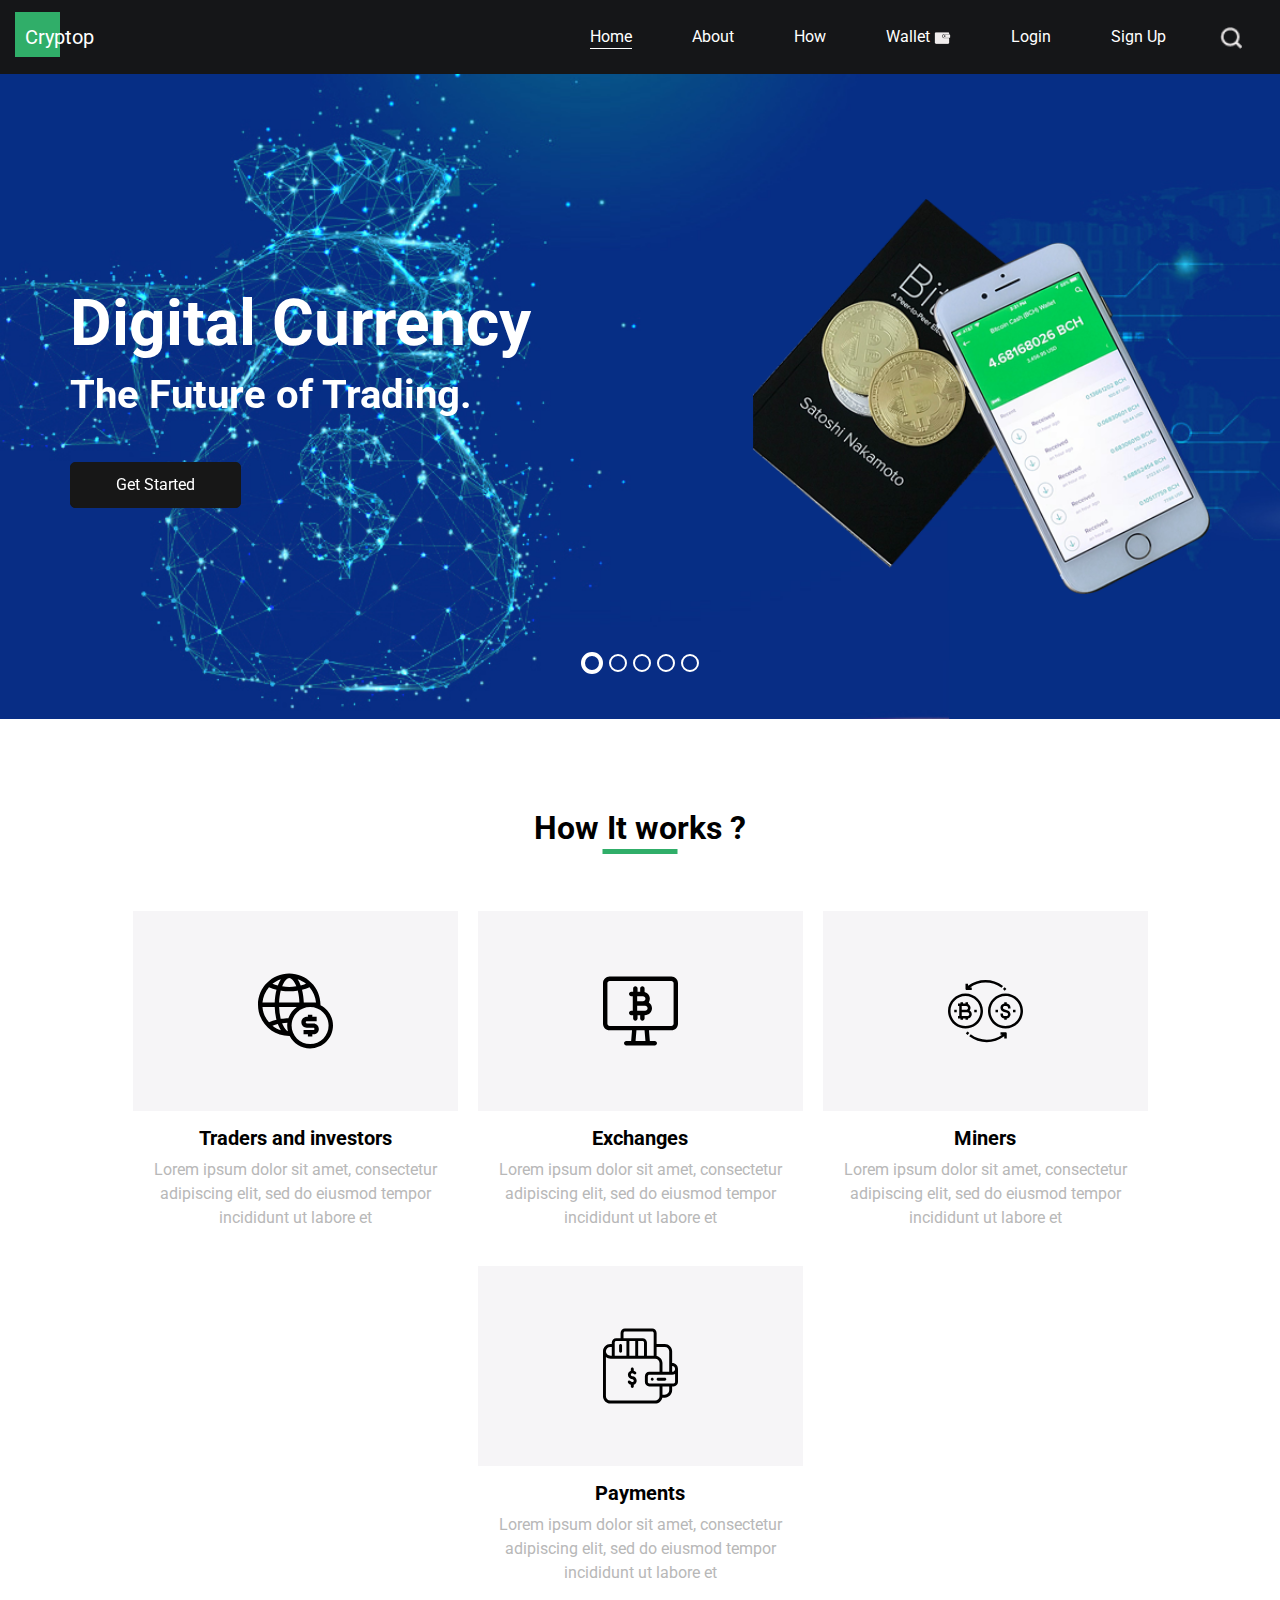
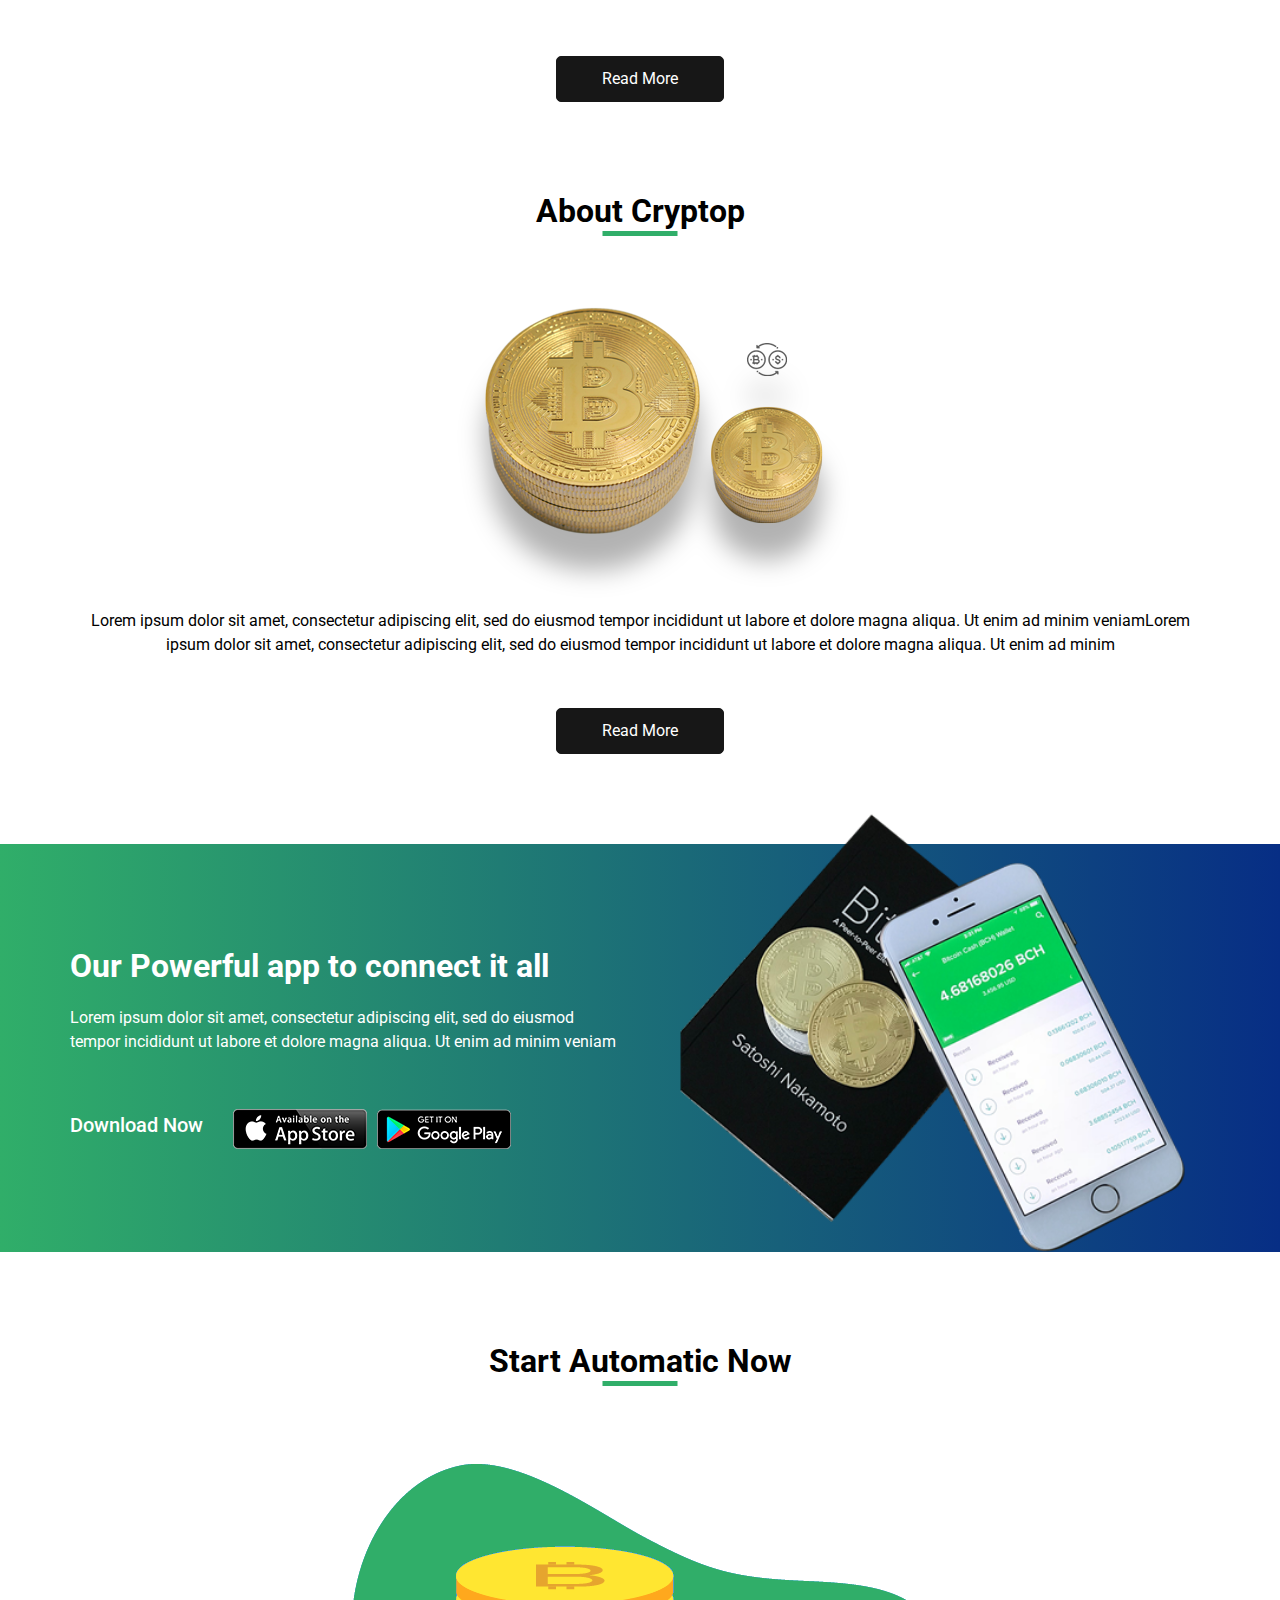
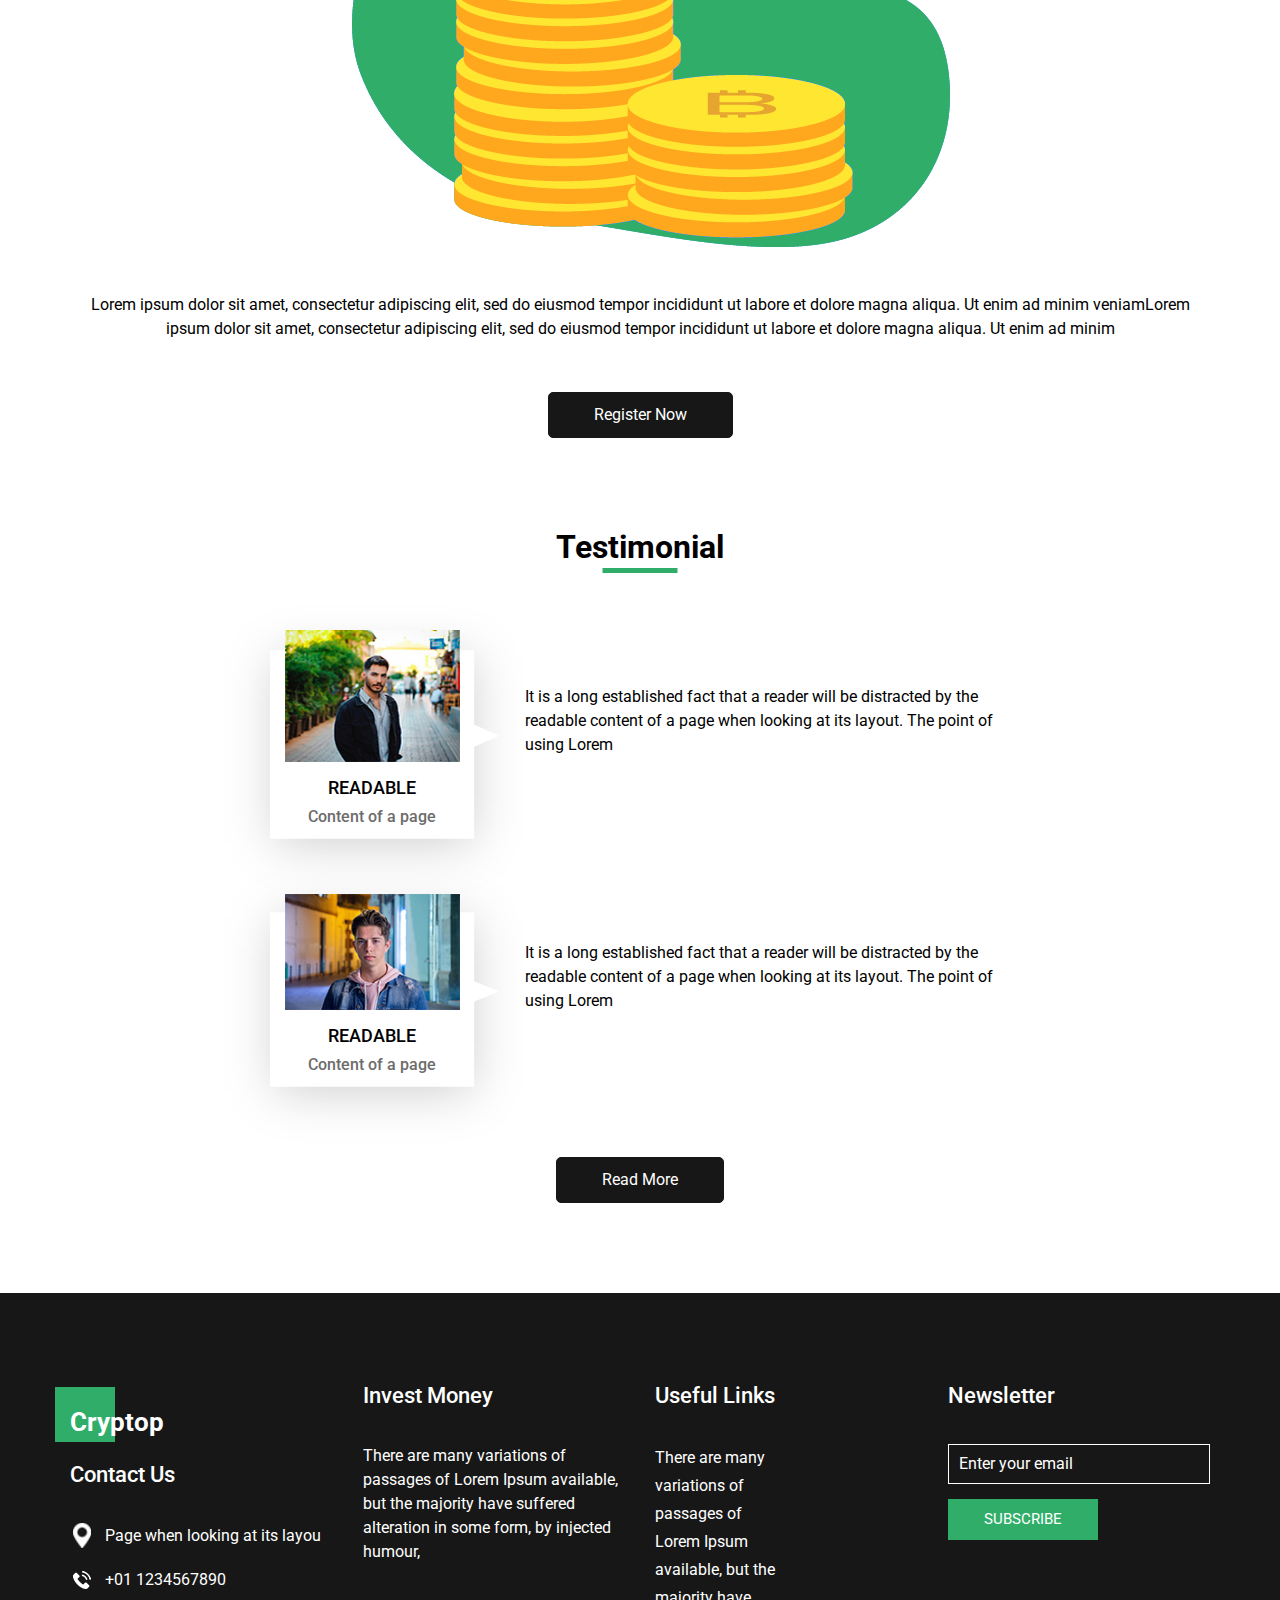
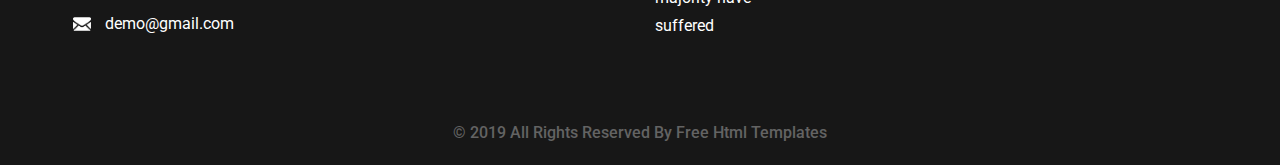
==== index.html @ a3e0f6d7 "1" ====
<!DOCTYPE html>
<html>

<head>
  <!-- Basic -->
  <meta charset="utf-8" />
  <meta http-equiv="X-UA-Compatible" content="IE=edge" />
  <!-- Mobile Metas -->
  <meta name="viewport" content="width=device-width, initial-scale=1, shrink-to-fit=no" />
  <!-- Site Metas -->
  <meta name="keywords" content="" />
  <meta name="description" content="" />
  <meta name="author" content="" />

  <title>Cryptop</title>

  <!-- slider stylesheet -->
  <!-- slider stylesheet -->
  <link rel="stylesheet" type="text/css"
    href="https://cdnjs.cloudflare.com/ajax/libs/OwlCarousel2/2.3.4/assets/owl.carousel.min.css" />

  <!-- bootstrap core css -->
  <link rel="stylesheet" type="text/css" href="css/bootstrap.css" />

  <!-- fonts style -->
  <link href="https://fonts.googleapis.com/css?family=Roboto:400,700&display=swap" rel="stylesheet" />
  <!-- Custom styles for this template -->
  <link href="css/style.css" rel="stylesheet" />
  <!-- responsive style -->
  <link href="css/responsive.css" rel="stylesheet" />
</head>

<body>
  <div class="hero_area">
    <!-- header section strats -->
    <header class="header_section">
      <div class="container-fluid">
        <nav class="navbar navbar-expand-lg custom_nav-container ">
          <a class="navbar-brand" href="index.html">
            <span>
              Cryptop
            </span>
          </a>
          <button class="navbar-toggler" type="button" data-toggle="collapse" data-target="#navbarSupportedContent"
            aria-controls="navbarSupportedContent" aria-expanded="false" aria-label="Toggle navigation">
            <span class="navbar-toggler-icon"></span>
          </button>

          <div class="collapse navbar-collapse" id="navbarSupportedContent">
            <div class="d-flex ml-auto flex-column flex-lg-row align-items-center">
              <ul class="navbar-nav  ">
                <li class="nav-item active">
                  <a class="nav-link" href="index.html">Home <span class="sr-only">(current)</span></a>
                </li>
                <li class="nav-item ">
                  <a class="nav-link" href="about.html"> About </a>
                </li>
                <li class="nav-item">
                  <a class="nav-link" href="how.html"> How </a>
                </li>
                <li class="nav-item">
                  <a class="nav-link" href="#">
                    <span>Wallet</span> <img src="images/wallet.png" alt="" />
                  </a>
                </li>
                <li class="nav-item">
                  <a class="nav-link" href="#"> Login</a>
                </li>
                <li class="nav-item">
                  <a class="nav-link" href="#"> Sign Up</a>
                </li>
              </ul>
              <div class="user_option">
                <form class="form-inline my-2 my-lg-0 ml-0 ml-lg-4 mb-3 mb-lg-0">
                  <button class="btn  my-2 my-sm-0 nav_search-btn" type="submit"></button>
                </form>
              </div>
            </div>
          </div>
        </nav>
      </div>
    </header>
    <!-- end header section -->
    <!-- slider section -->
    <section class=" slider_section position-relative">
      <div id="carouselExampleIndicators" class="carousel slide" data-ride="carousel">
        <ol class="carousel-indicators">
          <li data-target="#carouselExampleIndicators" data-slide-to="0" class="active"></li>
          <li data-target="#carouselExampleIndicators" data-slide-to="1"></li>
          <li data-target="#carouselExampleIndicators" data-slide-to="2"></li>
          <li data-target="#carouselExampleIndicators" data-slide-to="3"></li>
          <li data-target="#carouselExampleIndicators" data-slide-to="4"></li>
        </ol>
        <div class="carousel-inner">
          <div class="carousel-item active">
            <div class="container">
              <div class="box">
                <div class="row">
                  <div class="col-md-7">
                    <div class="detail-box">
                      <div>
                        <h1>
                          Digital Currency
                        </h1>
                        <h2>
                          The Future of Trading.
                        </h2>
                        <div class="">
                          <a href="">
                            Get Started
                          </a>
                        </div>
                      </div>
                    </div>
                  </div>
                  <div class="col-md-5">
                    <div class="img-box">
                      <img src="images/slider-img.png" alt="" />
                    </div>
                  </div>
                </div>
              </div>
            </div>
          </div>
          <div class="carousel-item">
            <div class="container">
              <div class="box">
                <div class="row">
                  <div class="col-md-7">
                    <div class="detail-box">
                      <div>
                        <h1>
                          Digital Currency
                        </h1>
                        <h2>
                          The Future of Trading.
                        </h2>
                        <div class="">
                          <a href="">
                            Get Started
                          </a>
                        </div>
                      </div>
                    </div>
                  </div>
                  <div class="col-md-5">
                    <div class="img-box">
                      <img src="images/slider-img.png" alt="" />
                    </div>
                  </div>
                </div>
              </div>
            </div>
          </div>
          <div class="carousel-item">
            <div class="container">
              <div class="box">
                <div class="row">
                  <div class="col-md-7">
                    <div class="detail-box">
                      <div>
                        <h1>
                          Digital Currency
                        </h1>
                        <h2>
                          The Future of Trading.
                        </h2>
                        <div class="">
                          <a href="">
                            Get Started
                          </a>
                        </div>
                      </div>
                    </div>
                  </div>
                  <div class="col-md-5">
                    <div class="img-box">
                      <img src="images/slider-img.png" alt="" />
                    </div>
                  </div>
                </div>
              </div>
            </div>
          </div>
          <div class="carousel-item">
            <div class="container">
              <div class="box">
                <div class="row">
                  <div class="col-md-7">
                    <div class="detail-box">
                      <div>
                        <h1>
                          Digital Currency
                        </h1>
                        <h2>
                          The Future of Trading.
                        </h2>
                        <div class="">
                          <a href="">
                            Get Started
                          </a>
                        </div>
                      </div>
                    </div>
                  </div>
                  <div class="col-md-5">
                    <div class="img-box">
                      <img src="images/slider-img.png" alt="" />
                    </div>
                  </div>
                </div>
              </div>
            </div>
          </div>
          <div class="carousel-item">
            <div class="container">
              <div class="box">
                <div class="row">
                  <div class="col-md-7">
                    <div class="detail-box">
                      <div>
                        <h1>
                          Digital Currency
                        </h1>
                        <h2>
                          The Future of Trading.
                        </h2>
                        <div class="">
                          <a href="">
                            Get Started
                          </a>
                        </div>
                      </div>
                    </div>
                  </div>
                  <div class="col-md-5">
                    <div class="img-box">
                      <img src="images/slider-img.png" alt="" />
                    </div>
                  </div>
                </div>
              </div>
            </div>
          </div>
        </div>
      </div>
    </section>
    <!-- end slider section -->
  </div>

  <!-- how section -->
  <section class="how_section layout_padding">
    <div class="heading_container">
      <h2>
        How It works ?
      </h2>
    </div>
    <div class="how_container">
      <div class="box">
        <div class="img-box">
          <svg xmlns="http://www.w3.org/2000/svg" xmlns:xlink="http://www.w3.org/1999/xlink" version="1.1" id="Capa_1"
            x="0px" y="0px" viewBox="0 0 512 512" style="enable-background:new 0 0 512 512;" xml:space="preserve"
            width="512" height="512">
            <g>
              <path
                d="M426.674,216.389c-0.002-1.379-0.004-2.631-0.004-3.059C426.67,95.51,331.15,0,213.33,0C95.51,0,0,95.51,0,213.33   s95.51,213.34,213.33,213.34c0.321,0,1.527,0.001,3.058,0.003C242.249,477.32,294.917,512,355.688,512   C442.017,512,512,442.017,512,355.688C512,294.918,477.321,242.25,426.674,216.389z M312.565,198.33   c-1.021-31.76-5.29-61.603-12.102-88.021c17.098-4.457,34.222-10.236,51.219-17.272c25.82,29.599,41.23,66.198,44.375,105.293    M327.876,70.176c-12.086,4.518-24.203,8.335-36.289,11.434c-5.954-16.226-12.985-30.55-20.86-42.488   C291.374,45.902,310.688,56.37,327.876,70.176z M170.18,75.197c12.987-27.821,29.523-45.104,43.155-45.104   s30.168,17.283,43.156,45.104c1.876,4.02,3.658,8.231,5.352,12.597c-32.186,5.123-64.813,5.124-97.014,0   C166.522,83.428,168.303,79.217,170.18,75.197z M213.341,121.646c18.139,0,36.28-1.463,54.288-4.389   c1.152-0.187,2.306-0.39,3.46-0.589c6.475,24.82,10.438,52.799,11.458,81.662H144.124c1.019-28.864,4.982-56.845,11.458-81.665   c1.152,0.199,2.303,0.405,3.454,0.591C177.056,120.183,195.197,121.646,213.341,121.646z M155.945,39.119   c-7.877,11.939-14.909,26.266-20.864,42.494c-12.079-3.098-24.192-6.921-36.286-11.441   C115.981,56.366,135.297,45.897,155.945,39.119z M74.986,93.039c17.018,7.041,34.136,12.804,51.224,17.259   c-6.813,26.421-11.083,56.267-12.105,88.032H30.612C33.758,159.236,49.167,122.638,74.986,93.039z M30.612,228.33h83.501   c1.041,31.763,5.339,61.594,12.171,87.999c-0.001,0-0.003,0.001-0.004,0.001c-17.117,4.459-34.264,10.238-51.301,17.297   C49.165,304.022,33.758,267.423,30.612,228.33z M98.781,356.482c12.133-4.536,24.286-8.364,36.399-11.472   c0.003-0.001,0.006-0.001,0.009-0.002c5.997,16.291,13.073,30.673,21.009,42.623C135.448,380.853,116.042,370.35,98.781,356.482z    M155.65,309.96c-6.492-24.801-10.476-52.77-11.515-81.63l120.683,0.162c-26.274,18.804-46.479,45.544-57.11,76.719   c-15.447,0.469-34.298,1.859-48.668,4.189C157.91,309.58,156.78,309.77,155.65,309.96z M170.18,351.178   c-1.839-3.939-3.59-8.056-5.253-12.327c0.001,0,0.002,0,0.003,0c10.132-1.608,24.351-2.703,35.732-3.296   c-0.848,6.592-1.287,13.311-1.287,20.134c0,13.254,1.656,26.121,4.761,38.41C192.872,388.206,180.159,372.554,170.18,351.178z    M445.004,445.004C421.147,468.861,389.427,482,355.688,482s-65.459-13.139-89.316-36.996   c-23.857-23.857-36.996-55.577-36.996-89.316s13.139-65.459,36.996-89.316c23.857-23.857,55.577-36.996,89.316-36.996   s65.459,13.139,89.316,36.996C468.861,290.228,482,321.948,482,355.688S468.861,421.147,445.004,445.004z" />
              <path
                d="M378.022,340.686h-44.67c-4.032,0-7.439-3.407-7.439-7.439s3.407-7.439,7.439-7.439h67.109v-30h-29.704V281.26h-30.001   v14.548h-7.405c-20.645,0-37.439,16.795-37.439,37.439s16.795,37.439,37.439,37.439h44.67c4.032,0,7.439,3.407,7.439,7.439   s-3.407,7.439-7.44,7.439l-67.109,0.003l0.002,30l29.844-0.001v14.466h30v-14.467l7.264,0c20.645,0,37.439-16.795,37.439-37.439   S398.667,340.686,378.022,340.686z" />
            </g>
          </svg>
        </div>
        <div class="detail-box">
          <h5>
            Traders and investors
          </h5>
          <p>
            Lorem ipsum dolor sit amet, consectetur adipiscing elit, sed do
            eiusmod tempor incididunt ut labore et
          </p>
        </div>
      </div>
      <div class="box">
        <div class="img-box">
          <svg id="Capa_1" enable-background="new 0 0 510 510" height="512" viewBox="0 0 510 510" width="512"
            xmlns="http://www.w3.org/2000/svg">
            <path
              d="m465 21.125h-420c-24.813 0-45 20.187-45 45v275.5c0 24.813 20.187 45 45 45h152.393l-6.049 72.25h-33.344c-8.284 0-15 6.716-15 15s6.716 15 15 15h194c8.284 0 15-6.716 15-15s-6.716-15-15-15h-33.343l-6.049-72.25h152.392c24.813 0 45-20.187 45-45v-275.5c0-24.813-20.187-45-45-45zm-176.448 437.745h-67.104l6.049-72.245h55.006zm191.448-117.245c0 8.271-6.729 15-15 15h-420c-8.271 0-15-6.729-15-15v-275.5c0-8.271 6.729-15 15-15h420c8.271 0 15 6.729 15 15z" />
            <path
              d="m311.575 196.458c16.753-27.055 2.261-62.848-28.771-70.554v-24.112c0-8.284-6.716-15-15-15s-15 6.716-15 15v22.719h-17.754v-22.719c0-8.284-6.716-15-15-15s-15 6.716-15 15v22.719h-13.203c-8.284 0-15 6.716-15 15s6.716 15 15 15h10.607v98.729h-10.607c-8.284 0-15 6.716-15 15s6.716 15 15 15h13.203v22.719c0 8.284 6.716 15 15 15s15-6.716 15-15v-22.719h17.754v22.719c0 8.284 6.716 15 15 15s15-6.716 15-15v-22.719c53.06-.001 66.703-62.171 28.771-86.782zm-22.956-24.765c0 9.474-7.708 17.182-17.182 17.182h-38.983v-34.364h38.983c9.474 0 17.182 7.708 17.182 17.182zm-2.648 81.546h-53.517v-34.364h53.517c9.475 0 17.183 7.708 17.183 17.182s-7.709 17.182-17.183 17.182z" />
          </svg>
        </div>
        <div class="detail-box">
          <h5>
            Exchanges

          </h5>
          <p>
            Lorem ipsum dolor sit amet, consectetur adipiscing elit, sed do
            eiusmod tempor incididunt ut labore et
          </p>
        </div>
      </div>
      <div class="box">
        <div class="img-box">
          <svg height="480pt" viewBox="0 -40 480 479" width="480pt" xmlns="http://www.w3.org/2000/svg">
            <path
              d="m112 311.707031c61.855469 0 112-50.144531 112-112s-50.144531-112-112-112-112 50.144531-112 112c.0664062 61.828125 50.171875 111.933594 112 112zm0-208c53.019531 0 96 42.980469 96 96s-42.980469 96-96 96-96-42.980469-96-96c.058594-52.996093 43.003906-95.941406 96-96zm0 0" />
            <path
              d="m256 199.707031c0 61.855469 50.144531 112 112 112s112-50.144531 112-112-50.144531-112-112-112c-61.828125.066407-111.933594 50.171875-112 112zm208 0c0 53.019531-42.980469 96-96 96s-96-42.980469-96-96 42.980469-96 96-96c52.996094.058594 95.941406 43.003907 96 96zm0 0" />
            <path
              d="m120 64.507812h32v-16h-10.398438c60.222657-43.734374 142.070313-42.535156 200.984376 2.953126l9.78125-12.664063c-66.074219-50.957031-158.164063-51.074219-224.367188-.28125v-14.007813h-16v32c0 4.417969 3.582031 8 8 8zm0 0" />
            <path
              d="m362.175781 69.195312 11.648438-10.976562c-3.65625-3.871094-7.527344-7.632812-11.503907-11.199219l-10.640624 12c3.632812 3.207031 7.160156 6.640625 10.496093 10.175781zm0 0" />
            <path
              d="m114.175781 341.195312c3.65625 3.871094 7.527344 7.632813 11.503907 11.199219l10.640624-11.960937c-3.632812-3.199219-7.160156-6.65625-10.496093-10.191406zm0 0" />
            <path
              d="m145.40625 347.957031-9.78125 12.664063c66.074219 50.957031 158.171875 51.074218 224.375.277344v14.007812h16v-32c0-4.417969-3.582031-8-8-8h-32v16h10.398438c-60.222657 43.734375-142.070313 42.535156-200.984376-2.949219zm0 0" />
            <path
              d="m80 255.707031h16v-8h16v8h16v-8.40625c11.644531-1.621093 21.019531-10.382812 23.417969-21.894531 2.398437-11.511719-2.691407-23.289062-12.722657-29.425781 4.871094-6.703125 6.492188-15.230469 4.421876-23.253907-2.066407-8.023437-7.613282-14.699218-15.117188-18.210937v-10.808594h-16v8h-16v-8h-16v8h-16v16h8v64h-8v16h16zm8-88h28c6.628906 0 12 5.371094 12 12 0 6.628907-5.371094 12-12 12h-28zm36 64h-36v-24h36c6.628906 0 12 5.371094 12 12 0 6.628907-5.371094 12-12 12zm0 0" />
            <path d="m168 191.707031h16v16h-16zm0 0" />
            <path d="m40 191.707031h16v16h-16zm0 0" />
            <path d="m304 191.707031h16v16h-16zm0 0" />
            <path d="m416 191.707031h16v16h-16zm0 0" />
            <path
              d="m360 143.707031v8.265625c-12.488281 1.179688-22.4375 10.957032-23.84375 23.421875-1.40625 12.464844 6.117188 24.210938 18.027344 28.144531l22.570312 7.519532c4.9375 1.632812 7.957032 6.613281 7.128906 11.75-.832031 5.136718-5.273437 8.90625-10.476562 8.898437h-10.8125c-5.851562-.007812-10.589844-4.75-10.59375-10.601562v-5.398438h-16v5.398438c.042969 13.644531 10.421875 25.03125 24 26.335937v8.265625h16v-8.265625c12.488281-1.179687 22.4375-10.953125 23.84375-23.421875 1.40625-12.464843-6.117188-24.210937-18.027344-28.144531l-22.570312-7.519531c-4.9375-1.632813-7.957032-6.613281-7.128906-11.75.832031-5.136719 5.273437-8.90625 10.476562-8.898438h10.8125c5.851562.007813 10.589844 4.75 10.59375 10.601563v5.398437h16v-5.398437c-.042969-13.644532-10.421875-25.03125-24-26.335938v-8.265625zm0 0" />
          </svg>
        </div>
        <div class="detail-box">
          <h5>
            Miners
          </h5>
          <p>
            Lorem ipsum dolor sit amet, consectetur adipiscing elit, sed do
            eiusmod tempor incididunt ut labore et
          </p>
        </div>
      </div>
      <div class="box">
        <div class="img-box">
          <svg viewBox="0 0 512 512" xmlns="http://www.w3.org/2000/svg">
            <path
              d="m336 336c-5.519531 0-10 4.480469-10 10s4.480469 10 10 10 10-4.480469 10-10-4.480469-10-10-10zm0 0" />
            <path
              d="m200 326c-5.515625 0-10-4.484375-10-10s4.484375-10 10-10c3.542969 0 7.28125 1.808594 10.816406 5.226562 3.96875 3.839844 10.300782 3.738282 14.140625-.234374 3.839844-3.96875 3.734375-10.296876-.234375-14.136719-5.074218-4.914063-10.152344-7.691407-14.722656-9.207031v-11.648438c0-5.523438-4.476562-10-10-10s-10 4.476562-10 10v11.71875c-11.640625 4.128906-20 15.246094-20 28.28125 0 16.542969 13.457031 30 30 30 5.511719 0 10 4.484375 10 10s-4.488281 10-10 10c-4.273438 0-8.886719-2.6875-12.988281-7.566406-3.550781-4.226563-9.859375-4.773438-14.085938-1.21875-4.230469 3.554687-4.773437 9.863281-1.222656 14.089844 5.347656 6.359374 11.632813 10.789062 18.296875 13.023437v11.671875c0 5.523438 4.476562 10 10 10s10-4.476562 10-10v-11.71875c11.636719-4.128906 20-15.246094 20-28.28125 0-16.542969-13.457031-30-30-30zm0 0" />
            <path
              d="m120 166c5.523438 0 10-4.476562 10-10v-40c0-5.523438-4.476562-10-10-10s-10 4.476562-10 10v40c0 5.523438 4.476562 10 10 10zm0 0" />
            <path
              d="m472 236v-80c0-27.570312-22.429688-50-50-50h-56v-76c0-16.542969-13.457031-30-30-30h-186c-16.542969 0-30 13.457031-30 30v36h-30c-16.542969 0-30 13.457031-30 30v10h-10c-27.570312 0-50 22.429688-50 50v306c0 27.570312 22.429688 50 50 50h306c24.144531 0 44.347656-17.203125 48.992188-40h17.007812c27.570312 0 50-22.429688 50-50v-26h10c16.542969 0 30-13.457031 30-30v-90c0-22.054688-17.945312-40-40-40zm20 40c0 11.046875-8.953125 20-20 20v-40c11.027344 0 20 8.972656 20 20zm-70-150c16.542969 0 30 13.457031 30 30v140h-46v-60c0-24.144531-17.203125-44.347656-40-48.992188v-61.007812zm-282-96c0-5.515625 4.484375-10 10-10h186c5.515625 0 10 4.484375 10 10v156h-46v-90c0-16.542969-13.457031-30-30-30h-130zm100 156v-100h30c5.515625 0 10 4.484375 10 10v90zm-60 0v-100h40v100zm-100-90c0-5.515625 4.484375-10 10-10h70v100h-80zm-30 30h10v60h-7.859375c-16.527344 0-32.140625-11.96875-32.140625-30 0-16.542969 13.457031-30 30-30zm306 366h-306c-16.542969 0-30-13.457031-30-30v-266.617188c8.941406 6.660157 20.171875 10.617188 32.140625 10.617188h303.859375c16.542969 0 30 13.457031 30 30v60h-70c-16.542969 0-30 13.457031-30 30v40c0 16.542969 13.457031 30 30 30h70v66c0 16.542969-13.457031 30-30 30zm96-70c0 16.542969-13.457031 30-30 30h-16v-56h46zm30-46h-166c-5.515625 0-10-4.484375-10-10v-40c0-5.515625 4.484375-10 10-10h156c7.136719 0 13.984375-1.867188 20-5.355469v55.355469c0 5.515625-4.484375 10-10 10zm0 0" />
            <path
              d="m422 336h-46c-5.523438 0-10 4.476562-10 10s4.476562 10 10 10h46c5.523438 0 10-4.476562 10-10s-4.476562-10-10-10zm0 0" />
          </svg>
        </div>
        <div class="detail-box">
          <h5>
            Payments
          </h5>
          <p>
            Lorem ipsum dolor sit amet, consectetur adipiscing elit, sed do
            eiusmod tempor incididunt ut labore et
          </p>
        </div>
      </div>
    </div>
    <div class="btn-box">
      <a href="">
        Read More
      </a>
    </div>
  </section>
  <!-- end how section -->

  <!-- about section -->

  <section class="about_section layout_padding-bottom">
    <div class="container">
      <div class="heading_container">
        <h2>
          About Cryptop
        </h2>
      </div>
      <div class="box">
        <div class="img-box">
          <img src="images/about-img.png" alt="">
        </div>
        <div class="detail-box">
          <p>
            Lorem ipsum dolor sit amet, consectetur adipiscing elit, sed do eiusmod tempor incididunt ut labore et
            dolore magna aliqua. Ut enim ad minim veniamLorem ipsum dolor sit amet, consectetur adipiscing elit, sed do
            eiusmod tempor incididunt ut labore
            et dolore magna aliqua. Ut enim ad minim
          </p>
          <div class="btn-box">
            <a href="">
              Read More
            </a>
          </div>
        </div>
      </div>
    </div>
  </section>
  <!-- end about section -->

  <!-- app section -->

  <section class="app_section">
    <div class="container">
      <div class="row">
        <div class="col-md-6">
          <div class="detail-box">
            <h2>
              Our Powerful app to connect it all
            </h2>
            <p>
              Lorem ipsum dolor sit amet, consectetur adipiscing elit, sed do eiusmod tempor incididunt ut labore et
              dolore magna aliqua. Ut enim ad minim veniam
            </p>
            <div class="download_box">
              <h5>
                Download Now
              </h5>
              <div class="btn-box">
                <a href="">
                  <img src="images/app-store.png" alt="">
                </a>
                <a href="">
                  <img src="images/play-store.png" alt="">
                </a>
              </div>
            </div>
          </div>
        </div>
        <div class="col-md-6">
          <div class="img-box">
            <img src="images/slider-img.png" alt="">
          </div>
        </div>
      </div>
    </div>
  </section>

  <!-- end app section -->


  <!-- auto section -->

  <section class="auto_section layout_padding">
    <div class="container">
      <div class="heading_container">
        <h2>
          Start Automatic Now
        </h2>
      </div>
      <div class="box">
        <div class="img-box">
          <img src="images/auto-img.png" alt="">
        </div>
        <div class="detail-box">
          <p>
            Lorem ipsum dolor sit amet, consectetur adipiscing elit, sed do eiusmod tempor incididunt ut labore et
            dolore magna aliqua. Ut enim ad minim veniamLorem ipsum dolor sit amet, consectetur adipiscing elit, sed do
            eiusmod tempor incididunt ut labore
            et dolore magna aliqua. Ut enim ad minim
          </p>
          <div class="btn-box">
            <a href="">
              Register Now
            </a>
          </div>
        </div>
      </div>
    </div>
  </section>
  <!-- end auto section -->

  <!-- client section -->

  <section class="client_section layout_padding-bottom">
    <div class="container">
      <div class="heading_container">
        <h2>
          Testimonial
        </h2>
      </div>
      <div class="box">
        <div class="b-1">
          <div class="client_id">
            <div class="img-box">
              <img src="images/client-1.jpg" alt="">
            </div>
            <div class="name">
              <h5>
                Readable
              </h5>
              <h6>
                Content of a page
              </h6>
            </div>
          </div>
        </div>
        <div class="client_detail">
          <p>
            It is a long established fact that a reader will be distracted by the readable content of a page when
            looking at its layout. The point of using Lorem
          </p>
        </div>
      </div>
      <div class="box">
        <div class="client_id">
          <div class="img-box">
            <img src="images/client-2.jpg" alt="">
          </div>
          <div class="name">
            <h5>
              Readable
            </h5>
            <h6>
              Content of a page
            </h6>
          </div>
        </div>
        <div class="client_detail">
          <p>
            It is a long established fact that a reader will be distracted by the readable content of a page when
            looking at its layout. The point of using Lorem
          </p>
        </div>
      </div>
      <div class="btn-box">
        <a href="">
          Read More
        </a>
      </div>
    </div>
  </section>


  <!-- end client section -->

  <!-- info section -->
  <section class="info_section layout_padding">
    <div class="container">
      <div class="row">
        <div class="col-md-3">
          <div class="info_contact">
            <div class="info_logo">
              <a href="index.html">
                <span>
                  Cryptop
                </span>
              </a>
            </div>
            <h5>
              Contact Us
            </h5>
            <div>
              <div class="img-box">
                <img src="images/location.png" width="18px" alt="" />
              </div>
              <p>
                Page when looking at its layou
              </p>
            </div>
            <div>
              <div class="img-box">
                <img src="images/phone.png" width="18px" alt="" />
              </div>
              <p>
                +01 1234567890
              </p>
            </div>
            <div>
              <div class="img-box">
                <img src="images/envelope.png" width="18px" alt="" />
              </div>
              <p>
                demo@gmail.com
              </p>
            </div>
          </div>
        </div>
        <div class="col-md-3">
          <div class="info_info">
            <h5>
              Invest Money
            </h5>
            <p>
              There are many variations of passages of Lorem Ipsum available, but the majority have suffered alteration
              in some form, by injected humour,
            </p>
          </div>
        </div>

        <div class="col-md-3">
          <div class="info_links">
            <h5>
              Useful Links
            </h5>
            <ul>
              <li>
                <a href="">
                  There are many
                </a>
              </li>
              <li>
                <a href="">
                  variations of
                </a>
              </li>
              <li>
                <a href="">
                  passages of
                </a>
              </li>
              <li>
                <a href="">
                  Lorem Ipsum
                </a>
              </li>
              <li>
                <a href="">
                  available, but the
                </a>
              </li>
              <li>
                <a href="">
                  majority have
                </a>
              </li>
              <li>
                <a href="">
                  suffered
                </a>
              </li>
            </ul>
          </div>
        </div>
        <div class="col-md-3">
          <div class="info_form ">
            <h5>
              Newsletter
            </h5>
            <form action="">
              <input type="email" placeholder="Enter your email" />
              <button>
                Subscribe
              </button>
            </form>
          </div>
        </div>
      </div>
    </div>
  </section>

  <!-- end info_section -->

  <!-- footer section -->
  <section class="container-fluid footer_section">
    <p>
      &copy; 2019 All Rights Reserved By
      <a href="https://html.design/">Free Html Templates</a>
    </p>
  </section>
  <!-- footer section -->

  <script type="text/javascript" src="js/jquery-3.4.1.min.js"></script>
  <script type="text/javascript" src="js/bootstrap.js"></script>
  <script type="text/javascript" src="https://cdnjs.cloudflare.com/ajax/libs/OwlCarousel2/2.3.4/owl.carousel.min.js">
  </script>
  <!-- owl carousel script 
    -->
  <script type="text/javascript">
    $(".owl-carousel").owlCarousel({
      loop: true,
      margin: 0,
      navText: [],
      center: true,
      autoplay: true,
      autoplayHoverPause: true,
      responsive: {
        0: {
          items: 1
        },
        1000: {
          items: 3
        }
      }
    });
  </script>
  <!-- end owl carousel script -->
</body>

</html>
---- css/style.css ----
body {
  font-family: "Roboto", sans-serif;
  color: #000000;
  background-color: #ffffff;
}

.layout_padding {
  padding: 90px 0;
}

.layout_padding2 {
  padding: 45px 0;
}

.layout_padding2-top {
  padding-top: 45px;
}

.layout_padding2-bottom {
  padding-bottom: 45px;
}

.layout_padding-top {
  padding-top: 90px;
}

.layout_padding-bottom {
  padding-bottom: 90px;
}

.heading_container {
  display: -webkit-box;
  display: -ms-flexbox;
  display: flex;
  -webkit-box-pack: center;
      -ms-flex-pack: center;
          justify-content: center;
  text-align: center;
}

.heading_container h2 {
  font-weight: bold;
  position: relative;
}

.heading_container h2::before {
  content: "";
  position: absolute;
  bottom: -6px;
  left: 50%;
  width: 75px;
  height: 5px;
  background-color: #30ae69;
  -webkit-transform: translateX(-50%);
          transform: translateX(-50%);
}

/*header section*/
.hero_area {
  background-image: url(../images/hero-bg.jpg);
  background-size: cover;
}

.sub_page .hero_area {
  height: auto;
}

.sub_page .who_section.layout_padding {
  padding-top: 0;
}

.hero_area.sub_pages {
  height: auto;
}

.header_section {
  background-color: #151618;
}

.header_section .container-fluid {
  padding-right: 25px;
  padding-left: 25px;
}

.header_section .nav_container {
  margin: 0 auto;
}

.custom_nav-container.navbar-expand-lg .navbar-nav .nav-item .nav-link {
  margin: 10px 30px;
  padding: 0;
  color: #ffffff;
  text-align: center;
  position: relative;
}

.custom_nav-container.navbar-expand-lg .navbar-nav .nav-item .nav-link::after {
  display: none;
  content: "";
  position: absolute;
  left: 0;
  bottom: 0;
  width: 100%;
  height: 1px;
  background-color: #ffffff;
}

.custom_nav-container.navbar-expand-lg .navbar-nav .nav-item.active a::after, .custom_nav-container.navbar-expand-lg .navbar-nav .nav-item:hover a::after {
  display: block;
}

a,
a:hover,
a:focus {
  text-decoration: none;
}

a:hover,
a:focus {
  color: initial;
}

.btn,
.btn:focus {
  outline: none !important;
  -webkit-box-shadow: none;
          box-shadow: none;
}

.user_option {
  display: -webkit-box;
  display: -ms-flexbox;
  display: flex;
  -webkit-box-align: center;
      -ms-flex-align: center;
          align-items: center;
}

.user_option a {
  color: #ffffff;
  margin: 10px 30px;
}

.custom_nav-container .nav_search-btn {
  background-image: url(../images/search-icon.png);
  background-size: 22px;
  background-repeat: no-repeat;
  background-position-y: 7px;
  width: 35px;
  height: 35px;
  padding: 0;
  border: none;
}

.navbar-brand {
  display: -webkit-box;
  display: -ms-flexbox;
  display: flex;
  -webkit-box-align: center;
      -ms-flex-align: center;
          align-items: center;
  position: relative;
}

.navbar-brand span {
  font-size: 20px;
  color: #ffffff;
  position: relative;
  z-index: 3;
}

.navbar-brand::before {
  content: "";
  position: absolute;
  left: -10px;
  bottom: 0;
  width: 45px;
  height: 45px;
  background-color: #30ae69;
  z-index: 2;
}

.custom_nav-container {
  z-index: 99999;
  padding: 15px 0;
}

.custom_nav-container .navbar-toggler {
  outline: none;
}

.custom_nav-container .navbar-toggler .navbar-toggler-icon {
  background-image: url(../images/menu.png);
  background-size: 55px;
}

/*end header section*/
.slider_section {
  height: 90%;
  display: -webkit-box;
  display: -ms-flexbox;
  display: flex;
  -webkit-box-align: center;
      -ms-flex-align: center;
          align-items: center;
  color: #ffffff;
}

.slider_section #carouselExampleIndicators {
  width: 100%;
}

.slider_section .row {
  -webkit-box-align: center;
      -ms-flex-align: center;
          align-items: center;
}

.slider_section .box {
  margin: 125px 0;
}

.slider_section .detail-box h1 {
  font-size: 4rem;
  font-weight: bold;
}

.slider_section .detail-box h2 {
  font-weight: bold;
  font-size: 2.5rem;
}

.slider_section .detail-box p {
  margin-top: 25px;
}

.slider_section .detail-box a {
  display: inline-block;
  padding: 10px 45px;
  background-color: #171717;
  border: 1px solid #171717;
  color: #ffffff;
  border-radius: 5px;
  -webkit-transition: -webkit-transform 0.3s;
  transition: -webkit-transform 0.3s;
  transition: transform 0.3s;
  transition: transform 0.3s, -webkit-transform 0.3s;
  margin-top: 35px;
}

.slider_section .detail-box a:hover {
  -webkit-transform: translateY(-3px);
          transform: translateY(-3px);
  -webkit-box-shadow: 0px 3px 4px 0 rgba(0, 0, 0, 0.2);
          box-shadow: 0px 3px 4px 0 rgba(0, 0, 0, 0.2);
}

.slider_section .img-box img {
  width: 100%;
}

.slider_section #carouselExampleIndicators .carousel-indicators {
  bottom: 45px;
  margin: 0;
  -webkit-box-align: center;
      -ms-flex-align: center;
          align-items: center;
}

.slider_section #carouselExampleIndicators .carousel-indicators li {
  width: 14px;
  height: 14px;
  background-color: transparent;
  border: 2px solid #ffffff;
  border-radius: 100%;
  opacity: 1;
}

.slider_section #carouselExampleIndicators .carousel-indicators li.active {
  border: 4px solid #ffffff;
}

.how_section .how_container {
  display: -webkit-box;
  display: -ms-flexbox;
  display: flex;
  -webkit-box-pack: center;
      -ms-flex-pack: center;
          justify-content: center;
  padding: 45px 60px;
  -ms-flex-wrap: wrap;
      flex-wrap: wrap;
}

.how_section .how_container .box {
  text-align: center;
  margin: 10px;
  min-width: 200px;
  width: 325px;
}

.how_section .how_container .box .img-box {
  display: -webkit-box;
  display: -ms-flexbox;
  display: flex;
  -webkit-box-pack: center;
      -ms-flex-pack: center;
          justify-content: center;
  height: 200px;
  background-color: #f6f5f7;
}

.how_section .how_container .box .img-box svg {
  width: 75px;
  height: auto;
}

.how_section .how_container .box .detail-box {
  margin-top: 15px;
}

.how_section .how_container .box .detail-box h5 {
  font-weight: bold;
  position: relative;
}

.how_section .how_container .box .detail-box h5::before {
  display: none;
  content: "";
  position: absolute;
  bottom: -4px;
  left: 50%;
  width: 75px;
  height: 2px;
  background-color: #30ae69;
  -webkit-transform: translateX(-50%);
          transform: translateX(-50%);
}

.how_section .how_container .box .detail-box p {
  color: #b8b8b8;
}

.how_section .how_container .box:hover .img-box {
  background-color: #30ae69;
}

.how_section .how_container .box:hover .img-box svg {
  fill: #ffffff;
}

.how_section .how_container .box:hover .detail-box {
  margin-top: 15px;
}

.how_section .how_container .box:hover .detail-box h5::before {
  display: block;
}

.how_section .how_container .box:hover .detail-box p {
  color: #393a3c;
}

.how_section .btn-box {
  display: -webkit-box;
  display: -ms-flexbox;
  display: flex;
  -webkit-box-pack: center;
      -ms-flex-pack: center;
          justify-content: center;
}

.how_section .btn-box a {
  display: inline-block;
  padding: 10px 45px;
  background-color: #171717;
  border: 1px solid #171717;
  color: #ffffff;
  border-radius: 5px;
  -webkit-transition: -webkit-transform 0.3s;
  transition: -webkit-transform 0.3s;
  transition: transform 0.3s;
  transition: transform 0.3s, -webkit-transform 0.3s;
}

.how_section .btn-box a:hover {
  -webkit-transform: translateY(-3px);
          transform: translateY(-3px);
  -webkit-box-shadow: 0px 3px 4px 0 rgba(0, 0, 0, 0.2);
          box-shadow: 0px 3px 4px 0 rgba(0, 0, 0, 0.2);
}

.about_section {
  text-align: center;
}

.about_section .box {
  display: -webkit-box;
  display: -ms-flexbox;
  display: flex;
  -webkit-box-orient: vertical;
  -webkit-box-direction: normal;
      -ms-flex-direction: column;
          flex-direction: column;
  -webkit-box-align: center;
      -ms-flex-align: center;
          align-items: center;
}

.about_section .box .img-box {
  display: -webkit-box;
  display: -ms-flexbox;
  display: flex;
  -webkit-box-pack: center;
      -ms-flex-pack: center;
          justify-content: center;
  margin-top: 25px;
}

.about_section .box .img-box img {
  max-width: 100%;
  -webkit-filter: drop-shadow(0px 36px 13px rgba(0, 0, 0, 0.3));
          filter: drop-shadow(0px 36px 13px rgba(0, 0, 0, 0.3));
}

.about_section .btn-box {
  display: -webkit-box;
  display: -ms-flexbox;
  display: flex;
  -webkit-box-pack: center;
      -ms-flex-pack: center;
          justify-content: center;
}

.about_section .btn-box a {
  display: inline-block;
  padding: 10px 45px;
  background-color: #171717;
  border: 1px solid #171717;
  color: #ffffff;
  border-radius: 5px;
  -webkit-transition: -webkit-transform 0.3s;
  transition: -webkit-transform 0.3s;
  transition: transform 0.3s;
  transition: transform 0.3s, -webkit-transform 0.3s;
  margin-top: 35px;
}

.about_section .btn-box a:hover {
  -webkit-transform: translateY(-3px);
          transform: translateY(-3px);
  -webkit-box-shadow: 0px 3px 4px 0 rgba(0, 0, 0, 0.2);
          box-shadow: 0px 3px 4px 0 rgba(0, 0, 0, 0.2);
}

section.app_section {
  color: #ffffff;
  background: -webkit-gradient(linear, left top, right top, from(#30ae69), to(#072e85));
  background: linear-gradient(to right, #30ae69, #072e85);
}

section.app_section .row {
  -webkit-box-align: center;
      -ms-flex-align: center;
          align-items: center;
}

section.app_section .detail-box h2 {
  font-weight: bold;
  margin-bottom: 20px;
}

section.app_section .detail-box .download_box {
  margin-top: 55px;
  max-width: 45px 0;
  display: -webkit-box;
  display: -ms-flexbox;
  display: flex;
  -webkit-box-align: center;
      -ms-flex-align: center;
          align-items: center;
}

section.app_section .detail-box .download_box h5 {
  margin-right: 25px;
}

section.app_section .detail-box .download_box .btn-box {
  display: -webkit-box;
  display: -ms-flexbox;
  display: flex;
}

section.app_section .detail-box .download_box .btn-box a {
  display: -webkit-box;
  display: -ms-flexbox;
  display: flex;
  margin: 0 5px;
}

section.app_section .detail-box .download_box .btn-box a img {
  max-width: 100%;
}

section.app_section .img-box {
  display: -webkit-box;
  display: -ms-flexbox;
  display: flex;
  -webkit-box-pack: center;
      -ms-flex-pack: center;
          justify-content: center;
  -webkit-transform: scale(1.07) translateY(-14px);
          transform: scale(1.07) translateY(-14px);
}

section.app_section .img-box img {
  width: 85%;
}

.auto_section {
  text-align: center;
}

.auto_section .box {
  display: -webkit-box;
  display: -ms-flexbox;
  display: flex;
  -webkit-box-orient: vertical;
  -webkit-box-direction: normal;
      -ms-flex-direction: column;
          flex-direction: column;
  -webkit-box-align: center;
      -ms-flex-align: center;
          align-items: center;
}

.auto_section .box .img-box {
  display: -webkit-box;
  display: -ms-flexbox;
  display: flex;
  -webkit-box-pack: center;
      -ms-flex-pack: center;
          justify-content: center;
  margin-top: 5px;
}

.auto_section .box .img-box img {
  max-width: 100%;
}

.auto_section .btn-box {
  display: -webkit-box;
  display: -ms-flexbox;
  display: flex;
  -webkit-box-pack: center;
      -ms-flex-pack: center;
          justify-content: center;
}

.auto_section .btn-box a {
  display: inline-block;
  padding: 10px 45px;
  background-color: #171717;
  border: 1px solid #171717;
  color: #ffffff;
  border-radius: 5px;
  -webkit-transition: -webkit-transform 0.3s;
  transition: -webkit-transform 0.3s;
  transition: transform 0.3s;
  transition: transform 0.3s, -webkit-transform 0.3s;
  margin-top: 35px;
}

.auto_section .btn-box a:hover {
  -webkit-transform: translateY(-3px);
          transform: translateY(-3px);
  -webkit-box-shadow: 0px 3px 4px 0 rgba(0, 0, 0, 0.2);
          box-shadow: 0px 3px 4px 0 rgba(0, 0, 0, 0.2);
}

.client_section .box {
  display: -webkit-box;
  display: -ms-flexbox;
  display: flex;
  -webkit-box-align: center;
      -ms-flex-align: center;
          align-items: center;
  width: 65%;
  margin: 45px auto;
}

.client_section .box .client_id {
  display: -webkit-box;
  display: -ms-flexbox;
  display: flex;
  -webkit-box-orient: vertical;
  -webkit-box-direction: normal;
      -ms-flex-direction: column;
          flex-direction: column;
  -webkit-box-align: center;
      -ms-flex-align: center;
          align-items: center;
  padding: 10px 40px 5px 15px;
  text-align: center;
  position: relative;
  margin-right: 25px;
}

.client_section .box .client_id .img-box {
  width: 175px;
}

.client_section .box .client_id .img-box img {
  width: 100%;
}

.client_section .box .client_id .name {
  margin-top: 15px;
}

.client_section .box .client_id .name h5 {
  text-transform: uppercase;
  font-size: 18px;
}

.client_section .box .client_id .name h6 {
  color: #6d6c6c;
}

.client_section .box .client_id:before {
  content: "";
  position: absolute;
  top: 0;
  left: 0;
  width: 100%;
  height: 100%;
  background-color: #ffffff;
  z-index: -1;
  -webkit-clip-path: polygon(0 14%, 89% 14%, 89% 48%, 100% 53%, 89% 58%, 89% 100%, 0 100%);
          clip-path: polygon(0 14%, 89% 14%, 89% 48%, 100% 53%, 89% 58%, 89% 100%, 0 100%);
}

.client_section .box .client_id:after {
  content: "";
  position: absolute;
  top: 17%;
  left: 3%;
  width: 85%;
  height: 85%;
  background-color: rgba(0, 0, 0, 0.2);
  z-index: -2;
  -webkit-filter: blur(25px);
          filter: blur(25px);
}

.client_section .btn-box {
  display: -webkit-box;
  display: -ms-flexbox;
  display: flex;
  -webkit-box-pack: center;
      -ms-flex-pack: center;
          justify-content: center;
}

.client_section .btn-box a {
  display: inline-block;
  padding: 10px 45px;
  background-color: #171717;
  border: 1px solid #171717;
  color: #ffffff;
  border-radius: 5px;
  -webkit-transition: -webkit-transform 0.3s;
  transition: -webkit-transform 0.3s;
  transition: transform 0.3s;
  transition: transform 0.3s, -webkit-transform 0.3s;
  margin-top: 25px;
}

.client_section .btn-box a:hover {
  -webkit-transform: translateY(-3px);
          transform: translateY(-3px);
  -webkit-box-shadow: 0px 3px 4px 0 rgba(0, 0, 0, 0.2);
          box-shadow: 0px 3px 4px 0 rgba(0, 0, 0, 0.2);
}

.info_section {
  background-color: #171717;
  color: #ffffff;
  padding: 90px 0 45px 0;
}

.info_section h5 {
  margin-bottom: 35px;
  font-size: 22px;
}

.info_section .info_contact .info_logo a {
  position: relative;
}

.info_section .info_contact .info_logo a span {
  color: #ffffff;
  font-size: 26px;
  font-weight: bold;
  position: relative;
  z-index: 3;
}

.info_section .info_contact .info_logo a::before {
  content: "";
  position: absolute;
  left: -15px;
  bottom: 0;
  width: 60px;
  height: 55px;
  background-color: #30ae69;
  z-index: 2;
}

.info_section .info_contact .img-box {
  width: 35px;
  display: -webkit-box;
  display: -ms-flexbox;
  display: flex;
  -webkit-box-pack: center;
      -ms-flex-pack: center;
          justify-content: center;
}

.info_section .info_contact p {
  margin: 0;
}

.info_section .info_contact > div {
  display: -webkit-box;
  display: -ms-flexbox;
  display: flex;
  -webkit-box-align: center;
      -ms-flex-align: center;
          align-items: center;
  margin: 20px 0;
}

.info_section .info_contact > div img {
  height: auto;
  margin-right: 12px;
}

.info_section .info_links ul {
  padding: 0;
}

.info_section .info_links ul li {
  list-style-type: none;
}

.info_section .info_links ul li a {
  display: inline-block;
  color: #ffffff;
  margin: 2px 0;
}

.info_section .info_form form input {
  outline: none;
  width: 100%;
  padding: 7px 10px;
  border: 1px solid #ffffff;
  background-color: transparent;
  color: #ffffff;
}

.info_section .info_form form input::-webkit-input-placeholder {
  color: #ffffff;
}

.info_section .info_form form input:-ms-input-placeholder {
  color: #ffffff;
}

.info_section .info_form form input::-ms-input-placeholder {
  color: #ffffff;
}

.info_section .info_form form input::placeholder {
  color: #ffffff;
}

.info_section .info_form form button {
  display: inline-block;
  padding: 8px 35px;
  background-color: #30ae69;
  border: 1px solid #30ae69;
  color: #ffffff;
  border-radius: 0;
  -webkit-transition: -webkit-transform 0.3s;
  transition: -webkit-transform 0.3s;
  transition: transform 0.3s;
  transition: transform 0.3s, -webkit-transform 0.3s;
  margin-top: 15px;
  text-transform: uppercase;
  font-size: 15px;
}

.info_section .info_form form button:hover {
  -webkit-transform: translateY(-3px);
          transform: translateY(-3px);
  -webkit-box-shadow: 0px 3px 4px 0 rgba(0, 0, 0, 0.2);
          box-shadow: 0px 3px 4px 0 rgba(0, 0, 0, 0.2);
}

/* footer section*/
.footer_section {
  background-color: #171717;
  font-weight: 500;
  display: -webkit-box;
  display: -ms-flexbox;
  display: flex;
  -webkit-box-pack: center;
      -ms-flex-pack: center;
          justify-content: center;
}

.footer_section p {
  padding: 20px;
  color: #636363;
  margin: 0 auto;
  text-align: center;
}

.footer_section a {
  color: #636363;
}

/* end footer section*/
/*# sourceMappingURL=style.css.map */
---- css/responsive.css ----
@media (max-width: 1120px) {}

@media (max-width: 992px) {

    .custom_nav-container .nav_search-btn {
        background-position: center;
        margin-top: 10px;
    }

    .slider_section .box {
        margin: 75px 0 125px 0;
    }

    .client_section .box {
        width: 90%;
    }
}

@media (max-width: 768px) {
    .slider_section .detail-box {
        text-align: center;
        margin-bottom: 45px;
    }

    .info_section .col-md-3 {
        text-align: center;
    }

    .info_section .col-md-3:not(:nth-last-child(1)) {
        margin-bottom: 35px;
    }

    .info_section .col-md-3>div {
        display: flex;
        flex-direction: column;
        align-items: center;
    }

    section.app_section {
        padding: 65px 0;
    }

    section.app_section .img-box {
        transform: none;
        margin-top: 35px;
    }

    section.app_section .detail-box {
        text-align: center;
    }

    .client_section .box {
        width: 100%;
    }

    .info_section .info_contact .info_logo {
        margin-bottom: 45px;
    }

    .info_section .info_form form input {
        text-align: center;
    }
}


@media (max-width: 576px) {
    .slider_section .detail-box h1 {
        font-size: 3.5rem;
    }

    .slider_section .detail-box h2 {
        font-size: 2.2rem;
    }

    section.app_section .detail-box .download_box {
        flex-direction: column;
    }

    section.app_section .detail-box .download_box .btn-box {
        margin-top: 15px;
    }

    .client_section .box {
        flex-direction: column;
        align-items: center;
        text-align: center;
    }

    .client_section .box .client_id {
        margin: 0;
        margin-bottom: 15px;
    }

    .client_section .box .client_id {
        padding: 15px;
    }

    .client_section .box .client_id::before {
        clip-path: none;
    }

    .client_section .box .client_id::after {
        top: 3%;
        left: 0%;
        width: 100%;
        height: 100%;
        background-color: rgba(0, 0, 0, 0.1);
        filter: blur(10px);

    }
}

@media (max-width: 480px) {}

@media (max-width: 420px) {
    .slider_section .detail-box h1 {
        font-size: 2.5rem;
    }

    .slider_section .detail-box h2 {
        font-size: 1.8rem;
    }
}

@media (max-width: 360px) {}

@media (min-width: 1200px) {
    .container {
        max-width: 1170px;
    }
}
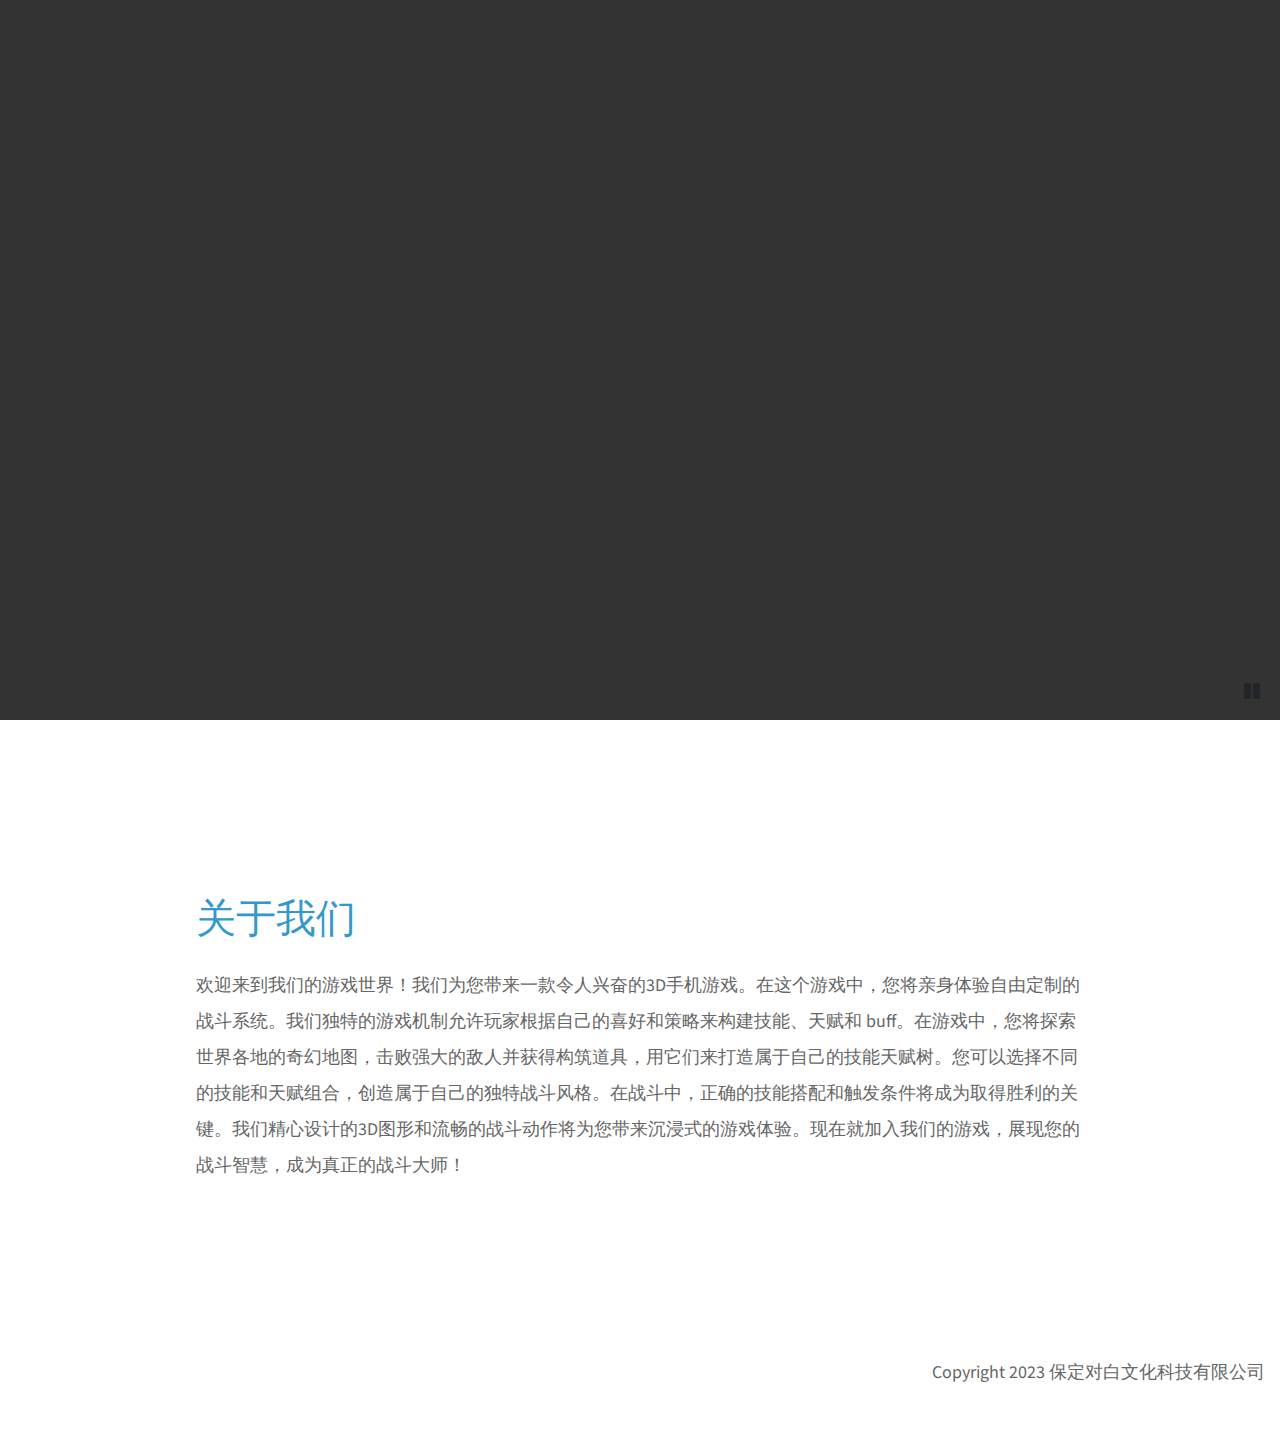
==== commit c2e1fbdf: "1" ====
--- a/index.html
+++ b/index.html
@@ -1,692 +1,178 @@
 <!DOCTYPE html>
-<html>
+<html lang="en">
 
 <head>
-  <!-- Basic -->
-  <meta charset="utf-8" />
-  <meta http-equiv="X-UA-Compatible" content="IE=edge" />
-  <!-- Mobile Metas -->
-  <meta name="viewport" content="width=device-width, initial-scale=1, shrink-to-fit=no" />
-  <!-- Site Metas -->
-  <meta name="keywords" content="" />
-  <meta name="description" content="" />
-  <meta name="author" content="" />
+    <meta charset="UTF-8">
+    <meta name="viewport" content="width=device-width, initial-scale=1.0">
+    <title>Video Catalog</title>
+    <link rel="stylesheet" href="fontawesome/css/all.min.css"> <!-- https://fontawesome.com/ -->
+    <link href="https://fonts.googleapis.com/css2?family=Source+Sans+Pro&display=swap" rel="stylesheet">
+    <!-- https://fonts.google.com/ -->
+    <link rel="stylesheet" href="css/bootstrap.min.css">
+    <link rel="stylesheet" href="css/templatemo-video-catalog.css">
+<!--
 
-  <title>Cryptop</title>
+TemplateMo 552 Video Catalog
 
-  <!-- slider stylesheet -->
-  <!-- slider stylesheet -->
-  <link rel="stylesheet" type="text/css"
-    href="https://cdnjs.cloudflare.com/ajax/libs/OwlCarousel2/2.3.4/assets/owl.carousel.min.css" />
+https://templatemo.com/tm-552-video-catalog
 
-  <!-- bootstrap core css -->
-  <link rel="stylesheet" type="text/css" href="css/bootstrap.css" />
-
-  <!-- fonts style -->
-  <link href="https://fonts.googleapis.com/css?family=Roboto:400,700&display=swap" rel="stylesheet" />
-  <!-- Custom styles for this template -->
-  <link href="css/style.css" rel="stylesheet" />
-  <!-- responsive style -->
-  <link href="css/responsive.css" rel="stylesheet" />
+-->
 </head>
 
 <body>
-  <div class="hero_area">
-    <!-- header section strats -->
-    <header class="header_section">
-      <div class="container-fluid">
-        <nav class="navbar navbar-expand-lg custom_nav-container ">
-          <a class="navbar-brand" href="index.html">
-            <span>
-              Cryptop
-            </span>
-          </a>
-          <button class="navbar-toggler" type="button" data-toggle="collapse" data-target="#navbarSupportedContent"
-            aria-controls="navbarSupportedContent" aria-expanded="false" aria-label="Toggle navigation">
-            <span class="navbar-toggler-icon"></span>
-          </button>
+    <div class="tm-page-wrap mx-auto">
+        <div class="position-relative">
+            <div class="position-absolute tm-site-header">
+                <div class="container-fluid position-relative">
+                    <div class="row">
+                        
+                        <div class="col-5 col-md-8 ml-auto mr-0">
+                            <div class="tm-site-nav">
+                                <nav class="navbar navbar-expand-lg mr-0 ml-auto" id="tm-main-nav">
+                                    <button class="navbar-toggler tm-bg-black py-2 px-3 mr-0 ml-auto collapsed" type="button"
+                                        data-toggle="collapse" data-target="#navbar-nav" aria-controls="navbar-nav"
+                                        aria-expanded="false" aria-label="Toggle navigation">
+                                        <span>
+                                            <i class="fas fa-bars tm-menu-closed-icon"></i>
+                                            <i class="fas fa-times tm-menu-opened-icon"></i>
+                                        </span>
+                                    </button>
+                                    <!-- <div class="collapse navbar-collapse tm-nav" id="navbar-nav">
+                                        <ul class="navbar-nav text-uppercase">
+                                            <li class="nav-item active">
+                                                <a class="nav-link tm-nav-link" href="#">Videos <span class="sr-only">(current)</span></a>
+                                            </li>
+                                            <li class="nav-item">
+                                                <a class="nav-link tm-nav-link" href="about.html">About</a>
+                                            </li>
+                                            <li class="nav-item">
+                                                <a class="nav-link tm-nav-link" href="contact.html">Contact</a>
+                                            </li>
+                                        </ul>
+                                    </div> -->
+                                </nav>
+                            </div>
+                        </div>
+                    </div>
+                </div>
+            </div>
+            <!-- <div class="tm-welcome-container text-center text-white">
+                <div class="tm-welcome-container-inner">
+                    <p class="tm-welcome-text mb-1 text-white">Video Catalog is brought to you by TemplateMo.</p>
+                    <p class="tm-welcome-text mb-5 text-white">This is a full-width video banner.</p>
+                    <a href="#content" class="btn tm-btn-animate tm-btn-cta tm-icon-down">
+                        <span>Discover</span>
+                    </a>
+                </div>
+            </div> -->
 
-          <div class="collapse navbar-collapse" id="navbarSupportedContent">
-            <div class="d-flex ml-auto flex-column flex-lg-row align-items-center">
-              <ul class="navbar-nav  ">
-                <li class="nav-item active">
-                  <a class="nav-link" href="index.html">Home <span class="sr-only">(current)</span></a>
-                </li>
-                <li class="nav-item ">
-                  <a class="nav-link" href="about.html"> About </a>
-                </li>
-                <li class="nav-item">
-                  <a class="nav-link" href="how.html"> How </a>
-                </li>
-                <li class="nav-item">
-                  <a class="nav-link" href="#">
-                    <span>Wallet</span> <img src="images/wallet.png" alt="" />
-                  </a>
-                </li>
-                <li class="nav-item">
-                  <a class="nav-link" href="#"> Login</a>
-                </li>
-                <li class="nav-item">
-                  <a class="nav-link" href="#"> Sign Up</a>
-                </li>
-              </ul>
-              <div class="user_option">
-                <form class="form-inline my-2 my-lg-0 ml-0 ml-lg-4 mb-3 mb-lg-0">
-                  <button class="btn  my-2 my-sm-0 nav_search-btn" type="submit"></button>
-                </form>
-              </div>
+            <div id="tm-video-container">
+                <video autoplay muted loop id="tm-video">
+                    <!-- <source src="video/sunset-timelapse-video.mp4" type="video/mp4"> -->
+                        <source src="video/webfront.mp4" type="video/mp4">
+                </video>    
             </div>
-          </div>
-        </nav>
-      </div>
-    </header>
-    <!-- end header section -->
-    <!-- slider section -->
-    <section class=" slider_section position-relative">
-      <div id="carouselExampleIndicators" class="carousel slide" data-ride="carousel">
-        <ol class="carousel-indicators">
-          <li data-target="#carouselExampleIndicators" data-slide-to="0" class="active"></li>
-          <li data-target="#carouselExampleIndicators" data-slide-to="1"></li>
-          <li data-target="#carouselExampleIndicators" data-slide-to="2"></li>
-          <li data-target="#carouselExampleIndicators" data-slide-to="3"></li>
-          <li data-target="#carouselExampleIndicators" data-slide-to="4"></li>
-        </ol>
-        <div class="carousel-inner">
-          <div class="carousel-item active">
-            <div class="container">
-              <div class="box">
-                <div class="row">
-                  <div class="col-md-7">
-                    <div class="detail-box">
-                      <div>
-                        <h1>
-                          Digital Currency
-                        </h1>
-                        <h2>
-                          The Future of Trading.
-                        </h2>
-                        <div class="">
-                          <a href="">
-                            Get Started
-                          </a>
-                        </div>
-                      </div>
+            
+            <i id="tm-video-control-button" class="fas fa-pause"></i>
+        </div>
+
+        <div class="container-fluid">
+            <div id="content" class="mx-auto tm-content-container">
+    
+                <main>
+                  <div class="container-fluid px-0">
+                    <div class="mx-auto tm-content-container">					
+                      <div class="row mt-3 mb-5 pb-3">
+                        <div class="col-12">
+                          <div class="mx-auto tm-about-text-container px-3">
+                            <h2 class="tm-page-title mb-4 tm-text-primary">关于我们</h2>
+                            <p class="mb-4">欢迎来到我们的游戏世界！我们为您带来一款令人兴奋的3D手机游戏。在这个游戏中，您将亲身体验自由定制的战斗系统。我们独特的游戏机制允许玩家根据自己的喜好和策略来构建技能、天赋和 buff。在游戏中，您将探索世界各地的奇幻地图，击败强大的敌人并获得构筑道具，用它们来打造属于自己的技能天赋树。您可以选择不同的技能和天赋组合，创造属于自己的独特战斗风格。在战斗中，正确的技能搭配和触发条件将成为取得胜利的关键。我们精心设计的3D图形和流畅的战斗动作将为您带来沉浸式的游戏体验。现在就加入我们的游戏，展现您的战斗智慧，成为真正的战斗大师！</p>
+                            <!-- <p class="mb-4">You are <u>not allowed</u> to re-distribute the template ZIP file on any template collection website.</p>
+                            <p class="mb-4">Vivamus sit amet justo sed erat iaculis consequat. Nulla suscipit posuere lectus ut venenatis. Proin sed orci eget tellus euismod vulputate eu eu arcu. Etiam a bibendum lorem. Curabitur ac bibendum odio. Vivamus euismod dui mauris, ut tincidunt mi congue quis.</p>
+                            <p class="mb-0">Phasellus luctus orci dolor, a luctus massa tincidunt vitae. Integer sit amet odio id libero tincidunt dignissim in eget arcu. Aliquam tristique ut magna sit amet tincidunt. Sed tempor tellus nulla, molestie luctus lectus tincidunt id. Cras duismod leo a urna placerat, vel blandit turpis fermentum.</p>	
+                          -->
+                          </div>							 
+                        </div>						
+                      </div>					
                     </div>
                   </div>
-                  <div class="col-md-5">
-                    <div class="img-box">
-                      <img src="images/slider-img.png" alt="" />
+                </main>
+             
+
+                <footer class="row pt-5">
+                    <div class="col-12">
+                        <p class="text-right">Copyright 2023 保定对白文化科技有限公司 
+                        
+                        </p>
                     </div>
-                  </div>
-                </div>
-              </div>
-            </div>
-          </div>
-          <div class="carousel-item">
-            <div class="container">
-              <div class="box">
-                <div class="row">
-                  <div class="col-md-7">
-                    <div class="detail-box">
-                      <div>
-                        <h1>
-                          Digital Currency
-                        </h1>
-                        <h2>
-                          The Future of Trading.
-                        </h2>
-                        <div class="">
-                          <a href="">
-                            Get Started
-                          </a>
-                        </div>
-                      </div>
-                    </div>
-                  </div>
-                  <div class="col-md-5">
-                    <div class="img-box">
-                      <img src="images/slider-img.png" alt="" />
-                    </div>
-                  </div>
-                </div>
-              </div>
-            </div>
-          </div>
-          <div class="carousel-item">
-            <div class="container">
-              <div class="box">
-                <div class="row">
-                  <div class="col-md-7">
-                    <div class="detail-box">
-                      <div>
-                        <h1>
-                          Digital Currency
-                        </h1>
-                        <h2>
-                          The Future of Trading.
-                        </h2>
-                        <div class="">
-                          <a href="">
-                            Get Started
-                          </a>
-                        </div>
-                      </div>
-                    </div>
-                  </div>
-                  <div class="col-md-5">
-                    <div class="img-box">
-                      <img src="images/slider-img.png" alt="" />
-                    </div>
-                  </div>
-                </div>
-              </div>
-            </div>
-          </div>
-          <div class="carousel-item">
-            <div class="container">
-              <div class="box">
-                <div class="row">
-                  <div class="col-md-7">
-                    <div class="detail-box">
-                      <div>
-                        <h1>
-                          Digital Currency
-                        </h1>
-                        <h2>
-                          The Future of Trading.
-                        </h2>
-                        <div class="">
-                          <a href="">
-                            Get Started
-                          </a>
-                        </div>
-                      </div>
-                    </div>
-                  </div>
-                  <div class="col-md-5">
-                    <div class="img-box">
-                      <img src="images/slider-img.png" alt="" />
-                    </div>
-                  </div>
-                </div>
-              </div>
-            </div>
-          </div>
-          <div class="carousel-item">
-            <div class="container">
-              <div class="box">
-                <div class="row">
-                  <div class="col-md-7">
-                    <div class="detail-box">
-                      <div>
-                        <h1>
-                          Digital Currency
-                        </h1>
-                        <h2>
-                          The Future of Trading.
-                        </h2>
-                        <div class="">
-                          <a href="">
-                            Get Started
-                          </a>
-                        </div>
-                      </div>
-                    </div>
-                  </div>
-                  <div class="col-md-5">
-                    <div class="img-box">
-                      <img src="images/slider-img.png" alt="" />
-                    </div>
-                  </div>
-                </div>
-              </div>
-            </div>
-          </div>
-        </div>
-      </div>
-    </section>
-    <!-- end slider section -->
-  </div>
-
-  <!-- how section -->
-  <section class="how_section layout_padding">
-    <div class="heading_container">
-      <h2>
-        How It works ?
-      </h2>
-    </div>
-    <div class="how_container">
-      <div class="box">
-        <div class="img-box">
-          <svg xmlns="http://www.w3.org/2000/svg" xmlns:xlink="http://www.w3.org/1999/xlink" version="1.1" id="Capa_1"
-            x="0px" y="0px" viewBox="0 0 512 512" style="enable-background:new 0 0 512 512;" xml:space="preserve"
-            width="512" height="512">
-            <g>
-              <path
-                d="M426.674,216.389c-0.002-1.379-0.004-2.631-0.004-3.059C426.67,95.51,331.15,0,213.33,0C95.51,0,0,95.51,0,213.33   s95.51,213.34,213.33,213.34c0.321,0,1.527,0.001,3.058,0.003C242.249,477.32,294.917,512,355.688,512   C442.017,512,512,442.017,512,355.688C512,294.918,477.321,242.25,426.674,216.389z M312.565,198.33   c-1.021-31.76-5.29-61.603-12.102-88.021c17.098-4.457,34.222-10.236,51.219-17.272c25.82,29.599,41.23,66.198,44.375,105.293    M327.876,70.176c-12.086,4.518-24.203,8.335-36.289,11.434c-5.954-16.226-12.985-30.55-20.86-42.488   C291.374,45.902,310.688,56.37,327.876,70.176z M170.18,75.197c12.987-27.821,29.523-45.104,43.155-45.104   s30.168,17.283,43.156,45.104c1.876,4.02,3.658,8.231,5.352,12.597c-32.186,5.123-64.813,5.124-97.014,0   C166.522,83.428,168.303,79.217,170.18,75.197z M213.341,121.646c18.139,0,36.28-1.463,54.288-4.389   c1.152-0.187,2.306-0.39,3.46-0.589c6.475,24.82,10.438,52.799,11.458,81.662H144.124c1.019-28.864,4.982-56.845,11.458-81.665   c1.152,0.199,2.303,0.405,3.454,0.591C177.056,120.183,195.197,121.646,213.341,121.646z M155.945,39.119   c-7.877,11.939-14.909,26.266-20.864,42.494c-12.079-3.098-24.192-6.921-36.286-11.441   C115.981,56.366,135.297,45.897,155.945,39.119z M74.986,93.039c17.018,7.041,34.136,12.804,51.224,17.259   c-6.813,26.421-11.083,56.267-12.105,88.032H30.612C33.758,159.236,49.167,122.638,74.986,93.039z M30.612,228.33h83.501   c1.041,31.763,5.339,61.594,12.171,87.999c-0.001,0-0.003,0.001-0.004,0.001c-17.117,4.459-34.264,10.238-51.301,17.297   C49.165,304.022,33.758,267.423,30.612,228.33z M98.781,356.482c12.133-4.536,24.286-8.364,36.399-11.472   c0.003-0.001,0.006-0.001,0.009-0.002c5.997,16.291,13.073,30.673,21.009,42.623C135.448,380.853,116.042,370.35,98.781,356.482z    M155.65,309.96c-6.492-24.801-10.476-52.77-11.515-81.63l120.683,0.162c-26.274,18.804-46.479,45.544-57.11,76.719   c-15.447,0.469-34.298,1.859-48.668,4.189C157.91,309.58,156.78,309.77,155.65,309.96z M170.18,351.178   c-1.839-3.939-3.59-8.056-5.253-12.327c0.001,0,0.002,0,0.003,0c10.132-1.608,24.351-2.703,35.732-3.296   c-0.848,6.592-1.287,13.311-1.287,20.134c0,13.254,1.656,26.121,4.761,38.41C192.872,388.206,180.159,372.554,170.18,351.178z    M445.004,445.004C421.147,468.861,389.427,482,355.688,482s-65.459-13.139-89.316-36.996   c-23.857-23.857-36.996-55.577-36.996-89.316s13.139-65.459,36.996-89.316c23.857-23.857,55.577-36.996,89.316-36.996   s65.459,13.139,89.316,36.996C468.861,290.228,482,321.948,482,355.688S468.861,421.147,445.004,445.004z" />
-              <path
-                d="M378.022,340.686h-44.67c-4.032,0-7.439-3.407-7.439-7.439s3.407-7.439,7.439-7.439h67.109v-30h-29.704V281.26h-30.001   v14.548h-7.405c-20.645,0-37.439,16.795-37.439,37.439s16.795,37.439,37.439,37.439h44.67c4.032,0,7.439,3.407,7.439,7.439   s-3.407,7.439-7.44,7.439l-67.109,0.003l0.002,30l29.844-0.001v14.466h30v-14.467l7.264,0c20.645,0,37.439-16.795,37.439-37.439   S398.667,340.686,378.022,340.686z" />
-            </g>
-          </svg>
-        </div>
-        <div class="detail-box">
-          <h5>
-            Traders and investors
-          </h5>
-          <p>
-            Lorem ipsum dolor sit amet, consectetur adipiscing elit, sed do
-            eiusmod tempor incididunt ut labore et
-          </p>
-        </div>
-      </div>
-      <div class="box">
-        <div class="img-box">
-          <svg id="Capa_1" enable-background="new 0 0 510 510" height="512" viewBox="0 0 510 510" width="512"
-            xmlns="http://www.w3.org/2000/svg">
-            <path
-              d="m465 21.125h-420c-24.813 0-45 20.187-45 45v275.5c0 24.813 20.187 45 45 45h152.393l-6.049 72.25h-33.344c-8.284 0-15 6.716-15 15s6.716 15 15 15h194c8.284 0 15-6.716 15-15s-6.716-15-15-15h-33.343l-6.049-72.25h152.392c24.813 0 45-20.187 45-45v-275.5c0-24.813-20.187-45-45-45zm-176.448 437.745h-67.104l6.049-72.245h55.006zm191.448-117.245c0 8.271-6.729 15-15 15h-420c-8.271 0-15-6.729-15-15v-275.5c0-8.271 6.729-15 15-15h420c8.271 0 15 6.729 15 15z" />
-            <path
-              d="m311.575 196.458c16.753-27.055 2.261-62.848-28.771-70.554v-24.112c0-8.284-6.716-15-15-15s-15 6.716-15 15v22.719h-17.754v-22.719c0-8.284-6.716-15-15-15s-15 6.716-15 15v22.719h-13.203c-8.284 0-15 6.716-15 15s6.716 15 15 15h10.607v98.729h-10.607c-8.284 0-15 6.716-15 15s6.716 15 15 15h13.203v22.719c0 8.284 6.716 15 15 15s15-6.716 15-15v-22.719h17.754v22.719c0 8.284 6.716 15 15 15s15-6.716 15-15v-22.719c53.06-.001 66.703-62.171 28.771-86.782zm-22.956-24.765c0 9.474-7.708 17.182-17.182 17.182h-38.983v-34.364h38.983c9.474 0 17.182 7.708 17.182 17.182zm-2.648 81.546h-53.517v-34.364h53.517c9.475 0 17.183 7.708 17.183 17.182s-7.709 17.182-17.183 17.182z" />
-          </svg>
-        </div>
-        <div class="detail-box">
-          <h5>
-            Exchanges
-
-          </h5>
-          <p>
-            Lorem ipsum dolor sit amet, consectetur adipiscing elit, sed do
-            eiusmod tempor incididunt ut labore et
-          </p>
-        </div>
-      </div>
-      <div class="box">
-        <div class="img-box">
-          <svg height="480pt" viewBox="0 -40 480 479" width="480pt" xmlns="http://www.w3.org/2000/svg">
-            <path
-              d="m112 311.707031c61.855469 0 112-50.144531 112-112s-50.144531-112-112-112-112 50.144531-112 112c.0664062 61.828125 50.171875 111.933594 112 112zm0-208c53.019531 0 96 42.980469 96 96s-42.980469 96-96 96-96-42.980469-96-96c.058594-52.996093 43.003906-95.941406 96-96zm0 0" />
-            <path
-              d="m256 199.707031c0 61.855469 50.144531 112 112 112s112-50.144531 112-112-50.144531-112-112-112c-61.828125.066407-111.933594 50.171875-112 112zm208 0c0 53.019531-42.980469 96-96 96s-96-42.980469-96-96 42.980469-96 96-96c52.996094.058594 95.941406 43.003907 96 96zm0 0" />
-            <path
-              d="m120 64.507812h32v-16h-10.398438c60.222657-43.734374 142.070313-42.535156 200.984376 2.953126l9.78125-12.664063c-66.074219-50.957031-158.164063-51.074219-224.367188-.28125v-14.007813h-16v32c0 4.417969 3.582031 8 8 8zm0 0" />
-            <path
-              d="m362.175781 69.195312 11.648438-10.976562c-3.65625-3.871094-7.527344-7.632812-11.503907-11.199219l-10.640624 12c3.632812 3.207031 7.160156 6.640625 10.496093 10.175781zm0 0" />
-            <path
-              d="m114.175781 341.195312c3.65625 3.871094 7.527344 7.632813 11.503907 11.199219l10.640624-11.960937c-3.632812-3.199219-7.160156-6.65625-10.496093-10.191406zm0 0" />
-            <path
-              d="m145.40625 347.957031-9.78125 12.664063c66.074219 50.957031 158.171875 51.074218 224.375.277344v14.007812h16v-32c0-4.417969-3.582031-8-8-8h-32v16h10.398438c-60.222657 43.734375-142.070313 42.535156-200.984376-2.949219zm0 0" />
-            <path
-              d="m80 255.707031h16v-8h16v8h16v-8.40625c11.644531-1.621093 21.019531-10.382812 23.417969-21.894531 2.398437-11.511719-2.691407-23.289062-12.722657-29.425781 4.871094-6.703125 6.492188-15.230469 4.421876-23.253907-2.066407-8.023437-7.613282-14.699218-15.117188-18.210937v-10.808594h-16v8h-16v-8h-16v8h-16v16h8v64h-8v16h16zm8-88h28c6.628906 0 12 5.371094 12 12 0 6.628907-5.371094 12-12 12h-28zm36 64h-36v-24h36c6.628906 0 12 5.371094 12 12 0 6.628907-5.371094 12-12 12zm0 0" />
-            <path d="m168 191.707031h16v16h-16zm0 0" />
-            <path d="m40 191.707031h16v16h-16zm0 0" />
-            <path d="m304 191.707031h16v16h-16zm0 0" />
-            <path d="m416 191.707031h16v16h-16zm0 0" />
-            <path
-              d="m360 143.707031v8.265625c-12.488281 1.179688-22.4375 10.957032-23.84375 23.421875-1.40625 12.464844 6.117188 24.210938 18.027344 28.144531l22.570312 7.519532c4.9375 1.632812 7.957032 6.613281 7.128906 11.75-.832031 5.136718-5.273437 8.90625-10.476562 8.898437h-10.8125c-5.851562-.007812-10.589844-4.75-10.59375-10.601562v-5.398438h-16v5.398438c.042969 13.644531 10.421875 25.03125 24 26.335937v8.265625h16v-8.265625c12.488281-1.179687 22.4375-10.953125 23.84375-23.421875 1.40625-12.464843-6.117188-24.210937-18.027344-28.144531l-22.570312-7.519531c-4.9375-1.632813-7.957032-6.613281-7.128906-11.75.832031-5.136719 5.273437-8.90625 10.476562-8.898438h10.8125c5.851562.007813 10.589844 4.75 10.59375 10.601563v5.398437h16v-5.398437c-.042969-13.644532-10.421875-25.03125-24-26.335938v-8.265625zm0 0" />
-          </svg>
-        </div>
-        <div class="detail-box">
-          <h5>
-            Miners
-          </h5>
-          <p>
-            Lorem ipsum dolor sit amet, consectetur adipiscing elit, sed do
-            eiusmod tempor incididunt ut labore et
-          </p>
-        </div>
-      </div>
-      <div class="box">
-        <div class="img-box">
-          <svg viewBox="0 0 512 512" xmlns="http://www.w3.org/2000/svg">
-            <path
-              d="m336 336c-5.519531 0-10 4.480469-10 10s4.480469 10 10 10 10-4.480469 10-10-4.480469-10-10-10zm0 0" />
-            <path
-              d="m200 326c-5.515625 0-10-4.484375-10-10s4.484375-10 10-10c3.542969 0 7.28125 1.808594 10.816406 5.226562 3.96875 3.839844 10.300782 3.738282 14.140625-.234374 3.839844-3.96875 3.734375-10.296876-.234375-14.136719-5.074218-4.914063-10.152344-7.691407-14.722656-9.207031v-11.648438c0-5.523438-4.476562-10-10-10s-10 4.476562-10 10v11.71875c-11.640625 4.128906-20 15.246094-20 28.28125 0 16.542969 13.457031 30 30 30 5.511719 0 10 4.484375 10 10s-4.488281 10-10 10c-4.273438 0-8.886719-2.6875-12.988281-7.566406-3.550781-4.226563-9.859375-4.773438-14.085938-1.21875-4.230469 3.554687-4.773437 9.863281-1.222656 14.089844 5.347656 6.359374 11.632813 10.789062 18.296875 13.023437v11.671875c0 5.523438 4.476562 10 10 10s10-4.476562 10-10v-11.71875c11.636719-4.128906 20-15.246094 20-28.28125 0-16.542969-13.457031-30-30-30zm0 0" />
-            <path
-              d="m120 166c5.523438 0 10-4.476562 10-10v-40c0-5.523438-4.476562-10-10-10s-10 4.476562-10 10v40c0 5.523438 4.476562 10 10 10zm0 0" />
-            <path
-              d="m472 236v-80c0-27.570312-22.429688-50-50-50h-56v-76c0-16.542969-13.457031-30-30-30h-186c-16.542969 0-30 13.457031-30 30v36h-30c-16.542969 0-30 13.457031-30 30v10h-10c-27.570312 0-50 22.429688-50 50v306c0 27.570312 22.429688 50 50 50h306c24.144531 0 44.347656-17.203125 48.992188-40h17.007812c27.570312 0 50-22.429688 50-50v-26h10c16.542969 0 30-13.457031 30-30v-90c0-22.054688-17.945312-40-40-40zm20 40c0 11.046875-8.953125 20-20 20v-40c11.027344 0 20 8.972656 20 20zm-70-150c16.542969 0 30 13.457031 30 30v140h-46v-60c0-24.144531-17.203125-44.347656-40-48.992188v-61.007812zm-282-96c0-5.515625 4.484375-10 10-10h186c5.515625 0 10 4.484375 10 10v156h-46v-90c0-16.542969-13.457031-30-30-30h-130zm100 156v-100h30c5.515625 0 10 4.484375 10 10v90zm-60 0v-100h40v100zm-100-90c0-5.515625 4.484375-10 10-10h70v100h-80zm-30 30h10v60h-7.859375c-16.527344 0-32.140625-11.96875-32.140625-30 0-16.542969 13.457031-30 30-30zm306 366h-306c-16.542969 0-30-13.457031-30-30v-266.617188c8.941406 6.660157 20.171875 10.617188 32.140625 10.617188h303.859375c16.542969 0 30 13.457031 30 30v60h-70c-16.542969 0-30 13.457031-30 30v40c0 16.542969 13.457031 30 30 30h70v66c0 16.542969-13.457031 30-30 30zm96-70c0 16.542969-13.457031 30-30 30h-16v-56h46zm30-46h-166c-5.515625 0-10-4.484375-10-10v-40c0-5.515625 4.484375-10 10-10h156c7.136719 0 13.984375-1.867188 20-5.355469v55.355469c0 5.515625-4.484375 10-10 10zm0 0" />
-            <path
-              d="m422 336h-46c-5.523438 0-10 4.476562-10 10s4.476562 10 10 10h46c5.523438 0 10-4.476562 10-10s-4.476562-10-10-10zm0 0" />
-          </svg>
-        </div>
-        <div class="detail-box">
-          <h5>
-            Payments
-          </h5>
-          <p>
-            Lorem ipsum dolor sit amet, consectetur adipiscing elit, sed do
-            eiusmod tempor incididunt ut labore et
-          </p>
-        </div>
-      </div>
-    </div>
-    <div class="btn-box">
-      <a href="">
-        Read More
-      </a>
-    </div>
-  </section>
-  <!-- end how section -->
-
-  <!-- about section -->
-
-  <section class="about_section layout_padding-bottom">
-    <div class="container">
-      <div class="heading_container">
-        <h2>
-          About Cryptop
-        </h2>
-      </div>
-      <div class="box">
-        <div class="img-box">
-          <img src="images/about-img.png" alt="">
-        </div>
-        <div class="detail-box">
-          <p>
-            Lorem ipsum dolor sit amet, consectetur adipiscing elit, sed do eiusmod tempor incididunt ut labore et
-            dolore magna aliqua. Ut enim ad minim veniamLorem ipsum dolor sit amet, consectetur adipiscing elit, sed do
-            eiusmod tempor incididunt ut labore
-            et dolore magna aliqua. Ut enim ad minim
-          </p>
-          <div class="btn-box">
-            <a href="">
-              Read More
-            </a>
-          </div>
-        </div>
-      </div>
-    </div>
-  </section>
-  <!-- end about section -->
-
-  <!-- app section -->
-
-  <section class="app_section">
-    <div class="container">
-      <div class="row">
-        <div class="col-md-6">
-          <div class="detail-box">
-            <h2>
-              Our Powerful app to connect it all
-            </h2>
-            <p>
-              Lorem ipsum dolor sit amet, consectetur adipiscing elit, sed do eiusmod tempor incididunt ut labore et
-              dolore magna aliqua. Ut enim ad minim veniam
-            </p>
-            <div class="download_box">
-              <h5>
-                Download Now
-              </h5>
-              <div class="btn-box">
-                <a href="">
-                  <img src="images/app-store.png" alt="">
-                </a>
-                <a href="">
-                  <img src="images/play-store.png" alt="">
-                </a>
-              </div>
-            </div>
-          </div>
-        </div>
-        <div class="col-md-6">
-          <div class="img-box">
-            <img src="images/slider-img.png" alt="">
-          </div>
-        </div>
-      </div>
-    </div>
-  </section>
-
-  <!-- end app section -->
-
-
-  <!-- auto section -->
-
-  <section class="auto_section layout_padding">
-    <div class="container">
-      <div class="heading_container">
-        <h2>
-          Start Automatic Now
-        </h2>
-      </div>
-      <div class="box">
-        <div class="img-box">
-          <img src="images/auto-img.png" alt="">
-        </div>
-        <div class="detail-box">
-          <p>
-            Lorem ipsum dolor sit amet, consectetur adipiscing elit, sed do eiusmod tempor incididunt ut labore et
-            dolore magna aliqua. Ut enim ad minim veniamLorem ipsum dolor sit amet, consectetur adipiscing elit, sed do
-            eiusmod tempor incididunt ut labore
-            et dolore magna aliqua. Ut enim ad minim
-          </p>
-          <div class="btn-box">
-            <a href="">
-              Register Now
-            </a>
-          </div>
-        </div>
-      </div>
-    </div>
-  </section>
-  <!-- end auto section -->
-
-  <!-- client section -->
-
-  <section class="client_section layout_padding-bottom">
-    <div class="container">
-      <div class="heading_container">
-        <h2>
-          Testimonial
-        </h2>
-      </div>
-      <div class="box">
-        <div class="b-1">
-          <div class="client_id">
-            <div class="img-box">
-              <img src="images/client-1.jpg" alt="">
-            </div>
-            <div class="name">
-              <h5>
-                Readable
-              </h5>
-              <h6>
-                Content of a page
-              </h6>
-            </div>
-          </div>
-        </div>
-        <div class="client_detail">
-          <p>
-            It is a long established fact that a reader will be distracted by the readable content of a page when
-            looking at its layout. The point of using Lorem
-          </p>
-        </div>
-      </div>
-      <div class="box">
-        <div class="client_id">
-          <div class="img-box">
-            <img src="images/client-2.jpg" alt="">
-          </div>
-          <div class="name">
-            <h5>
-              Readable
-            </h5>
-            <h6>
-              Content of a page
-            </h6>
-          </div>
-        </div>
-        <div class="client_detail">
-          <p>
-            It is a long established fact that a reader will be distracted by the readable content of a page when
-            looking at its layout. The point of using Lorem
-          </p>
-        </div>
-      </div>
-      <div class="btn-box">
-        <a href="">
-          Read More
-        </a>
-      </div>
-    </div>
-  </section>
-
-
-  <!-- end client section -->
-
-  <!-- info section -->
-  <section class="info_section layout_padding">
-    <div class="container">
-      <div class="row">
-        <div class="col-md-3">
-          <div class="info_contact">
-            <div class="info_logo">
-              <a href="index.html">
-                <span>
-                  Cryptop
-                </span>
-              </a>
-            </div>
-            <h5>
-              Contact Us
-            </h5>
-            <div>
-              <div class="img-box">
-                <img src="images/location.png" width="18px" alt="" />
-              </div>
-              <p>
-                Page when looking at its layou
-              </p>
-            </div>
-            <div>
-              <div class="img-box">
-                <img src="images/phone.png" width="18px" alt="" />
-              </div>
-              <p>
-                +01 1234567890
-              </p>
-            </div>
-            <div>
-              <div class="img-box">
-                <img src="images/envelope.png" width="18px" alt="" />
-              </div>
-              <p>
-                demo@gmail.com
-              </p>
-            </div>
-          </div>
-        </div>
-        <div class="col-md-3">
-          <div class="info_info">
-            <h5>
-              Invest Money
-            </h5>
-            <p>
-              There are many variations of passages of Lorem Ipsum available, but the majority have suffered alteration
-              in some form, by injected humour,
-            </p>
-          </div>
+                </footer>
+            </div> <!-- tm-content-container -->
         </div>
 
-        <div class="col-md-3">
-          <div class="info_links">
-            <h5>
-              Useful Links
-            </h5>
-            <ul>
-              <li>
-                <a href="">
-                  There are many
-                </a>
-              </li>
-              <li>
-                <a href="">
-                  variations of
-                </a>
-              </li>
-              <li>
-                <a href="">
-                  passages of
-                </a>
-              </li>
-              <li>
-                <a href="">
-                  Lorem Ipsum
-                </a>
-              </li>
-              <li>
-                <a href="">
-                  available, but the
-                </a>
-              </li>
-              <li>
-                <a href="">
-                  majority have
-                </a>
-              </li>
-              <li>
-                <a href="">
-                  suffered
-                </a>
-              </li>
-            </ul>
-          </div>
-        </div>
-        <div class="col-md-3">
-          <div class="info_form ">
-            <h5>
-              Newsletter
-            </h5>
-            <form action="">
-              <input type="email" placeholder="Enter your email" />
-              <button>
-                Subscribe
-              </button>
-            </form>
-          </div>
-        </div>
-      </div>
-    </div>
-  </section>
+    </div> <!-- .tm-page-wrap -->
 
-  <!-- end info_section -->
+    <script src="js/jquery-3.4.1.min.js"></script>
+    <script src="js/bootstrap.min.js"></script>
+    <script>
+        function setVideoSize() {
+            const vidWidth = 1920;
+            const vidHeight = 1080;
+            let windowWidth = window.innerWidth;
+            let newVidWidth = windowWidth;
+            let newVidHeight = windowWidth * vidHeight / vidWidth;
+            let marginLeft = 0;
+            let marginTop = 0;
 
-  <!-- footer section -->
-  <section class="container-fluid footer_section">
-    <p>
-      &copy; 2019 All Rights Reserved By
-      <a href="https://html.design/">Free Html Templates</a>
-    </p>
-  </section>
-  <!-- footer section -->
+            if (newVidHeight < 500) {
+                newVidHeight = 500;
+                newVidWidth = newVidHeight * vidWidth / vidHeight;
+            }
 
-  <script type="text/javascript" src="js/jquery-3.4.1.min.js"></script>
-  <script type="text/javascript" src="js/bootstrap.js"></script>
-  <script type="text/javascript" src="https://cdnjs.cloudflare.com/ajax/libs/OwlCarousel2/2.3.4/owl.carousel.min.js">
-  </script>
-  <!-- owl carousel script 
-    -->
-  <script type="text/javascript">
-    $(".owl-carousel").owlCarousel({
-      loop: true,
-      margin: 0,
-      navText: [],
-      center: true,
-      autoplay: true,
-      autoplayHoverPause: true,
-      responsive: {
-        0: {
-          items: 1
-        },
-        1000: {
-          items: 3
+            if(newVidWidth > windowWidth) {
+                marginLeft = -((newVidWidth - windowWidth) / 2);
+            }
+
+            if(newVidHeight > 720) {
+                marginTop = -((newVidHeight - $('#tm-video-container').height()) / 2);
+            }
+
+            const tmVideo = $('#tm-video');
+
+            tmVideo.css('width', newVidWidth);
+            tmVideo.css('height', newVidHeight);
+            tmVideo.css('margin-left', marginLeft);
+            tmVideo.css('margin-top', marginTop);
         }
-      }
-    });
-  </script>
-  <!-- end owl carousel script -->
+
+        $(document).ready(function () {
+            /************** Video background *********/
+
+            setVideoSize();
+
+            // Set video background size based on window size
+            let timeout;
+            window.onresize = function () {
+                clearTimeout(timeout);
+                timeout = setTimeout(setVideoSize, 100);
+            };
+
+            // Play/Pause button for video background      
+            const btn = $("#tm-video-control-button");
+
+            btn.on("click", function (e) {
+                const video = document.getElementById("tm-video");
+                $(this).removeClass();
+
+                if (video.paused) {
+                    video.play();
+                    $(this).addClass("fas fa-pause");
+                } else {
+                    video.pause();
+                    $(this).addClass("fas fa-play");
+                }
+            });
+        })
+    </script>
 </body>
 
 </html>--- a/fontawesome/css/all.min.css
+++ b/fontawesome/css/all.min.css
@@ -0,0 +1,5 @@
+/*!
+ * Font Awesome Free 5.13.0 by @fontawesome - https://fontawesome.com
+ * License - https://fontawesome.com/license/free (Icons: CC BY 4.0, Fonts: SIL OFL 1.1, Code: MIT License)
+ */
+.fa,.fab,.fad,.fal,.far,.fas{-moz-osx-font-smoothing:grayscale;-webkit-font-smoothing:antialiased;display:inline-block;font-style:normal;font-variant:normal;text-rendering:auto;line-height:1}.fa-lg{font-size:1.33333em;line-height:.75em;vertical-align:-.0667em}.fa-xs{font-size:.75em}.fa-sm{font-size:.875em}.fa-1x{font-size:1em}.fa-2x{font-size:2em}.fa-3x{font-size:3em}.fa-4x{font-size:4em}.fa-5x{font-size:5em}.fa-6x{font-size:6em}.fa-7x{font-size:7em}.fa-8x{font-size:8em}.fa-9x{font-size:9em}.fa-10x{font-size:10em}.fa-fw{text-align:center;width:1.25em}.fa-ul{list-style-type:none;margin-left:2.5em;padding-left:0}.fa-ul>li{position:relative}.fa-li{left:-2em;position:absolute;text-align:center;width:2em;line-height:inherit}.fa-border{border:.08em solid #eee;border-radius:.1em;padding:.2em .25em .15em}.fa-pull-left{float:left}.fa-pull-right{float:right}.fa.fa-pull-left,.fab.fa-pull-left,.fal.fa-pull-left,.far.fa-pull-left,.fas.fa-pull-left{margin-right:.3em}.fa.fa-pull-right,.fab.fa-pull-right,.fal.fa-pull-right,.far.fa-pull-right,.fas.fa-pull-right{margin-left:.3em}.fa-spin{-webkit-animation:fa-spin 2s linear infinite;animation:fa-spin 2s linear infinite}.fa-pulse{-webkit-animation:fa-spin 1s steps(8) infinite;animation:fa-spin 1s steps(8) infinite}@-webkit-keyframes fa-spin{0%{-webkit-transform:rotate(0deg);transform:rotate(0deg)}to{-webkit-transform:rotate(1turn);transform:rotate(1turn)}}@keyframes fa-spin{0%{-webkit-transform:rotate(0deg);transform:rotate(0deg)}to{-webkit-transform:rotate(1turn);transform:rotate(1turn)}}.fa-rotate-90{-ms-filter:"progid:DXImageTransform.Microsoft.BasicImage(rotation=1)";-webkit-transform:rotate(90deg);transform:rotate(90deg)}.fa-rotate-180{-ms-filter:"progid:DXImageTransform.Microsoft.BasicImage(rotation=2)";-webkit-transform:rotate(180deg);transform:rotate(180deg)}.fa-rotate-270{-ms-filter:"progid:DXImageTransform.Microsoft.BasicImage(rotation=3)";-webkit-transform:rotate(270deg);transform:rotate(270deg)}.fa-flip-horizontal{-ms-filter:"progid:DXImageTransform.Microsoft.BasicImage(rotation=0, mirror=1)";-webkit-transform:scaleX(-1);transform:scaleX(-1)}.fa-flip-vertical{-webkit-transform:scaleY(-1);transform:scaleY(-1)}.fa-flip-both,.fa-flip-horizontal.fa-flip-vertical,.fa-flip-vertical{-ms-filter:"progid:DXImageTransform.Microsoft.BasicImage(rotation=2, mirror=1)"}.fa-flip-both,.fa-flip-horizontal.fa-flip-vertical{-webkit-transform:scale(-1);transform:scale(-1)}:root .fa-flip-both,:root .fa-flip-horizontal,:root .fa-flip-vertical,:root .fa-rotate-90,:root .fa-rotate-180,:root .fa-rotate-270{-webkit-filter:none;filter:none}.fa-stack{display:inline-block;height:2em;line-height:2em;position:relative;vertical-align:middle;width:2.5em}.fa-stack-1x,.fa-stack-2x{left:0;position:absolute;text-align:center;width:100%}.fa-stack-1x{line-height:inherit}.fa-stack-2x{font-size:2em}.fa-inverse{color:#fff}.fa-500px:before{content:"\f26e"}.fa-accessible-icon:before{content:"\f368"}.fa-accusoft:before{content:"\f369"}.fa-acquisitions-incorporated:before{content:"\f6af"}.fa-ad:before{content:"\f641"}.fa-address-book:before{content:"\f2b9"}.fa-address-card:before{content:"\f2bb"}.fa-adjust:before{content:"\f042"}.fa-adn:before{content:"\f170"}.fa-adobe:before{content:"\f778"}.fa-adversal:before{content:"\f36a"}.fa-affiliatetheme:before{content:"\f36b"}.fa-air-freshener:before{content:"\f5d0"}.fa-airbnb:before{content:"\f834"}.fa-algolia:before{content:"\f36c"}.fa-align-center:before{content:"\f037"}.fa-align-justify:before{content:"\f039"}.fa-align-left:before{content:"\f036"}.fa-align-right:before{content:"\f038"}.fa-alipay:before{content:"\f642"}.fa-allergies:before{content:"\f461"}.fa-amazon:before{content:"\f270"}.fa-amazon-pay:before{content:"\f42c"}.fa-ambulance:before{content:"\f0f9"}.fa-american-sign-language-interpreting:before{content:"\f2a3"}.fa-amilia:before{content:"\f36d"}.fa-anchor:before{content:"\f13d"}.fa-android:before{content:"\f17b"}.fa-angellist:before{content:"\f209"}.fa-angle-double-down:before{content:"\f103"}.fa-angle-double-left:before{content:"\f100"}.fa-angle-double-right:before{content:"\f101"}.fa-angle-double-up:before{content:"\f102"}.fa-angle-down:before{content:"\f107"}.fa-angle-left:before{content:"\f104"}.fa-angle-right:before{content:"\f105"}.fa-angle-up:before{content:"\f106"}.fa-angry:before{content:"\f556"}.fa-angrycreative:before{content:"\f36e"}.fa-angular:before{content:"\f420"}.fa-ankh:before{content:"\f644"}.fa-app-store:before{content:"\f36f"}.fa-app-store-ios:before{content:"\f370"}.fa-apper:before{content:"\f371"}.fa-apple:before{content:"\f179"}.fa-apple-alt:before{content:"\f5d1"}.fa-apple-pay:before{content:"\f415"}.fa-archive:before{content:"\f187"}.fa-archway:before{content:"\f557"}.fa-arrow-alt-circle-down:before{content:"\f358"}.fa-arrow-alt-circle-left:before{content:"\f359"}.fa-arrow-alt-circle-right:before{content:"\f35a"}.fa-arrow-alt-circle-up:before{content:"\f35b"}.fa-arrow-circle-down:before{content:"\f0ab"}.fa-arrow-circle-left:before{content:"\f0a8"}.fa-arrow-circle-right:before{content:"\f0a9"}.fa-arrow-circle-up:before{content:"\f0aa"}.fa-arrow-down:before{content:"\f063"}.fa-arrow-left:before{content:"\f060"}.fa-arrow-right:before{content:"\f061"}.fa-arrow-up:before{content:"\f062"}.fa-arrows-alt:before{content:"\f0b2"}.fa-arrows-alt-h:before{content:"\f337"}.fa-arrows-alt-v:before{content:"\f338"}.fa-artstation:before{content:"\f77a"}.fa-assistive-listening-systems:before{content:"\f2a2"}.fa-asterisk:before{content:"\f069"}.fa-asymmetrik:before{content:"\f372"}.fa-at:before{content:"\f1fa"}.fa-atlas:before{content:"\f558"}.fa-atlassian:before{content:"\f77b"}.fa-atom:before{content:"\f5d2"}.fa-audible:before{content:"\f373"}.fa-audio-description:before{content:"\f29e"}.fa-autoprefixer:before{content:"\f41c"}.fa-avianex:before{content:"\f374"}.fa-aviato:before{content:"\f421"}.fa-award:before{content:"\f559"}.fa-aws:before{content:"\f375"}.fa-baby:before{content:"\f77c"}.fa-baby-carriage:before{content:"\f77d"}.fa-backspace:before{content:"\f55a"}.fa-backward:before{content:"\f04a"}.fa-bacon:before{content:"\f7e5"}.fa-bahai:before{content:"\f666"}.fa-balance-scale:before{content:"\f24e"}.fa-balance-scale-left:before{content:"\f515"}.fa-balance-scale-right:before{content:"\f516"}.fa-ban:before{content:"\f05e"}.fa-band-aid:before{content:"\f462"}.fa-bandcamp:before{content:"\f2d5"}.fa-barcode:before{content:"\f02a"}.fa-bars:before{content:"\f0c9"}.fa-baseball-ball:before{content:"\f433"}.fa-basketball-ball:before{content:"\f434"}.fa-bath:before{content:"\f2cd"}.fa-battery-empty:before{content:"\f244"}.fa-battery-full:before{content:"\f240"}.fa-battery-half:before{content:"\f242"}.fa-battery-quarter:before{content:"\f243"}.fa-battery-three-quarters:before{content:"\f241"}.fa-battle-net:before{content:"\f835"}.fa-bed:before{content:"\f236"}.fa-beer:before{content:"\f0fc"}.fa-behance:before{content:"\f1b4"}.fa-behance-square:before{content:"\f1b5"}.fa-bell:before{content:"\f0f3"}.fa-bell-slash:before{content:"\f1f6"}.fa-bezier-curve:before{content:"\f55b"}.fa-bible:before{content:"\f647"}.fa-bicycle:before{content:"\f206"}.fa-biking:before{content:"\f84a"}.fa-bimobject:before{content:"\f378"}.fa-binoculars:before{content:"\f1e5"}.fa-biohazard:before{content:"\f780"}.fa-birthday-cake:before{content:"\f1fd"}.fa-bitbucket:before{content:"\f171"}.fa-bitcoin:before{content:"\f379"}.fa-bity:before{content:"\f37a"}.fa-black-tie:before{content:"\f27e"}.fa-blackberry:before{content:"\f37b"}.fa-blender:before{content:"\f517"}.fa-blender-phone:before{content:"\f6b6"}.fa-blind:before{content:"\f29d"}.fa-blog:before{content:"\f781"}.fa-blogger:before{content:"\f37c"}.fa-blogger-b:before{content:"\f37d"}.fa-bluetooth:before{content:"\f293"}.fa-bluetooth-b:before{content:"\f294"}.fa-bold:before{content:"\f032"}.fa-bolt:before{content:"\f0e7"}.fa-bomb:before{content:"\f1e2"}.fa-bone:before{content:"\f5d7"}.fa-bong:before{content:"\f55c"}.fa-book:before{content:"\f02d"}.fa-book-dead:before{content:"\f6b7"}.fa-book-medical:before{content:"\f7e6"}.fa-book-open:before{content:"\f518"}.fa-book-reader:before{content:"\f5da"}.fa-bookmark:before{content:"\f02e"}.fa-bootstrap:before{content:"\f836"}.fa-border-all:before{content:"\f84c"}.fa-border-none:before{content:"\f850"}.fa-border-style:before{content:"\f853"}.fa-bowling-ball:before{content:"\f436"}.fa-box:before{content:"\f466"}.fa-box-open:before{content:"\f49e"}.fa-box-tissue:before{content:"\f95b"}.fa-boxes:before{content:"\f468"}.fa-braille:before{content:"\f2a1"}.fa-brain:before{content:"\f5dc"}.fa-bread-slice:before{content:"\f7ec"}.fa-briefcase:before{content:"\f0b1"}.fa-briefcase-medical:before{content:"\f469"}.fa-broadcast-tower:before{content:"\f519"}.fa-broom:before{content:"\f51a"}.fa-brush:before{content:"\f55d"}.fa-btc:before{content:"\f15a"}.fa-buffer:before{content:"\f837"}.fa-bug:before{content:"\f188"}.fa-building:before{content:"\f1ad"}.fa-bullhorn:before{content:"\f0a1"}.fa-bullseye:before{content:"\f140"}.fa-burn:before{content:"\f46a"}.fa-buromobelexperte:before{content:"\f37f"}.fa-bus:before{content:"\f207"}.fa-bus-alt:before{content:"\f55e"}.fa-business-time:before{content:"\f64a"}.fa-buy-n-large:before{content:"\f8a6"}.fa-buysellads:before{content:"\f20d"}.fa-calculator:before{content:"\f1ec"}.fa-calendar:before{content:"\f133"}.fa-calendar-alt:before{content:"\f073"}.fa-calendar-check:before{content:"\f274"}.fa-calendar-day:before{content:"\f783"}.fa-calendar-minus:before{content:"\f272"}.fa-calendar-plus:before{content:"\f271"}.fa-calendar-times:before{content:"\f273"}.fa-calendar-week:before{content:"\f784"}.fa-camera:before{content:"\f030"}.fa-camera-retro:before{content:"\f083"}.fa-campground:before{content:"\f6bb"}.fa-canadian-maple-leaf:before{content:"\f785"}.fa-candy-cane:before{content:"\f786"}.fa-cannabis:before{content:"\f55f"}.fa-capsules:before{content:"\f46b"}.fa-car:before{content:"\f1b9"}.fa-car-alt:before{content:"\f5de"}.fa-car-battery:before{content:"\f5df"}.fa-car-crash:before{content:"\f5e1"}.fa-car-side:before{content:"\f5e4"}.fa-caravan:before{content:"\f8ff"}.fa-caret-down:before{content:"\f0d7"}.fa-caret-left:before{content:"\f0d9"}.fa-caret-right:before{content:"\f0da"}.fa-caret-square-down:before{content:"\f150"}.fa-caret-square-left:before{content:"\f191"}.fa-caret-square-right:before{content:"\f152"}.fa-caret-square-up:before{content:"\f151"}.fa-caret-up:before{content:"\f0d8"}.fa-carrot:before{content:"\f787"}.fa-cart-arrow-down:before{content:"\f218"}.fa-cart-plus:before{content:"\f217"}.fa-cash-register:before{content:"\f788"}.fa-cat:before{content:"\f6be"}.fa-cc-amazon-pay:before{content:"\f42d"}.fa-cc-amex:before{content:"\f1f3"}.fa-cc-apple-pay:before{content:"\f416"}.fa-cc-diners-club:before{content:"\f24c"}.fa-cc-discover:before{content:"\f1f2"}.fa-cc-jcb:before{content:"\f24b"}.fa-cc-mastercard:before{content:"\f1f1"}.fa-cc-paypal:before{content:"\f1f4"}.fa-cc-stripe:before{content:"\f1f5"}.fa-cc-visa:before{content:"\f1f0"}.fa-centercode:before{content:"\f380"}.fa-centos:before{content:"\f789"}.fa-certificate:before{content:"\f0a3"}.fa-chair:before{content:"\f6c0"}.fa-chalkboard:before{content:"\f51b"}.fa-chalkboard-teacher:before{content:"\f51c"}.fa-charging-station:before{content:"\f5e7"}.fa-chart-area:before{content:"\f1fe"}.fa-chart-bar:before{content:"\f080"}.fa-chart-line:before{content:"\f201"}.fa-chart-pie:before{content:"\f200"}.fa-check:before{content:"\f00c"}.fa-check-circle:before{content:"\f058"}.fa-check-double:before{content:"\f560"}.fa-check-square:before{content:"\f14a"}.fa-cheese:before{content:"\f7ef"}.fa-chess:before{content:"\f439"}.fa-chess-bishop:before{content:"\f43a"}.fa-chess-board:before{content:"\f43c"}.fa-chess-king:before{content:"\f43f"}.fa-chess-knight:before{content:"\f441"}.fa-chess-pawn:before{content:"\f443"}.fa-chess-queen:before{content:"\f445"}.fa-chess-rook:before{content:"\f447"}.fa-chevron-circle-down:before{content:"\f13a"}.fa-chevron-circle-left:before{content:"\f137"}.fa-chevron-circle-right:before{content:"\f138"}.fa-chevron-circle-up:before{content:"\f139"}.fa-chevron-down:before{content:"\f078"}.fa-chevron-left:before{content:"\f053"}.fa-chevron-right:before{content:"\f054"}.fa-chevron-up:before{content:"\f077"}.fa-child:before{content:"\f1ae"}.fa-chrome:before{content:"\f268"}.fa-chromecast:before{content:"\f838"}.fa-church:before{content:"\f51d"}.fa-circle:before{content:"\f111"}.fa-circle-notch:before{content:"\f1ce"}.fa-city:before{content:"\f64f"}.fa-clinic-medical:before{content:"\f7f2"}.fa-clipboard:before{content:"\f328"}.fa-clipboard-check:before{content:"\f46c"}.fa-clipboard-list:before{content:"\f46d"}.fa-clock:before{content:"\f017"}.fa-clone:before{content:"\f24d"}.fa-closed-captioning:before{content:"\f20a"}.fa-cloud:before{content:"\f0c2"}.fa-cloud-download-alt:before{content:"\f381"}.fa-cloud-meatball:before{content:"\f73b"}.fa-cloud-moon:before{content:"\f6c3"}.fa-cloud-moon-rain:before{content:"\f73c"}.fa-cloud-rain:before{content:"\f73d"}.fa-cloud-showers-heavy:before{content:"\f740"}.fa-cloud-sun:before{content:"\f6c4"}.fa-cloud-sun-rain:before{content:"\f743"}.fa-cloud-upload-alt:before{content:"\f382"}.fa-cloudscale:before{content:"\f383"}.fa-cloudsmith:before{content:"\f384"}.fa-cloudversify:before{content:"\f385"}.fa-cocktail:before{content:"\f561"}.fa-code:before{content:"\f121"}.fa-code-branch:before{content:"\f126"}.fa-codepen:before{content:"\f1cb"}.fa-codiepie:before{content:"\f284"}.fa-coffee:before{content:"\f0f4"}.fa-cog:before{content:"\f013"}.fa-cogs:before{content:"\f085"}.fa-coins:before{content:"\f51e"}.fa-columns:before{content:"\f0db"}.fa-comment:before{content:"\f075"}.fa-comment-alt:before{content:"\f27a"}.fa-comment-dollar:before{content:"\f651"}.fa-comment-dots:before{content:"\f4ad"}.fa-comment-medical:before{content:"\f7f5"}.fa-comment-slash:before{content:"\f4b3"}.fa-comments:before{content:"\f086"}.fa-comments-dollar:before{content:"\f653"}.fa-compact-disc:before{content:"\f51f"}.fa-compass:before{content:"\f14e"}.fa-compress:before{content:"\f066"}.fa-compress-alt:before{content:"\f422"}.fa-compress-arrows-alt:before{content:"\f78c"}.fa-concierge-bell:before{content:"\f562"}.fa-confluence:before{content:"\f78d"}.fa-connectdevelop:before{content:"\f20e"}.fa-contao:before{content:"\f26d"}.fa-cookie:before{content:"\f563"}.fa-cookie-bite:before{content:"\f564"}.fa-copy:before{content:"\f0c5"}.fa-copyright:before{content:"\f1f9"}.fa-cotton-bureau:before{content:"\f89e"}.fa-couch:before{content:"\f4b8"}.fa-cpanel:before{content:"\f388"}.fa-creative-commons:before{content:"\f25e"}.fa-creative-commons-by:before{content:"\f4e7"}.fa-creative-commons-nc:before{content:"\f4e8"}.fa-creative-commons-nc-eu:before{content:"\f4e9"}.fa-creative-commons-nc-jp:before{content:"\f4ea"}.fa-creative-commons-nd:before{content:"\f4eb"}.fa-creative-commons-pd:before{content:"\f4ec"}.fa-creative-commons-pd-alt:before{content:"\f4ed"}.fa-creative-commons-remix:before{content:"\f4ee"}.fa-creative-commons-sa:before{content:"\f4ef"}.fa-creative-commons-sampling:before{content:"\f4f0"}.fa-creative-commons-sampling-plus:before{content:"\f4f1"}.fa-creative-commons-share:before{content:"\f4f2"}.fa-creative-commons-zero:before{content:"\f4f3"}.fa-credit-card:before{content:"\f09d"}.fa-critical-role:before{content:"\f6c9"}.fa-crop:before{content:"\f125"}.fa-crop-alt:before{content:"\f565"}.fa-cross:before{content:"\f654"}.fa-crosshairs:before{content:"\f05b"}.fa-crow:before{content:"\f520"}.fa-crown:before{content:"\f521"}.fa-crutch:before{content:"\f7f7"}.fa-css3:before{content:"\f13c"}.fa-css3-alt:before{content:"\f38b"}.fa-cube:before{content:"\f1b2"}.fa-cubes:before{content:"\f1b3"}.fa-cut:before{content:"\f0c4"}.fa-cuttlefish:before{content:"\f38c"}.fa-d-and-d:before{content:"\f38d"}.fa-d-and-d-beyond:before{content:"\f6ca"}.fa-dailymotion:before{content:"\f952"}.fa-dashcube:before{content:"\f210"}.fa-database:before{content:"\f1c0"}.fa-deaf:before{content:"\f2a4"}.fa-delicious:before{content:"\f1a5"}.fa-democrat:before{content:"\f747"}.fa-deploydog:before{content:"\f38e"}.fa-deskpro:before{content:"\f38f"}.fa-desktop:before{content:"\f108"}.fa-dev:before{content:"\f6cc"}.fa-deviantart:before{content:"\f1bd"}.fa-dharmachakra:before{content:"\f655"}.fa-dhl:before{content:"\f790"}.fa-diagnoses:before{content:"\f470"}.fa-diaspora:before{content:"\f791"}.fa-dice:before{content:"\f522"}.fa-dice-d20:before{content:"\f6cf"}.fa-dice-d6:before{content:"\f6d1"}.fa-dice-five:before{content:"\f523"}.fa-dice-four:before{content:"\f524"}.fa-dice-one:before{content:"\f525"}.fa-dice-six:before{content:"\f526"}.fa-dice-three:before{content:"\f527"}.fa-dice-two:before{content:"\f528"}.fa-digg:before{content:"\f1a6"}.fa-digital-ocean:before{content:"\f391"}.fa-digital-tachograph:before{content:"\f566"}.fa-directions:before{content:"\f5eb"}.fa-discord:before{content:"\f392"}.fa-discourse:before{content:"\f393"}.fa-disease:before{content:"\f7fa"}.fa-divide:before{content:"\f529"}.fa-dizzy:before{content:"\f567"}.fa-dna:before{content:"\f471"}.fa-dochub:before{content:"\f394"}.fa-docker:before{content:"\f395"}.fa-dog:before{content:"\f6d3"}.fa-dollar-sign:before{content:"\f155"}.fa-dolly:before{content:"\f472"}.fa-dolly-flatbed:before{content:"\f474"}.fa-donate:before{content:"\f4b9"}.fa-door-closed:before{content:"\f52a"}.fa-door-open:before{content:"\f52b"}.fa-dot-circle:before{content:"\f192"}.fa-dove:before{content:"\f4ba"}.fa-download:before{content:"\f019"}.fa-draft2digital:before{content:"\f396"}.fa-drafting-compass:before{content:"\f568"}.fa-dragon:before{content:"\f6d5"}.fa-draw-polygon:before{content:"\f5ee"}.fa-dribbble:before{content:"\f17d"}.fa-dribbble-square:before{content:"\f397"}.fa-dropbox:before{content:"\f16b"}.fa-drum:before{content:"\f569"}.fa-drum-steelpan:before{content:"\f56a"}.fa-drumstick-bite:before{content:"\f6d7"}.fa-drupal:before{content:"\f1a9"}.fa-dumbbell:before{content:"\f44b"}.fa-dumpster:before{content:"\f793"}.fa-dumpster-fire:before{content:"\f794"}.fa-dungeon:before{content:"\f6d9"}.fa-dyalog:before{content:"\f399"}.fa-earlybirds:before{content:"\f39a"}.fa-ebay:before{content:"\f4f4"}.fa-edge:before{content:"\f282"}.fa-edit:before{content:"\f044"}.fa-egg:before{content:"\f7fb"}.fa-eject:before{content:"\f052"}.fa-elementor:before{content:"\f430"}.fa-ellipsis-h:before{content:"\f141"}.fa-ellipsis-v:before{content:"\f142"}.fa-ello:before{content:"\f5f1"}.fa-ember:before{content:"\f423"}.fa-empire:before{content:"\f1d1"}.fa-envelope:before{content:"\f0e0"}.fa-envelope-open:before{content:"\f2b6"}.fa-envelope-open-text:before{content:"\f658"}.fa-envelope-square:before{content:"\f199"}.fa-envira:before{content:"\f299"}.fa-equals:before{content:"\f52c"}.fa-eraser:before{content:"\f12d"}.fa-erlang:before{content:"\f39d"}.fa-ethereum:before{content:"\f42e"}.fa-ethernet:before{content:"\f796"}.fa-etsy:before{content:"\f2d7"}.fa-euro-sign:before{content:"\f153"}.fa-evernote:before{content:"\f839"}.fa-exchange-alt:before{content:"\f362"}.fa-exclamation:before{content:"\f12a"}.fa-exclamation-circle:before{content:"\f06a"}.fa-exclamation-triangle:before{content:"\f071"}.fa-expand:before{content:"\f065"}.fa-expand-alt:before{content:"\f424"}.fa-expand-arrows-alt:before{content:"\f31e"}.fa-expeditedssl:before{content:"\f23e"}.fa-external-link-alt:before{content:"\f35d"}.fa-external-link-square-alt:before{content:"\f360"}.fa-eye:before{content:"\f06e"}.fa-eye-dropper:before{content:"\f1fb"}.fa-eye-slash:before{content:"\f070"}.fa-facebook:before{content:"\f09a"}.fa-facebook-f:before{content:"\f39e"}.fa-facebook-messenger:before{content:"\f39f"}.fa-facebook-square:before{content:"\f082"}.fa-fan:before{content:"\f863"}.fa-fantasy-flight-games:before{content:"\f6dc"}.fa-fast-backward:before{content:"\f049"}.fa-fast-forward:before{content:"\f050"}.fa-faucet:before{content:"\f905"}.fa-fax:before{content:"\f1ac"}.fa-feather:before{content:"\f52d"}.fa-feather-alt:before{content:"\f56b"}.fa-fedex:before{content:"\f797"}.fa-fedora:before{content:"\f798"}.fa-female:before{content:"\f182"}.fa-fighter-jet:before{content:"\f0fb"}.fa-figma:before{content:"\f799"}.fa-file:before{content:"\f15b"}.fa-file-alt:before{content:"\f15c"}.fa-file-archive:before{content:"\f1c6"}.fa-file-audio:before{content:"\f1c7"}.fa-file-code:before{content:"\f1c9"}.fa-file-contract:before{content:"\f56c"}.fa-file-csv:before{content:"\f6dd"}.fa-file-download:before{content:"\f56d"}.fa-file-excel:before{content:"\f1c3"}.fa-file-export:before{content:"\f56e"}.fa-file-image:before{content:"\f1c5"}.fa-file-import:before{content:"\f56f"}.fa-file-invoice:before{content:"\f570"}.fa-file-invoice-dollar:before{content:"\f571"}.fa-file-medical:before{content:"\f477"}.fa-file-medical-alt:before{content:"\f478"}.fa-file-pdf:before{content:"\f1c1"}.fa-file-powerpoint:before{content:"\f1c4"}.fa-file-prescription:before{content:"\f572"}.fa-file-signature:before{content:"\f573"}.fa-file-upload:before{content:"\f574"}.fa-file-video:before{content:"\f1c8"}.fa-file-word:before{content:"\f1c2"}.fa-fill:before{content:"\f575"}.fa-fill-drip:before{content:"\f576"}.fa-film:before{content:"\f008"}.fa-filter:before{content:"\f0b0"}.fa-fingerprint:before{content:"\f577"}.fa-fire:before{content:"\f06d"}.fa-fire-alt:before{content:"\f7e4"}.fa-fire-extinguisher:before{content:"\f134"}.fa-firefox:before{content:"\f269"}.fa-firefox-browser:before{content:"\f907"}.fa-first-aid:before{content:"\f479"}.fa-first-order:before{content:"\f2b0"}.fa-first-order-alt:before{content:"\f50a"}.fa-firstdraft:before{content:"\f3a1"}.fa-fish:before{content:"\f578"}.fa-fist-raised:before{content:"\f6de"}.fa-flag:before{content:"\f024"}.fa-flag-checkered:before{content:"\f11e"}.fa-flag-usa:before{content:"\f74d"}.fa-flask:before{content:"\f0c3"}.fa-flickr:before{content:"\f16e"}.fa-flipboard:before{content:"\f44d"}.fa-flushed:before{content:"\f579"}.fa-fly:before{content:"\f417"}.fa-folder:before{content:"\f07b"}.fa-folder-minus:before{content:"\f65d"}.fa-folder-open:before{content:"\f07c"}.fa-folder-plus:before{content:"\f65e"}.fa-font:before{content:"\f031"}.fa-font-awesome:before{content:"\f2b4"}.fa-font-awesome-alt:before{content:"\f35c"}.fa-font-awesome-flag:before{content:"\f425"}.fa-font-awesome-logo-full:before{content:"\f4e6"}.fa-fonticons:before{content:"\f280"}.fa-fonticons-fi:before{content:"\f3a2"}.fa-football-ball:before{content:"\f44e"}.fa-fort-awesome:before{content:"\f286"}.fa-fort-awesome-alt:before{content:"\f3a3"}.fa-forumbee:before{content:"\f211"}.fa-forward:before{content:"\f04e"}.fa-foursquare:before{content:"\f180"}.fa-free-code-camp:before{content:"\f2c5"}.fa-freebsd:before{content:"\f3a4"}.fa-frog:before{content:"\f52e"}.fa-frown:before{content:"\f119"}.fa-frown-open:before{content:"\f57a"}.fa-fulcrum:before{content:"\f50b"}.fa-funnel-dollar:before{content:"\f662"}.fa-futbol:before{content:"\f1e3"}.fa-galactic-republic:before{content:"\f50c"}.fa-galactic-senate:before{content:"\f50d"}.fa-gamepad:before{content:"\f11b"}.fa-gas-pump:before{content:"\f52f"}.fa-gavel:before{content:"\f0e3"}.fa-gem:before{content:"\f3a5"}.fa-genderless:before{content:"\f22d"}.fa-get-pocket:before{content:"\f265"}.fa-gg:before{content:"\f260"}.fa-gg-circle:before{content:"\f261"}.fa-ghost:before{content:"\f6e2"}.fa-gift:before{content:"\f06b"}.fa-gifts:before{content:"\f79c"}.fa-git:before{content:"\f1d3"}.fa-git-alt:before{content:"\f841"}.fa-git-square:before{content:"\f1d2"}.fa-github:before{content:"\f09b"}.fa-github-alt:before{content:"\f113"}.fa-github-square:before{content:"\f092"}.fa-gitkraken:before{content:"\f3a6"}.fa-gitlab:before{content:"\f296"}.fa-gitter:before{content:"\f426"}.fa-glass-cheers:before{content:"\f79f"}.fa-glass-martini:before{content:"\f000"}.fa-glass-martini-alt:before{content:"\f57b"}.fa-glass-whiskey:before{content:"\f7a0"}.fa-glasses:before{content:"\f530"}.fa-glide:before{content:"\f2a5"}.fa-glide-g:before{content:"\f2a6"}.fa-globe:before{content:"\f0ac"}.fa-globe-africa:before{content:"\f57c"}.fa-globe-americas:before{content:"\f57d"}.fa-globe-asia:before{content:"\f57e"}.fa-globe-europe:before{content:"\f7a2"}.fa-gofore:before{content:"\f3a7"}.fa-golf-ball:before{content:"\f450"}.fa-goodreads:before{content:"\f3a8"}.fa-goodreads-g:before{content:"\f3a9"}.fa-google:before{content:"\f1a0"}.fa-google-drive:before{content:"\f3aa"}.fa-google-play:before{content:"\f3ab"}.fa-google-plus:before{content:"\f2b3"}.fa-google-plus-g:before{content:"\f0d5"}.fa-google-plus-square:before{content:"\f0d4"}.fa-google-wallet:before{content:"\f1ee"}.fa-gopuram:before{content:"\f664"}.fa-graduation-cap:before{content:"\f19d"}.fa-gratipay:before{content:"\f184"}.fa-grav:before{content:"\f2d6"}.fa-greater-than:before{content:"\f531"}.fa-greater-than-equal:before{content:"\f532"}.fa-grimace:before{content:"\f57f"}.fa-grin:before{content:"\f580"}.fa-grin-alt:before{content:"\f581"}.fa-grin-beam:before{content:"\f582"}.fa-grin-beam-sweat:before{content:"\f583"}.fa-grin-hearts:before{content:"\f584"}.fa-grin-squint:before{content:"\f585"}.fa-grin-squint-tears:before{content:"\f586"}.fa-grin-stars:before{content:"\f587"}.fa-grin-tears:before{content:"\f588"}.fa-grin-tongue:before{content:"\f589"}.fa-grin-tongue-squint:before{content:"\f58a"}.fa-grin-tongue-wink:before{content:"\f58b"}.fa-grin-wink:before{content:"\f58c"}.fa-grip-horizontal:before{content:"\f58d"}.fa-grip-lines:before{content:"\f7a4"}.fa-grip-lines-vertical:before{content:"\f7a5"}.fa-grip-vertical:before{content:"\f58e"}.fa-gripfire:before{content:"\f3ac"}.fa-grunt:before{content:"\f3ad"}.fa-guitar:before{content:"\f7a6"}.fa-gulp:before{content:"\f3ae"}.fa-h-square:before{content:"\f0fd"}.fa-hacker-news:before{content:"\f1d4"}.fa-hacker-news-square:before{content:"\f3af"}.fa-hackerrank:before{content:"\f5f7"}.fa-hamburger:before{content:"\f805"}.fa-hammer:before{content:"\f6e3"}.fa-hamsa:before{content:"\f665"}.fa-hand-holding:before{content:"\f4bd"}.fa-hand-holding-heart:before{content:"\f4be"}.fa-hand-holding-medical:before{content:"\f95c"}.fa-hand-holding-usd:before{content:"\f4c0"}.fa-hand-holding-water:before{content:"\f4c1"}.fa-hand-lizard:before{content:"\f258"}.fa-hand-middle-finger:before{content:"\f806"}.fa-hand-paper:before{content:"\f256"}.fa-hand-peace:before{content:"\f25b"}.fa-hand-point-down:before{content:"\f0a7"}.fa-hand-point-left:before{content:"\f0a5"}.fa-hand-point-right:before{content:"\f0a4"}.fa-hand-point-up:before{content:"\f0a6"}.fa-hand-pointer:before{content:"\f25a"}.fa-hand-rock:before{content:"\f255"}.fa-hand-scissors:before{content:"\f257"}.fa-hand-sparkles:before{content:"\f95d"}.fa-hand-spock:before{content:"\f259"}.fa-hands:before{content:"\f4c2"}.fa-hands-helping:before{content:"\f4c4"}.fa-hands-wash:before{content:"\f95e"}.fa-handshake:before{content:"\f2b5"}.fa-handshake-alt-slash:before{content:"\f95f"}.fa-handshake-slash:before{content:"\f960"}.fa-hanukiah:before{content:"\f6e6"}.fa-hard-hat:before{content:"\f807"}.fa-hashtag:before{content:"\f292"}.fa-hat-cowboy:before{content:"\f8c0"}.fa-hat-cowboy-side:before{content:"\f8c1"}.fa-hat-wizard:before{content:"\f6e8"}.fa-hdd:before{content:"\f0a0"}.fa-head-side-cough:before{content:"\f961"}.fa-head-side-cough-slash:before{content:"\f962"}.fa-head-side-mask:before{content:"\f963"}.fa-head-side-virus:before{content:"\f964"}.fa-heading:before{content:"\f1dc"}.fa-headphones:before{content:"\f025"}.fa-headphones-alt:before{content:"\f58f"}.fa-headset:before{content:"\f590"}.fa-heart:before{content:"\f004"}.fa-heart-broken:before{content:"\f7a9"}.fa-heartbeat:before{content:"\f21e"}.fa-helicopter:before{content:"\f533"}.fa-highlighter:before{content:"\f591"}.fa-hiking:before{content:"\f6ec"}.fa-hippo:before{content:"\f6ed"}.fa-hips:before{content:"\f452"}.fa-hire-a-helper:before{content:"\f3b0"}.fa-history:before{content:"\f1da"}.fa-hockey-puck:before{content:"\f453"}.fa-holly-berry:before{content:"\f7aa"}.fa-home:before{content:"\f015"}.fa-hooli:before{content:"\f427"}.fa-hornbill:before{content:"\f592"}.fa-horse:before{content:"\f6f0"}.fa-horse-head:before{content:"\f7ab"}.fa-hospital:before{content:"\f0f8"}.fa-hospital-alt:before{content:"\f47d"}.fa-hospital-symbol:before{content:"\f47e"}.fa-hospital-user:before{content:"\f80d"}.fa-hot-tub:before{content:"\f593"}.fa-hotdog:before{content:"\f80f"}.fa-hotel:before{content:"\f594"}.fa-hotjar:before{content:"\f3b1"}.fa-hourglass:before{content:"\f254"}.fa-hourglass-end:before{content:"\f253"}.fa-hourglass-half:before{content:"\f252"}.fa-hourglass-start:before{content:"\f251"}.fa-house-damage:before{content:"\f6f1"}.fa-house-user:before{content:"\f965"}.fa-houzz:before{content:"\f27c"}.fa-hryvnia:before{content:"\f6f2"}.fa-html5:before{content:"\f13b"}.fa-hubspot:before{content:"\f3b2"}.fa-i-cursor:before{content:"\f246"}.fa-ice-cream:before{content:"\f810"}.fa-icicles:before{content:"\f7ad"}.fa-icons:before{content:"\f86d"}.fa-id-badge:before{content:"\f2c1"}.fa-id-card:before{content:"\f2c2"}.fa-id-card-alt:before{content:"\f47f"}.fa-ideal:before{content:"\f913"}.fa-igloo:before{content:"\f7ae"}.fa-image:before{content:"\f03e"}.fa-images:before{content:"\f302"}.fa-imdb:before{content:"\f2d8"}.fa-inbox:before{content:"\f01c"}.fa-indent:before{content:"\f03c"}.fa-industry:before{content:"\f275"}.fa-infinity:before{content:"\f534"}.fa-info:before{content:"\f129"}.fa-info-circle:before{content:"\f05a"}.fa-instagram:before{content:"\f16d"}.fa-instagram-square:before{content:"\f955"}.fa-intercom:before{content:"\f7af"}.fa-internet-explorer:before{content:"\f26b"}.fa-invision:before{content:"\f7b0"}.fa-ioxhost:before{content:"\f208"}.fa-italic:before{content:"\f033"}.fa-itch-io:before{content:"\f83a"}.fa-itunes:before{content:"\f3b4"}.fa-itunes-note:before{content:"\f3b5"}.fa-java:before{content:"\f4e4"}.fa-jedi:before{content:"\f669"}.fa-jedi-order:before{content:"\f50e"}.fa-jenkins:before{content:"\f3b6"}.fa-jira:before{content:"\f7b1"}.fa-joget:before{content:"\f3b7"}.fa-joint:before{content:"\f595"}.fa-joomla:before{content:"\f1aa"}.fa-journal-whills:before{content:"\f66a"}.fa-js:before{content:"\f3b8"}.fa-js-square:before{content:"\f3b9"}.fa-jsfiddle:before{content:"\f1cc"}.fa-kaaba:before{content:"\f66b"}.fa-kaggle:before{content:"\f5fa"}.fa-key:before{content:"\f084"}.fa-keybase:before{content:"\f4f5"}.fa-keyboard:before{content:"\f11c"}.fa-keycdn:before{content:"\f3ba"}.fa-khanda:before{content:"\f66d"}.fa-kickstarter:before{content:"\f3bb"}.fa-kickstarter-k:before{content:"\f3bc"}.fa-kiss:before{content:"\f596"}.fa-kiss-beam:before{content:"\f597"}.fa-kiss-wink-heart:before{content:"\f598"}.fa-kiwi-bird:before{content:"\f535"}.fa-korvue:before{content:"\f42f"}.fa-landmark:before{content:"\f66f"}.fa-language:before{content:"\f1ab"}.fa-laptop:before{content:"\f109"}.fa-laptop-code:before{content:"\f5fc"}.fa-laptop-house:before{content:"\f966"}.fa-laptop-medical:before{content:"\f812"}.fa-laravel:before{content:"\f3bd"}.fa-lastfm:before{content:"\f202"}.fa-lastfm-square:before{content:"\f203"}.fa-laugh:before{content:"\f599"}.fa-laugh-beam:before{content:"\f59a"}.fa-laugh-squint:before{content:"\f59b"}.fa-laugh-wink:before{content:"\f59c"}.fa-layer-group:before{content:"\f5fd"}.fa-leaf:before{content:"\f06c"}.fa-leanpub:before{content:"\f212"}.fa-lemon:before{content:"\f094"}.fa-less:before{content:"\f41d"}.fa-less-than:before{content:"\f536"}.fa-less-than-equal:before{content:"\f537"}.fa-level-down-alt:before{content:"\f3be"}.fa-level-up-alt:before{content:"\f3bf"}.fa-life-ring:before{content:"\f1cd"}.fa-lightbulb:before{content:"\f0eb"}.fa-line:before{content:"\f3c0"}.fa-link:before{content:"\f0c1"}.fa-linkedin:before{content:"\f08c"}.fa-linkedin-in:before{content:"\f0e1"}.fa-linode:before{content:"\f2b8"}.fa-linux:before{content:"\f17c"}.fa-lira-sign:before{content:"\f195"}.fa-list:before{content:"\f03a"}.fa-list-alt:before{content:"\f022"}.fa-list-ol:before{content:"\f0cb"}.fa-list-ul:before{content:"\f0ca"}.fa-location-arrow:before{content:"\f124"}.fa-lock:before{content:"\f023"}.fa-lock-open:before{content:"\f3c1"}.fa-long-arrow-alt-down:before{content:"\f309"}.fa-long-arrow-alt-left:before{content:"\f30a"}.fa-long-arrow-alt-right:before{content:"\f30b"}.fa-long-arrow-alt-up:before{content:"\f30c"}.fa-low-vision:before{content:"\f2a8"}.fa-luggage-cart:before{content:"\f59d"}.fa-lungs:before{content:"\f604"}.fa-lungs-virus:before{content:"\f967"}.fa-lyft:before{content:"\f3c3"}.fa-magento:before{content:"\f3c4"}.fa-magic:before{content:"\f0d0"}.fa-magnet:before{content:"\f076"}.fa-mail-bulk:before{content:"\f674"}.fa-mailchimp:before{content:"\f59e"}.fa-male:before{content:"\f183"}.fa-mandalorian:before{content:"\f50f"}.fa-map:before{content:"\f279"}.fa-map-marked:before{content:"\f59f"}.fa-map-marked-alt:before{content:"\f5a0"}.fa-map-marker:before{content:"\f041"}.fa-map-marker-alt:before{content:"\f3c5"}.fa-map-pin:before{content:"\f276"}.fa-map-signs:before{content:"\f277"}.fa-markdown:before{content:"\f60f"}.fa-marker:before{content:"\f5a1"}.fa-mars:before{content:"\f222"}.fa-mars-double:before{content:"\f227"}.fa-mars-stroke:before{content:"\f229"}.fa-mars-stroke-h:before{content:"\f22b"}.fa-mars-stroke-v:before{content:"\f22a"}.fa-mask:before{content:"\f6fa"}.fa-mastodon:before{content:"\f4f6"}.fa-maxcdn:before{content:"\f136"}.fa-mdb:before{content:"\f8ca"}.fa-medal:before{content:"\f5a2"}.fa-medapps:before{content:"\f3c6"}.fa-medium:before{content:"\f23a"}.fa-medium-m:before{content:"\f3c7"}.fa-medkit:before{content:"\f0fa"}.fa-medrt:before{content:"\f3c8"}.fa-meetup:before{content:"\f2e0"}.fa-megaport:before{content:"\f5a3"}.fa-meh:before{content:"\f11a"}.fa-meh-blank:before{content:"\f5a4"}.fa-meh-rolling-eyes:before{content:"\f5a5"}.fa-memory:before{content:"\f538"}.fa-mendeley:before{content:"\f7b3"}.fa-menorah:before{content:"\f676"}.fa-mercury:before{content:"\f223"}.fa-meteor:before{content:"\f753"}.fa-microblog:before{content:"\f91a"}.fa-microchip:before{content:"\f2db"}.fa-microphone:before{content:"\f130"}.fa-microphone-alt:before{content:"\f3c9"}.fa-microphone-alt-slash:before{content:"\f539"}.fa-microphone-slash:before{content:"\f131"}.fa-microscope:before{content:"\f610"}.fa-microsoft:before{content:"\f3ca"}.fa-minus:before{content:"\f068"}.fa-minus-circle:before{content:"\f056"}.fa-minus-square:before{content:"\f146"}.fa-mitten:before{content:"\f7b5"}.fa-mix:before{content:"\f3cb"}.fa-mixcloud:before{content:"\f289"}.fa-mixer:before{content:"\f956"}.fa-mizuni:before{content:"\f3cc"}.fa-mobile:before{content:"\f10b"}.fa-mobile-alt:before{content:"\f3cd"}.fa-modx:before{content:"\f285"}.fa-monero:before{content:"\f3d0"}.fa-money-bill:before{content:"\f0d6"}.fa-money-bill-alt:before{content:"\f3d1"}.fa-money-bill-wave:before{content:"\f53a"}.fa-money-bill-wave-alt:before{content:"\f53b"}.fa-money-check:before{content:"\f53c"}.fa-money-check-alt:before{content:"\f53d"}.fa-monument:before{content:"\f5a6"}.fa-moon:before{content:"\f186"}.fa-mortar-pestle:before{content:"\f5a7"}.fa-mosque:before{content:"\f678"}.fa-motorcycle:before{content:"\f21c"}.fa-mountain:before{content:"\f6fc"}.fa-mouse:before{content:"\f8cc"}.fa-mouse-pointer:before{content:"\f245"}.fa-mug-hot:before{content:"\f7b6"}.fa-music:before{content:"\f001"}.fa-napster:before{content:"\f3d2"}.fa-neos:before{content:"\f612"}.fa-network-wired:before{content:"\f6ff"}.fa-neuter:before{content:"\f22c"}.fa-newspaper:before{content:"\f1ea"}.fa-nimblr:before{content:"\f5a8"}.fa-node:before{content:"\f419"}.fa-node-js:before{content:"\f3d3"}.fa-not-equal:before{content:"\f53e"}.fa-notes-medical:before{content:"\f481"}.fa-npm:before{content:"\f3d4"}.fa-ns8:before{content:"\f3d5"}.fa-nutritionix:before{content:"\f3d6"}.fa-object-group:before{content:"\f247"}.fa-object-ungroup:before{content:"\f248"}.fa-odnoklassniki:before{content:"\f263"}.fa-odnoklassniki-square:before{content:"\f264"}.fa-oil-can:before{content:"\f613"}.fa-old-republic:before{content:"\f510"}.fa-om:before{content:"\f679"}.fa-opencart:before{content:"\f23d"}.fa-openid:before{content:"\f19b"}.fa-opera:before{content:"\f26a"}.fa-optin-monster:before{content:"\f23c"}.fa-orcid:before{content:"\f8d2"}.fa-osi:before{content:"\f41a"}.fa-otter:before{content:"\f700"}.fa-outdent:before{content:"\f03b"}.fa-page4:before{content:"\f3d7"}.fa-pagelines:before{content:"\f18c"}.fa-pager:before{content:"\f815"}.fa-paint-brush:before{content:"\f1fc"}.fa-paint-roller:before{content:"\f5aa"}.fa-palette:before{content:"\f53f"}.fa-palfed:before{content:"\f3d8"}.fa-pallet:before{content:"\f482"}.fa-paper-plane:before{content:"\f1d8"}.fa-paperclip:before{content:"\f0c6"}.fa-parachute-box:before{content:"\f4cd"}.fa-paragraph:before{content:"\f1dd"}.fa-parking:before{content:"\f540"}.fa-passport:before{content:"\f5ab"}.fa-pastafarianism:before{content:"\f67b"}.fa-paste:before{content:"\f0ea"}.fa-patreon:before{content:"\f3d9"}.fa-pause:before{content:"\f04c"}.fa-pause-circle:before{content:"\f28b"}.fa-paw:before{content:"\f1b0"}.fa-paypal:before{content:"\f1ed"}.fa-peace:before{content:"\f67c"}.fa-pen:before{content:"\f304"}.fa-pen-alt:before{content:"\f305"}.fa-pen-fancy:before{content:"\f5ac"}.fa-pen-nib:before{content:"\f5ad"}.fa-pen-square:before{content:"\f14b"}.fa-pencil-alt:before{content:"\f303"}.fa-pencil-ruler:before{content:"\f5ae"}.fa-penny-arcade:before{content:"\f704"}.fa-people-arrows:before{content:"\f968"}.fa-people-carry:before{content:"\f4ce"}.fa-pepper-hot:before{content:"\f816"}.fa-percent:before{content:"\f295"}.fa-percentage:before{content:"\f541"}.fa-periscope:before{content:"\f3da"}.fa-person-booth:before{content:"\f756"}.fa-phabricator:before{content:"\f3db"}.fa-phoenix-framework:before{content:"\f3dc"}.fa-phoenix-squadron:before{content:"\f511"}.fa-phone:before{content:"\f095"}.fa-phone-alt:before{content:"\f879"}.fa-phone-slash:before{content:"\f3dd"}.fa-phone-square:before{content:"\f098"}.fa-phone-square-alt:before{content:"\f87b"}.fa-phone-volume:before{content:"\f2a0"}.fa-photo-video:before{content:"\f87c"}.fa-php:before{content:"\f457"}.fa-pied-piper:before{content:"\f2ae"}.fa-pied-piper-alt:before{content:"\f1a8"}.fa-pied-piper-hat:before{content:"\f4e5"}.fa-pied-piper-pp:before{content:"\f1a7"}.fa-pied-piper-square:before{content:"\f91e"}.fa-piggy-bank:before{content:"\f4d3"}.fa-pills:before{content:"\f484"}.fa-pinterest:before{content:"\f0d2"}.fa-pinterest-p:before{content:"\f231"}.fa-pinterest-square:before{content:"\f0d3"}.fa-pizza-slice:before{content:"\f818"}.fa-place-of-worship:before{content:"\f67f"}.fa-plane:before{content:"\f072"}.fa-plane-arrival:before{content:"\f5af"}.fa-plane-departure:before{content:"\f5b0"}.fa-plane-slash:before{content:"\f969"}.fa-play:before{content:"\f04b"}.fa-play-circle:before{content:"\f144"}.fa-playstation:before{content:"\f3df"}.fa-plug:before{content:"\f1e6"}.fa-plus:before{content:"\f067"}.fa-plus-circle:before{content:"\f055"}.fa-plus-square:before{content:"\f0fe"}.fa-podcast:before{content:"\f2ce"}.fa-poll:before{content:"\f681"}.fa-poll-h:before{content:"\f682"}.fa-poo:before{content:"\f2fe"}.fa-poo-storm:before{content:"\f75a"}.fa-poop:before{content:"\f619"}.fa-portrait:before{content:"\f3e0"}.fa-pound-sign:before{content:"\f154"}.fa-power-off:before{content:"\f011"}.fa-pray:before{content:"\f683"}.fa-praying-hands:before{content:"\f684"}.fa-prescription:before{content:"\f5b1"}.fa-prescription-bottle:before{content:"\f485"}.fa-prescription-bottle-alt:before{content:"\f486"}.fa-print:before{content:"\f02f"}.fa-procedures:before{content:"\f487"}.fa-product-hunt:before{content:"\f288"}.fa-project-diagram:before{content:"\f542"}.fa-pump-medical:before{content:"\f96a"}.fa-pump-soap:before{content:"\f96b"}.fa-pushed:before{content:"\f3e1"}.fa-puzzle-piece:before{content:"\f12e"}.fa-python:before{content:"\f3e2"}.fa-qq:before{content:"\f1d6"}.fa-qrcode:before{content:"\f029"}.fa-question:before{content:"\f128"}.fa-question-circle:before{content:"\f059"}.fa-quidditch:before{content:"\f458"}.fa-quinscape:before{content:"\f459"}.fa-quora:before{content:"\f2c4"}.fa-quote-left:before{content:"\f10d"}.fa-quote-right:before{content:"\f10e"}.fa-quran:before{content:"\f687"}.fa-r-project:before{content:"\f4f7"}.fa-radiation:before{content:"\f7b9"}.fa-radiation-alt:before{content:"\f7ba"}.fa-rainbow:before{content:"\f75b"}.fa-random:before{content:"\f074"}.fa-raspberry-pi:before{content:"\f7bb"}.fa-ravelry:before{content:"\f2d9"}.fa-react:before{content:"\f41b"}.fa-reacteurope:before{content:"\f75d"}.fa-readme:before{content:"\f4d5"}.fa-rebel:before{content:"\f1d0"}.fa-receipt:before{content:"\f543"}.fa-record-vinyl:before{content:"\f8d9"}.fa-recycle:before{content:"\f1b8"}.fa-red-river:before{content:"\f3e3"}.fa-reddit:before{content:"\f1a1"}.fa-reddit-alien:before{content:"\f281"}.fa-reddit-square:before{content:"\f1a2"}.fa-redhat:before{content:"\f7bc"}.fa-redo:before{content:"\f01e"}.fa-redo-alt:before{content:"\f2f9"}.fa-registered:before{content:"\f25d"}.fa-remove-format:before{content:"\f87d"}.fa-renren:before{content:"\f18b"}.fa-reply:before{content:"\f3e5"}.fa-reply-all:before{content:"\f122"}.fa-replyd:before{content:"\f3e6"}.fa-republican:before{content:"\f75e"}.fa-researchgate:before{content:"\f4f8"}.fa-resolving:before{content:"\f3e7"}.fa-restroom:before{content:"\f7bd"}.fa-retweet:before{content:"\f079"}.fa-rev:before{content:"\f5b2"}.fa-ribbon:before{content:"\f4d6"}.fa-ring:before{content:"\f70b"}.fa-road:before{content:"\f018"}.fa-robot:before{content:"\f544"}.fa-rocket:before{content:"\f135"}.fa-rocketchat:before{content:"\f3e8"}.fa-rockrms:before{content:"\f3e9"}.fa-route:before{content:"\f4d7"}.fa-rss:before{content:"\f09e"}.fa-rss-square:before{content:"\f143"}.fa-ruble-sign:before{content:"\f158"}.fa-ruler:before{content:"\f545"}.fa-ruler-combined:before{content:"\f546"}.fa-ruler-horizontal:before{content:"\f547"}.fa-ruler-vertical:before{content:"\f548"}.fa-running:before{content:"\f70c"}.fa-rupee-sign:before{content:"\f156"}.fa-sad-cry:before{content:"\f5b3"}.fa-sad-tear:before{content:"\f5b4"}.fa-safari:before{content:"\f267"}.fa-salesforce:before{content:"\f83b"}.fa-sass:before{content:"\f41e"}.fa-satellite:before{content:"\f7bf"}.fa-satellite-dish:before{content:"\f7c0"}.fa-save:before{content:"\f0c7"}.fa-schlix:before{content:"\f3ea"}.fa-school:before{content:"\f549"}.fa-screwdriver:before{content:"\f54a"}.fa-scribd:before{content:"\f28a"}.fa-scroll:before{content:"\f70e"}.fa-sd-card:before{content:"\f7c2"}.fa-search:before{content:"\f002"}.fa-search-dollar:before{content:"\f688"}.fa-search-location:before{content:"\f689"}.fa-search-minus:before{content:"\f010"}.fa-search-plus:before{content:"\f00e"}.fa-searchengin:before{content:"\f3eb"}.fa-seedling:before{content:"\f4d8"}.fa-sellcast:before{content:"\f2da"}.fa-sellsy:before{content:"\f213"}.fa-server:before{content:"\f233"}.fa-servicestack:before{content:"\f3ec"}.fa-shapes:before{content:"\f61f"}.fa-share:before{content:"\f064"}.fa-share-alt:before{content:"\f1e0"}.fa-share-alt-square:before{content:"\f1e1"}.fa-share-square:before{content:"\f14d"}.fa-shekel-sign:before{content:"\f20b"}.fa-shield-alt:before{content:"\f3ed"}.fa-shield-virus:before{content:"\f96c"}.fa-ship:before{content:"\f21a"}.fa-shipping-fast:before{content:"\f48b"}.fa-shirtsinbulk:before{content:"\f214"}.fa-shoe-prints:before{content:"\f54b"}.fa-shopify:before{content:"\f957"}.fa-shopping-bag:before{content:"\f290"}.fa-shopping-basket:before{content:"\f291"}.fa-shopping-cart:before{content:"\f07a"}.fa-shopware:before{content:"\f5b5"}.fa-shower:before{content:"\f2cc"}.fa-shuttle-van:before{content:"\f5b6"}.fa-sign:before{content:"\f4d9"}.fa-sign-in-alt:before{content:"\f2f6"}.fa-sign-language:before{content:"\f2a7"}.fa-sign-out-alt:before{content:"\f2f5"}.fa-signal:before{content:"\f012"}.fa-signature:before{content:"\f5b7"}.fa-sim-card:before{content:"\f7c4"}.fa-simplybuilt:before{content:"\f215"}.fa-sistrix:before{content:"\f3ee"}.fa-sitemap:before{content:"\f0e8"}.fa-sith:before{content:"\f512"}.fa-skating:before{content:"\f7c5"}.fa-sketch:before{content:"\f7c6"}.fa-skiing:before{content:"\f7c9"}.fa-skiing-nordic:before{content:"\f7ca"}.fa-skull:before{content:"\f54c"}.fa-skull-crossbones:before{content:"\f714"}.fa-skyatlas:before{content:"\f216"}.fa-skype:before{content:"\f17e"}.fa-slack:before{content:"\f198"}.fa-slack-hash:before{content:"\f3ef"}.fa-slash:before{content:"\f715"}.fa-sleigh:before{content:"\f7cc"}.fa-sliders-h:before{content:"\f1de"}.fa-slideshare:before{content:"\f1e7"}.fa-smile:before{content:"\f118"}.fa-smile-beam:before{content:"\f5b8"}.fa-smile-wink:before{content:"\f4da"}.fa-smog:before{content:"\f75f"}.fa-smoking:before{content:"\f48d"}.fa-smoking-ban:before{content:"\f54d"}.fa-sms:before{content:"\f7cd"}.fa-snapchat:before{content:"\f2ab"}.fa-snapchat-ghost:before{content:"\f2ac"}.fa-snapchat-square:before{content:"\f2ad"}.fa-snowboarding:before{content:"\f7ce"}.fa-snowflake:before{content:"\f2dc"}.fa-snowman:before{content:"\f7d0"}.fa-snowplow:before{content:"\f7d2"}.fa-soap:before{content:"\f96e"}.fa-socks:before{content:"\f696"}.fa-solar-panel:before{content:"\f5ba"}.fa-sort:before{content:"\f0dc"}.fa-sort-alpha-down:before{content:"\f15d"}.fa-sort-alpha-down-alt:before{content:"\f881"}.fa-sort-alpha-up:before{content:"\f15e"}.fa-sort-alpha-up-alt:before{content:"\f882"}.fa-sort-amount-down:before{content:"\f160"}.fa-sort-amount-down-alt:before{content:"\f884"}.fa-sort-amount-up:before{content:"\f161"}.fa-sort-amount-up-alt:before{content:"\f885"}.fa-sort-down:before{content:"\f0dd"}.fa-sort-numeric-down:before{content:"\f162"}.fa-sort-numeric-down-alt:before{content:"\f886"}.fa-sort-numeric-up:before{content:"\f163"}.fa-sort-numeric-up-alt:before{content:"\f887"}.fa-sort-up:before{content:"\f0de"}.fa-soundcloud:before{content:"\f1be"}.fa-sourcetree:before{content:"\f7d3"}.fa-spa:before{content:"\f5bb"}.fa-space-shuttle:before{content:"\f197"}.fa-speakap:before{content:"\f3f3"}.fa-speaker-deck:before{content:"\f83c"}.fa-spell-check:before{content:"\f891"}.fa-spider:before{content:"\f717"}.fa-spinner:before{content:"\f110"}.fa-splotch:before{content:"\f5bc"}.fa-spotify:before{content:"\f1bc"}.fa-spray-can:before{content:"\f5bd"}.fa-square:before{content:"\f0c8"}.fa-square-full:before{content:"\f45c"}.fa-square-root-alt:before{content:"\f698"}.fa-squarespace:before{content:"\f5be"}.fa-stack-exchange:before{content:"\f18d"}.fa-stack-overflow:before{content:"\f16c"}.fa-stackpath:before{content:"\f842"}.fa-stamp:before{content:"\f5bf"}.fa-star:before{content:"\f005"}.fa-star-and-crescent:before{content:"\f699"}.fa-star-half:before{content:"\f089"}.fa-star-half-alt:before{content:"\f5c0"}.fa-star-of-david:before{content:"\f69a"}.fa-star-of-life:before{content:"\f621"}.fa-staylinked:before{content:"\f3f5"}.fa-steam:before{content:"\f1b6"}.fa-steam-square:before{content:"\f1b7"}.fa-steam-symbol:before{content:"\f3f6"}.fa-step-backward:before{content:"\f048"}.fa-step-forward:before{content:"\f051"}.fa-stethoscope:before{content:"\f0f1"}.fa-sticker-mule:before{content:"\f3f7"}.fa-sticky-note:before{content:"\f249"}.fa-stop:before{content:"\f04d"}.fa-stop-circle:before{content:"\f28d"}.fa-stopwatch:before{content:"\f2f2"}.fa-stopwatch-20:before{content:"\f96f"}.fa-store:before{content:"\f54e"}.fa-store-alt:before{content:"\f54f"}.fa-store-alt-slash:before{content:"\f970"}.fa-store-slash:before{content:"\f971"}.fa-strava:before{content:"\f428"}.fa-stream:before{content:"\f550"}.fa-street-view:before{content:"\f21d"}.fa-strikethrough:before{content:"\f0cc"}.fa-stripe:before{content:"\f429"}.fa-stripe-s:before{content:"\f42a"}.fa-stroopwafel:before{content:"\f551"}.fa-studiovinari:before{content:"\f3f8"}.fa-stumbleupon:before{content:"\f1a4"}.fa-stumbleupon-circle:before{content:"\f1a3"}.fa-subscript:before{content:"\f12c"}.fa-subway:before{content:"\f239"}.fa-suitcase:before{content:"\f0f2"}.fa-suitcase-rolling:before{content:"\f5c1"}.fa-sun:before{content:"\f185"}.fa-superpowers:before{content:"\f2dd"}.fa-superscript:before{content:"\f12b"}.fa-supple:before{content:"\f3f9"}.fa-surprise:before{content:"\f5c2"}.fa-suse:before{content:"\f7d6"}.fa-swatchbook:before{content:"\f5c3"}.fa-swift:before{content:"\f8e1"}.fa-swimmer:before{content:"\f5c4"}.fa-swimming-pool:before{content:"\f5c5"}.fa-symfony:before{content:"\f83d"}.fa-synagogue:before{content:"\f69b"}.fa-sync:before{content:"\f021"}.fa-sync-alt:before{content:"\f2f1"}.fa-syringe:before{content:"\f48e"}.fa-table:before{content:"\f0ce"}.fa-table-tennis:before{content:"\f45d"}.fa-tablet:before{content:"\f10a"}.fa-tablet-alt:before{content:"\f3fa"}.fa-tablets:before{content:"\f490"}.fa-tachometer-alt:before{content:"\f3fd"}.fa-tag:before{content:"\f02b"}.fa-tags:before{content:"\f02c"}.fa-tape:before{content:"\f4db"}.fa-tasks:before{content:"\f0ae"}.fa-taxi:before{content:"\f1ba"}.fa-teamspeak:before{content:"\f4f9"}.fa-teeth:before{content:"\f62e"}.fa-teeth-open:before{content:"\f62f"}.fa-telegram:before{content:"\f2c6"}.fa-telegram-plane:before{content:"\f3fe"}.fa-temperature-high:before{content:"\f769"}.fa-temperature-low:before{content:"\f76b"}.fa-tencent-weibo:before{content:"\f1d5"}.fa-tenge:before{content:"\f7d7"}.fa-terminal:before{content:"\f120"}.fa-text-height:before{content:"\f034"}.fa-text-width:before{content:"\f035"}.fa-th:before{content:"\f00a"}.fa-th-large:before{content:"\f009"}.fa-th-list:before{content:"\f00b"}.fa-the-red-yeti:before{content:"\f69d"}.fa-theater-masks:before{content:"\f630"}.fa-themeco:before{content:"\f5c6"}.fa-themeisle:before{content:"\f2b2"}.fa-thermometer:before{content:"\f491"}.fa-thermometer-empty:before{content:"\f2cb"}.fa-thermometer-full:before{content:"\f2c7"}.fa-thermometer-half:before{content:"\f2c9"}.fa-thermometer-quarter:before{content:"\f2ca"}.fa-thermometer-three-quarters:before{content:"\f2c8"}.fa-think-peaks:before{content:"\f731"}.fa-thumbs-down:before{content:"\f165"}.fa-thumbs-up:before{content:"\f164"}.fa-thumbtack:before{content:"\f08d"}.fa-ticket-alt:before{content:"\f3ff"}.fa-times:before{content:"\f00d"}.fa-times-circle:before{content:"\f057"}.fa-tint:before{content:"\f043"}.fa-tint-slash:before{content:"\f5c7"}.fa-tired:before{content:"\f5c8"}.fa-toggle-off:before{content:"\f204"}.fa-toggle-on:before{content:"\f205"}.fa-toilet:before{content:"\f7d8"}.fa-toilet-paper:before{content:"\f71e"}.fa-toilet-paper-slash:before{content:"\f972"}.fa-toolbox:before{content:"\f552"}.fa-tools:before{content:"\f7d9"}.fa-tooth:before{content:"\f5c9"}.fa-torah:before{content:"\f6a0"}.fa-torii-gate:before{content:"\f6a1"}.fa-tractor:before{content:"\f722"}.fa-trade-federation:before{content:"\f513"}.fa-trademark:before{content:"\f25c"}.fa-traffic-light:before{content:"\f637"}.fa-trailer:before{content:"\f941"}.fa-train:before{content:"\f238"}.fa-tram:before{content:"\f7da"}.fa-transgender:before{content:"\f224"}.fa-transgender-alt:before{content:"\f225"}.fa-trash:before{content:"\f1f8"}.fa-trash-alt:before{content:"\f2ed"}.fa-trash-restore:before{content:"\f829"}.fa-trash-restore-alt:before{content:"\f82a"}.fa-tree:before{content:"\f1bb"}.fa-trello:before{content:"\f181"}.fa-tripadvisor:before{content:"\f262"}.fa-trophy:before{content:"\f091"}.fa-truck:before{content:"\f0d1"}.fa-truck-loading:before{content:"\f4de"}.fa-truck-monster:before{content:"\f63b"}.fa-truck-moving:before{content:"\f4df"}.fa-truck-pickup:before{content:"\f63c"}.fa-tshirt:before{content:"\f553"}.fa-tty:before{content:"\f1e4"}.fa-tumblr:before{content:"\f173"}.fa-tumblr-square:before{content:"\f174"}.fa-tv:before{content:"\f26c"}.fa-twitch:before{content:"\f1e8"}.fa-twitter:before{content:"\f099"}.fa-twitter-square:before{content:"\f081"}.fa-typo3:before{content:"\f42b"}.fa-uber:before{content:"\f402"}.fa-ubuntu:before{content:"\f7df"}.fa-uikit:before{content:"\f403"}.fa-umbraco:before{content:"\f8e8"}.fa-umbrella:before{content:"\f0e9"}.fa-umbrella-beach:before{content:"\f5ca"}.fa-underline:before{content:"\f0cd"}.fa-undo:before{content:"\f0e2"}.fa-undo-alt:before{content:"\f2ea"}.fa-uniregistry:before{content:"\f404"}.fa-unity:before{content:"\f949"}.fa-universal-access:before{content:"\f29a"}.fa-university:before{content:"\f19c"}.fa-unlink:before{content:"\f127"}.fa-unlock:before{content:"\f09c"}.fa-unlock-alt:before{content:"\f13e"}.fa-untappd:before{content:"\f405"}.fa-upload:before{content:"\f093"}.fa-ups:before{content:"\f7e0"}.fa-usb:before{content:"\f287"}.fa-user:before{content:"\f007"}.fa-user-alt:before{content:"\f406"}.fa-user-alt-slash:before{content:"\f4fa"}.fa-user-astronaut:before{content:"\f4fb"}.fa-user-check:before{content:"\f4fc"}.fa-user-circle:before{content:"\f2bd"}.fa-user-clock:before{content:"\f4fd"}.fa-user-cog:before{content:"\f4fe"}.fa-user-edit:before{content:"\f4ff"}.fa-user-friends:before{content:"\f500"}.fa-user-graduate:before{content:"\f501"}.fa-user-injured:before{content:"\f728"}.fa-user-lock:before{content:"\f502"}.fa-user-md:before{content:"\f0f0"}.fa-user-minus:before{content:"\f503"}.fa-user-ninja:before{content:"\f504"}.fa-user-nurse:before{content:"\f82f"}.fa-user-plus:before{content:"\f234"}.fa-user-secret:before{content:"\f21b"}.fa-user-shield:before{content:"\f505"}.fa-user-slash:before{content:"\f506"}.fa-user-tag:before{content:"\f507"}.fa-user-tie:before{content:"\f508"}.fa-user-times:before{content:"\f235"}.fa-users:before{content:"\f0c0"}.fa-users-cog:before{content:"\f509"}.fa-usps:before{content:"\f7e1"}.fa-ussunnah:before{content:"\f407"}.fa-utensil-spoon:before{content:"\f2e5"}.fa-utensils:before{content:"\f2e7"}.fa-vaadin:before{content:"\f408"}.fa-vector-square:before{content:"\f5cb"}.fa-venus:before{content:"\f221"}.fa-venus-double:before{content:"\f226"}.fa-venus-mars:before{content:"\f228"}.fa-viacoin:before{content:"\f237"}.fa-viadeo:before{content:"\f2a9"}.fa-viadeo-square:before{content:"\f2aa"}.fa-vial:before{content:"\f492"}.fa-vials:before{content:"\f493"}.fa-viber:before{content:"\f409"}.fa-video:before{content:"\f03d"}.fa-video-slash:before{content:"\f4e2"}.fa-vihara:before{content:"\f6a7"}.fa-vimeo:before{content:"\f40a"}.fa-vimeo-square:before{content:"\f194"}.fa-vimeo-v:before{content:"\f27d"}.fa-vine:before{content:"\f1ca"}.fa-virus:before{content:"\f974"}.fa-virus-slash:before{content:"\f975"}.fa-viruses:before{content:"\f976"}.fa-vk:before{content:"\f189"}.fa-vnv:before{content:"\f40b"}.fa-voicemail:before{content:"\f897"}.fa-volleyball-ball:before{content:"\f45f"}.fa-volume-down:before{content:"\f027"}.fa-volume-mute:before{content:"\f6a9"}.fa-volume-off:before{content:"\f026"}.fa-volume-up:before{content:"\f028"}.fa-vote-yea:before{content:"\f772"}.fa-vr-cardboard:before{content:"\f729"}.fa-vuejs:before{content:"\f41f"}.fa-walking:before{content:"\f554"}.fa-wallet:before{content:"\f555"}.fa-warehouse:before{content:"\f494"}.fa-water:before{content:"\f773"}.fa-wave-square:before{content:"\f83e"}.fa-waze:before{content:"\f83f"}.fa-weebly:before{content:"\f5cc"}.fa-weibo:before{content:"\f18a"}.fa-weight:before{content:"\f496"}.fa-weight-hanging:before{content:"\f5cd"}.fa-weixin:before{content:"\f1d7"}.fa-whatsapp:before{content:"\f232"}.fa-whatsapp-square:before{content:"\f40c"}.fa-wheelchair:before{content:"\f193"}.fa-whmcs:before{content:"\f40d"}.fa-wifi:before{content:"\f1eb"}.fa-wikipedia-w:before{content:"\f266"}.fa-wind:before{content:"\f72e"}.fa-window-close:before{content:"\f410"}.fa-window-maximize:before{content:"\f2d0"}.fa-window-minimize:before{content:"\f2d1"}.fa-window-restore:before{content:"\f2d2"}.fa-windows:before{content:"\f17a"}.fa-wine-bottle:before{content:"\f72f"}.fa-wine-glass:before{content:"\f4e3"}.fa-wine-glass-alt:before{content:"\f5ce"}.fa-wix:before{content:"\f5cf"}.fa-wizards-of-the-coast:before{content:"\f730"}.fa-wolf-pack-battalion:before{content:"\f514"}.fa-won-sign:before{content:"\f159"}.fa-wordpress:before{content:"\f19a"}.fa-wordpress-simple:before{content:"\f411"}.fa-wpbeginner:before{content:"\f297"}.fa-wpexplorer:before{content:"\f2de"}.fa-wpforms:before{content:"\f298"}.fa-wpressr:before{content:"\f3e4"}.fa-wrench:before{content:"\f0ad"}.fa-x-ray:before{content:"\f497"}.fa-xbox:before{content:"\f412"}.fa-xing:before{content:"\f168"}.fa-xing-square:before{content:"\f169"}.fa-y-combinator:before{content:"\f23b"}.fa-yahoo:before{content:"\f19e"}.fa-yammer:before{content:"\f840"}.fa-yandex:before{content:"\f413"}.fa-yandex-international:before{content:"\f414"}.fa-yarn:before{content:"\f7e3"}.fa-yelp:before{content:"\f1e9"}.fa-yen-sign:before{content:"\f157"}.fa-yin-yang:before{content:"\f6ad"}.fa-yoast:before{content:"\f2b1"}.fa-youtube:before{content:"\f167"}.fa-youtube-square:before{content:"\f431"}.fa-zhihu:before{content:"\f63f"}.sr-only{border:0;clip:rect(0,0,0,0);height:1px;margin:-1px;overflow:hidden;padding:0;position:absolute;width:1px}.sr-only-focusable:active,.sr-only-focusable:focus{clip:auto;height:auto;margin:0;overflow:visible;position:static;width:auto}@font-face{font-family:"Font Awesome 5 Brands";font-style:normal;font-weight:400;font-display:block;src:url(../webfonts/fa-brands-400.eot);src:url(../webfonts/fa-brands-400.eot?#iefix) format("embedded-opentype"),url(../webfonts/fa-brands-400.woff2) format("woff2"),url(../webfonts/fa-brands-400.woff) format("woff"),url(../webfonts/fa-brands-400.ttf) format("truetype"),url(../webfonts/fa-brands-400.svg#fontawesome) format("svg")}.fab{font-family:"Font Awesome 5 Brands"}@font-face{font-family:"Font Awesome 5 Free";font-style:normal;font-weight:400;font-display:block;src:url(../webfonts/fa-regular-400.eot);src:url(../webfonts/fa-regular-400.eot?#iefix) format("embedded-opentype"),url(../webfonts/fa-regular-400.woff2) format("woff2"),url(../webfonts/fa-regular-400.woff) format("woff"),url(../webfonts/fa-regular-400.ttf) format("truetype"),url(../webfonts/fa-regular-400.svg#fontawesome) format("svg")}.fab,.far{font-weight:400}@font-face{font-family:"Font Awesome 5 Free";font-style:normal;font-weight:900;font-display:block;src:url(../webfonts/fa-solid-900.eot);src:url(../webfonts/fa-solid-900.eot?#iefix) format("embedded-opentype"),url(../webfonts/fa-solid-900.woff2) format("woff2"),url(../webfonts/fa-solid-900.woff) format("woff"),url(../webfonts/fa-solid-900.ttf) format("truetype"),url(../webfonts/fa-solid-900.svg#fontawesome) format("svg")}.fa,.far,.fas{font-family:"Font Awesome 5 Free"}.fa,.fas{font-weight:900}--- a/css/templatemo-video-catalog.css
+++ b/css/templatemo-video-catalog.css
@@ -0,0 +1,528 @@
+/*
+
+TemplateMo 552 Video Catalog
+
+https://templatemo.com/tm-552-video-catalog
+
+*/
+
+html { scroll-behavior: smooth; overflow-x: hidden; }
+
+body {
+    margin: 0;
+    padding: 0;
+    font-family: 'Source Sans Pro', sans-serif;
+    font-size: 18px;
+    line-height: 2em;
+    overflow-x: hidden;
+}
+
+a {
+    transition: all 0.3s ease;
+    color: #666;
+}
+
+a:hover {
+    color: #29BBCC;
+    text-decoration: none;
+}
+
+h2, p { color: #666666; }
+
+.tm-site-header {
+    position: absolute;
+    z-index: 1000;
+    width: 100%;
+    top: 0;
+    left: 0;
+    padding: 40px;
+}
+
+.tm-logo-container {
+    display: block;
+    padding: 30px;
+    width: 320px;
+    height: 160px;
+}
+
+.tm-site-logo { font-size: 3rem; }
+.tm-site-name { font-size: 1.9rem; }
+
+#tm-video-container {
+    max-height: 720px;
+    overflow: hidden;
+    background-color: #333;
+}
+
+#tm-video {
+    width: 100%;
+    height: auto;
+}
+
+.tm-bg-black {
+    background-color: rgba(0,0,0,0.5);
+    color: white;
+}
+
+.tm-bg-gray { background-color: #F4F4F4; }
+.tm-text-primary { color: #3399CC; }
+.tm-text-secondary { color: #3CAFAF; }
+
+.tm-nav-link {
+    color: white;
+    font-size: 1.4rem;    
+}
+
+#tm-main-nav .nav-item .nav-link { border-bottom: 1px solid transparent; }
+
+#tm-main-nav .nav-item.active .nav-link,
+#tm-main-nav .nav-item:hover .nav-link {
+    border-bottom: 1px solid white;
+    color: white;
+}
+
+.tm-welcome-container {
+    position: absolute;
+    width: 100%;
+    height: 100%;
+    display: flex;
+    justify-content: center;
+    flex-direction: column;
+    z-index: 999;
+}
+
+.tm-welcome-container-inner { margin-top: 100px; }
+.tm-welcome-text { font-size: 1.6rem; }
+
+.btn {
+    padding: 15px 60px;
+    font-size: 1.6rem;
+    border: none;
+    cursor: pointer;
+}
+
+.btn-primary { background-color: #3399CC; }
+.btn-primary:hover { background-color: #1674a0; }
+
+/*
+    Button hover effect: https://tympanus.net/Development/CreativeButtons/
+*/
+
+.tm-btn-animate {
+    position: relative;
+    overflow: hidden;
+    -webkit-backface-visibility: hidden;
+    -moz-backface-visibility: hidden;
+    backface-visibility: hidden;
+    transition: all 0.3s ease;
+}
+
+.tm-btn-animate:before {
+    left: 0;
+    top: -100%;
+    position: absolute;
+    height: 100%;
+    width: 100%;
+    line-height: 2.5;
+    -webkit-transition: all 0.3s;
+    -moz-transition: all 0.3s;
+    transition: all 0.3s;
+    font-family: "Font Awesome 5 Free";
+    font-style: normal;
+    font-weight: 900;
+    line-height: 1;
+    -webkit-font-smoothing: antialiased;
+}
+
+.tm-btn-animate:after {
+    content: '';
+    position: absolute;
+    z-index: -1;
+    -webkit-transition: all 0.3s;
+    -moz-transition: all 0.3s;
+    transition: all 0.3s;
+}
+
+.tm-btn-animate:hover:before { top: 13px; }
+
+.tm-btn-animate span {
+    display: inline-block;
+    width: 100%;
+    height: 100%;
+    -webkit-transition: all 0.3s;
+    -webkit-backface-visibility: hidden;
+    -moz-transition: all 0.3s;
+    -moz-backface-visibility: hidden;
+    transition: all 0.3s;
+    backface-visibility: hidden;
+}
+
+.tm-btn-animate:hover span {
+    -webkit-transform: translateY(300%);
+    -moz-transform: translateY(300%);
+    -ms-transform: translateY(300%);
+    transform: translateY(300%);
+}
+
+.tm-btn-cta {
+    color: white;
+    background-color: rgba(0,0,0,0.5);
+}
+
+.tm-btn-cta:before { font-size: 180%; }
+.tm-btn-download:before { font-size: 120%; }
+.tm-btn-submit:before { font-size: 120%; }
+.tm-icon-down:before { content: '\f078'; }
+.tm-icon-download:before { content: '\f019'; }
+.tm-icon-submit:before { content: '\f1d8'; }
+.tm-icon-submit:hover:before { top: 18px; }
+.tm-btn-cta:hover { color: white; }
+
+.tm-btn-download:hover,
+.tm-btn-download:focus,
+.tm-btn-submit:hover,
+.tm-btn-submit:focus {
+    color: white;
+    background-color: #3399CC;
+}
+
+.tm-btn-download span { padding-top: 10px; }
+.tm-btn-small { 
+    padding: 10.5px 35px;
+    font-size: 1.2rem; 
+}
+
+#tm-video-control-button {
+    position: absolute;
+    bottom: 20px;
+    right: 20px;
+    z-index: 1000;
+}
+
+.tm-content-container {
+    max-width: 1422px;
+    padding-top: 80px;
+    padding-bottom: 35px;
+}
+
+.tm-page-title { font-size: 2.5rem; }
+.tm-catalog-item-list { justify-content: space-between; }
+
+.tm-catalog-item {
+    max-width: 462px;
+    display: flex;
+    flex-direction: column;
+    margin-bottom: 64px;
+}
+
+.tm-thumbnail-container { overflow: hidden; }
+.tm-thumbnail-container img { transition: all 0.3s ease; }
+.tm-thumbnail-container:hover img { transform: scale(1.2) rotate(5deg); }
+
+.tm-img-overlay {
+    top: 0;
+    left: 0;
+    width: 100%;
+    height: 100%;
+    display: flex;
+    align-items: center;
+    justify-content: center;
+    background-color: rgba(0,0,0,0.4);
+    cursor: pointer;
+    transition: all 0.3s ease: ;
+}
+
+.tm-overlay-icon {
+    color: #a7a7a7;
+    opacity: 1;
+    font-size: 2rem;
+    padding: 10px 15px;
+    background-color: rgba(0,0,0,0.5);
+    border-radius: 50%;
+    width: 70px;
+    height: 70px;
+    display: flex;
+    align-items: center;
+    justify-content: center;
+    padding-right: 8px;
+    z-index: 1002;
+    transition: all 0.3s ease;  
+}
+
+.tm-img-overlay:hover { background-color: transparent; }
+.tm-img-overlay:hover .tm-overlay-icon { opacity: 0; }
+.tm-catalog-item-description { flex: 1; }
+
+.tm-categories-container {
+    display: flex;
+    align-items: center;
+}
+
+.tm-categories-text { margin-right: 16px; }
+.tm-category-list { font-size: 1.75rem; }
+.tm-category-item { margin: 16px; }
+
+.tm-category-link {
+    color: #3399CC;
+    padding: 10px;
+    border-bottom: 3px solid transparent;
+}
+
+.tm-category-link.active,
+.tm-category-link:hover {
+    border-bottom: 3px solid #3399CC;
+    color: #3399CC;
+}
+
+.tm-paging-link {
+    background-color: #F4F4F4;
+    margin-right: 12px;
+    font-size: 1.5rem;
+    width: 60px;
+    height: 60px;
+    display: flex;
+    align-items: center;
+    justify-content: center;
+}
+
+.nav-item.active > .tm-paging-link,
+.nav-item:hover > .tm-paging-link {
+    background-color: #CCC;
+    color: #666666;
+}
+
+.tm-subscribe-form { 
+    display: flex; 
+    align-items: center;
+}
+
+.tm-subscribe-form > input {
+    padding: 5px 15px;
+    margin-right: 20px;
+    flex: 1;
+    max-width: 382px;
+}
+
+.tm-footer-links > li { margin-bottom: 10px; }
+
+/*Video detail page*/
+
+.tm-video-title { font-size: 2.5rem; }
+.tm-share-box { 
+    font-size: 1.4rem; 
+    padding: 3rem;
+}
+.tm-share-box-title { font-size: 1.4rem; }
+
+.tm-bg-white {
+    background-color: white;
+    border: 1px solid #CDCECF;
+    border-radius: 5px;
+}
+
+.tm-share-button {
+    width: 52px;
+    height: 52px;
+    display: flex;
+    align-items: center;
+    justify-content: center;
+    margin-right: 24px;
+}
+
+.tm-share-button:last-child { margin-right: 0; }
+.tm-text-link { color: #3399CC; }
+
+.tm-likes-box,
+.tm-btn-download {
+    width: 280px;
+    height: 60px;
+}
+
+.tm-likes-box { padding-top: 12px; }
+.tm-video-description-box { max-width: 920px; }
+.tm-text-gray { color: #6F7071; }
+
+.tm-fixed-header {
+    background-position: center;
+    background-repeat: no-repeat;
+    background-attachment: fixed;
+    background-size: cover;    
+    background-color: #666;
+}
+
+#tm-fixed-header-bg { height: 450px; }
+.tm-fixed-header-1 { background-image: url(../img/video-detail-1.jpg); }
+.tm-fixed-header-2 { background-image: url(../img/about-1.jpg); }
+.tm-fixed-header-3 { background-image: url(../img/contact-1.jpg); }
+
+video {
+  width: 100%;
+  height: auto;
+}
+
+.fa-facebook { color: #3b5998; }
+.fa-twitter { color: #00acee; }
+.fa-pinterest { color: #c8232c; }
+.tm-liked-icon { display: none; }
+.tm-not-liked-icon { display: inline-block; }
+.tm-liked-icon, .tm-not-liked-icon { margin-top: 3px; }
+.tm-liked .tm-liked-icon { display: inline-block; }
+.tm-liked .tm-not-liked-icon { display: none; }
+.tm-welcome-text-2 { max-width: 575px; }
+.tm-share-button:hover { background-color: #e9ecef; }
+
+/*About*/
+.tm-about-text-container { max-width: 920px; }
+
+.parallax-window {
+    min-height: 270px;
+    background: transparent;
+}
+
+.parallax-window-2 {
+    min-height: 360px;
+}
+
+.tm-about-icon {
+    color: #999;
+}
+
+/* Contact */
+.mapouter{
+    position:relative;
+    text-align:right;
+    height:540px;
+    width:100%;
+}
+
+.gmap_canvas {
+    overflow:hidden;
+    background:none!important;
+    height:540px;
+    width:100%;
+}
+
+.form-control {
+    font-size: 1.2rem;
+    padding: 21px 25px;
+}
+
+.form-group {
+    margin-bottom: 35px;
+}
+
+#contact-select {
+    height: 60px;
+    border-radius: 0;
+}
+
+#contact-select:not([multiple]) {
+  -webkit-appearance: none;
+  -moz-appearance: none;
+  background-position: right 15px center;
+  background-repeat: no-repeat;
+  background-image: url(../img/select-arrow.png);
+  padding: 14px 20px;
+  padding-right: 20px;
+  color: #666;
+}
+.tm-testimonial-text {
+    max-width: 420px;
+    font-style: italic;
+}
+
+@media (min-width: 992px) {
+    #tm-main-nav .nav-item { margin: 20px 40px; }
+    .navbar-expand-lg .navbar-nav .nav-link { padding: 8px 0px; }
+    .navbar-expand-lg .navbar-collapse { justify-content: flex-end; }
+}
+
+@media (max-width: 1419px) {
+    .tm-catalog-item { margin-bottom: 30px; }
+}
+
+@media (max-width: 991px) {
+    .navbar {
+        max-width: 220px;
+        position: absolute;
+        top: 0;
+        right: 0;
+        padding: 0;
+    }
+    
+    .navbar-collapse {
+        background-color: rgba(0,0,0,0.5);
+        border-radius: 5px;
+        border-top-right-radius: 0;
+        padding: 10px 15px;
+    }
+
+    .nav-item { margin-bottom: 10px; }
+
+    .navbar-toggler {
+        border-bottom-left-radius: 0;
+        border-bottom-right-radius: 0;
+        width: 52px;
+        height: 40px;
+    }
+
+    .navbar-toggler.collapsed {
+        border-bottom-left-radius: .25rem;
+        border-bottom-right-radius: .25rem;   
+    }
+
+    .navbar-toggler i.tm-menu-opened-icon { display: block; }
+    .navbar-toggler i.tm-menu-closed-icon { display: none; }
+    .navbar-toggler.collapsed i.tm-menu-opened-icon { display: none; }
+    .navbar-toggler.collapsed i.tm-menu-closed-icon { display: block; }
+    .tm-welcome-container-inner { margin-top: 150px; }
+    .tm-welcome-text { font-size: 1.4rem; }
+
+    #tm-video {
+        width: 888px;
+        height: 500px;
+    }
+
+    .tm-logo-container {
+        height: 160px;
+        width: 250px;
+    }
+
+    .tm-site-header { padding: 20px; }
+    .tm-catalog-item-list { max-width: 924px; }
+    .tm-share-box { max-width: 400px; }
+}
+
+@media (max-width: 879px) {
+    .tm-categories-container {
+        flex-direction: column;
+        align-items: flex-start;
+    }
+}
+
+@media (max-width: 640px) {
+    .tm-subscribe-form { 
+        flex-direction: column; 
+        align-items: stretch;
+    }
+
+    .tm-subscribe-form > input {
+       max-width: 100%;
+    }
+
+    .tm-subscribe-form input {
+        margin-right: 0;
+        margin-bottom: 15px;
+    }
+
+    .tm-share-box {
+        padding-left: 1.5rem;
+        padding-right: 1.5rem;
+    }
+}
+
+@media (max-width: 419px) {
+    .tm-testimonial {
+        flex-direction: column;
+    }
+}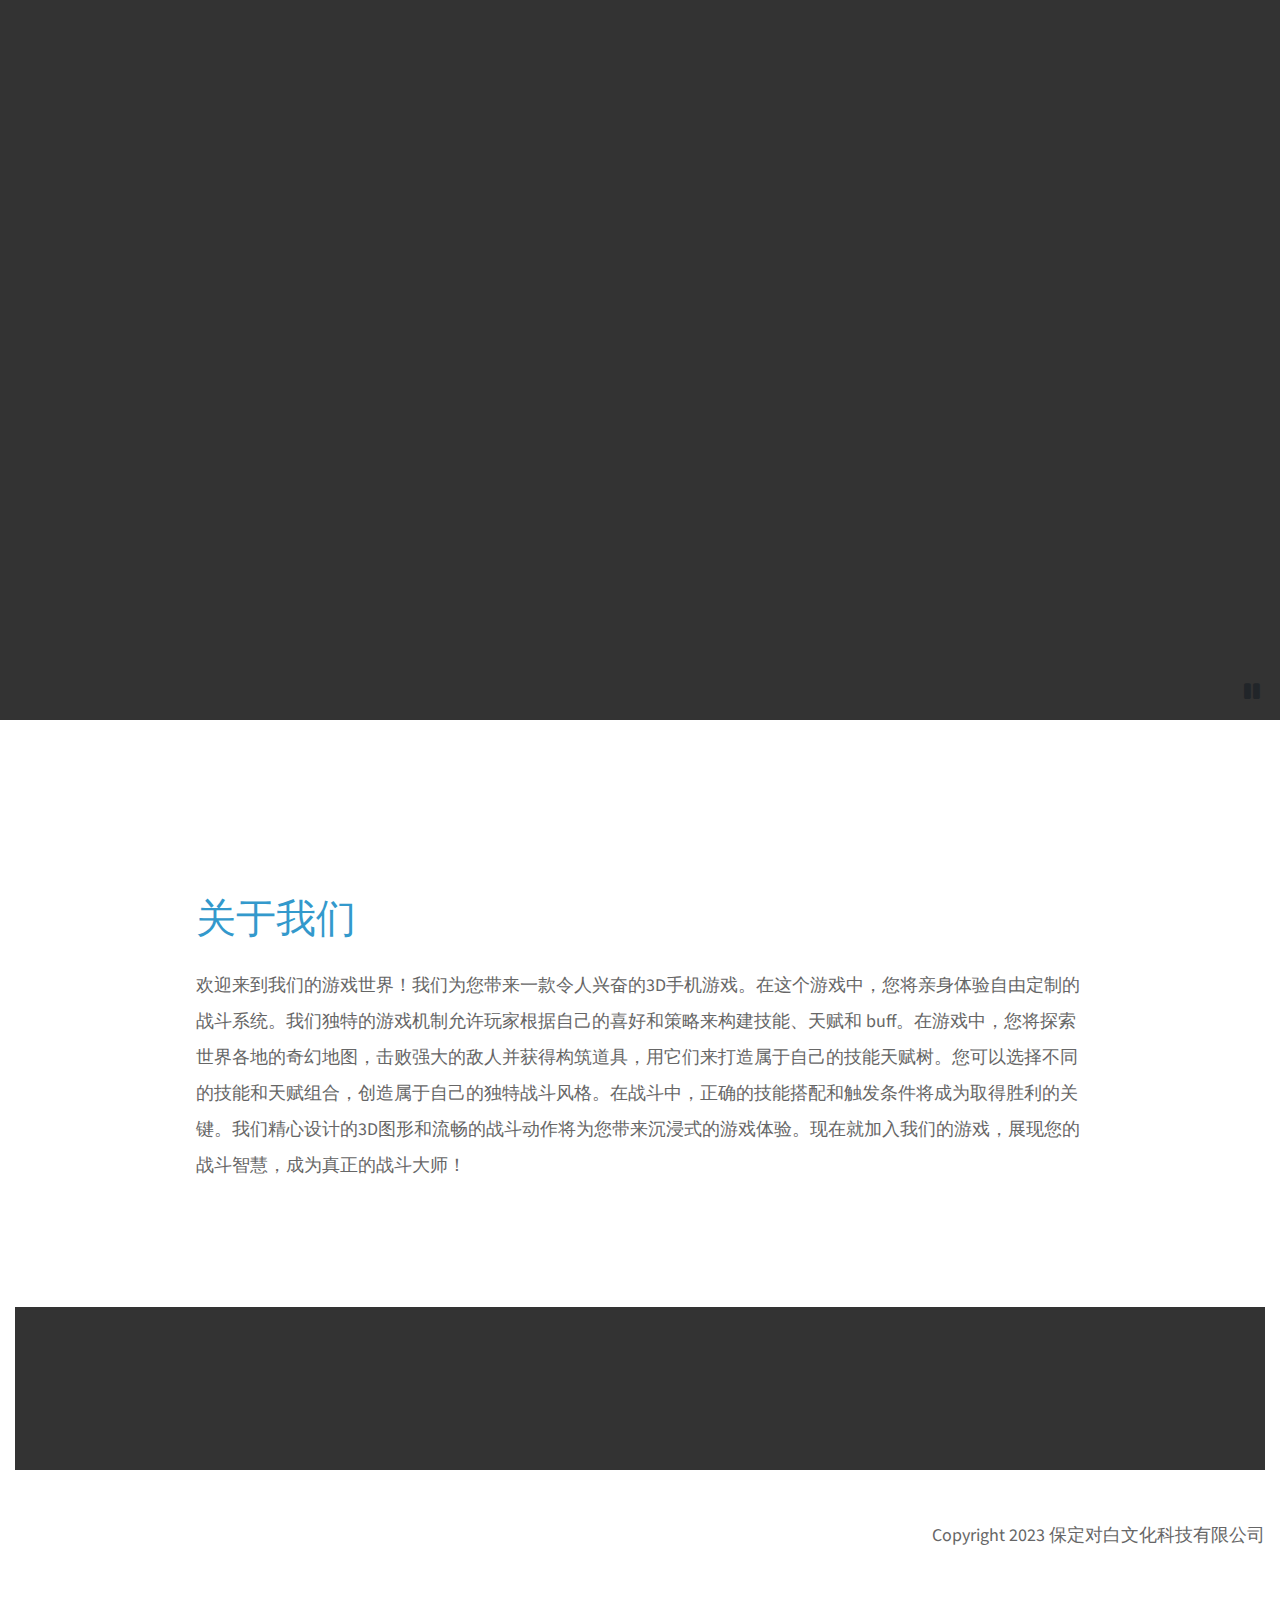
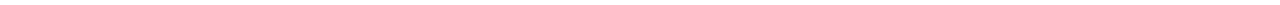
==== commit 97539299: "1" ====
--- a/index.html
+++ b/index.html
@@ -95,10 +95,16 @@
                         </div>						
                       </div>					
                     </div>
+                    <div id="tm-video-container">
+                      <video autoplay muted loop id="tm-video">
+                          <!-- <source src="video/sunset-timelapse-video.mp4" type="video/mp4"> -->
+                              <source src="video/Game Trailer-0.0.3.mp4" type="video/mp4">
+                      </video>    
+                  </div>
                   </div>
                 </main>
              
-
+ 
                 <footer class="row pt-5">
                     <div class="col-12">
                         <p class="text-right">Copyright 2023 保定对白文化科技有限公司 
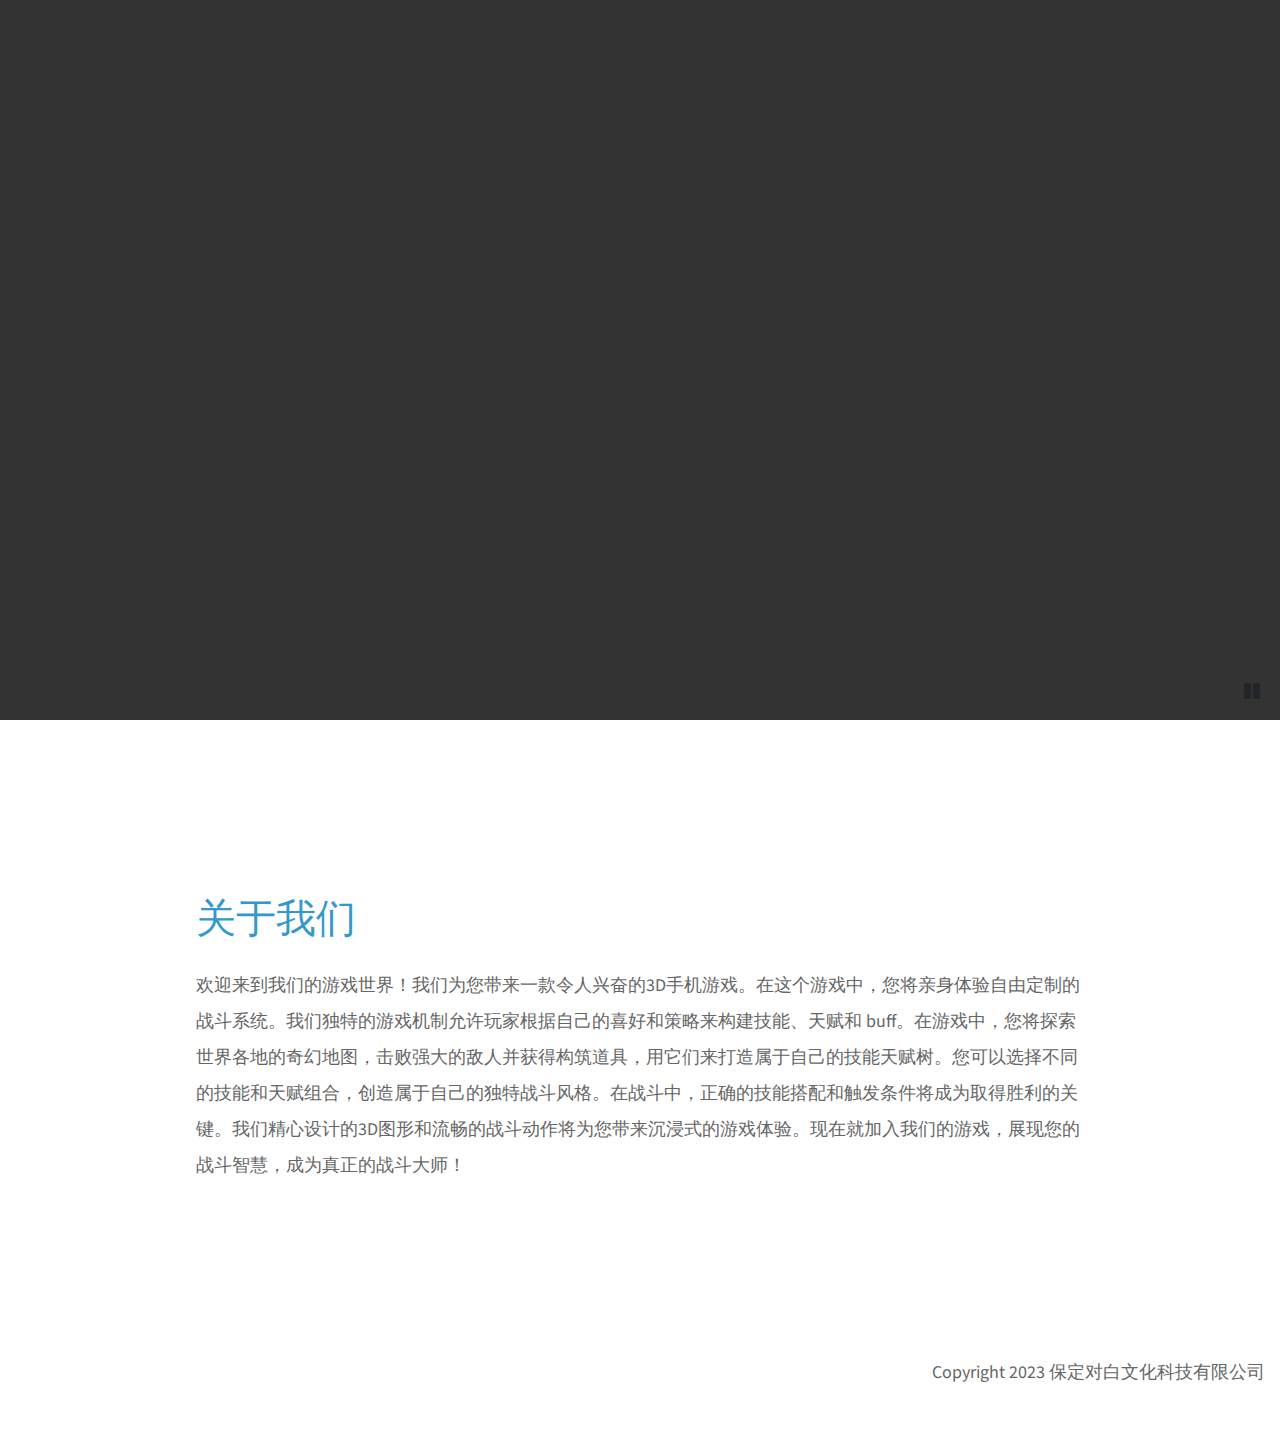
==== commit efe7efab: "1" ====
--- a/index.html
+++ b/index.html
@@ -95,12 +95,6 @@
                         </div>						
                       </div>					
                     </div>
-                    <div id="tm-video-container">
-                      <video autoplay muted loop id="tm-video">
-                          <!-- <source src="video/sunset-timelapse-video.mp4" type="video/mp4"> -->
-                              <source src="video/Game Trailer-0.0.3.mp4" type="video/mp4">
-                      </video>    
-                  </div>
                   </div>
                 </main>
              
